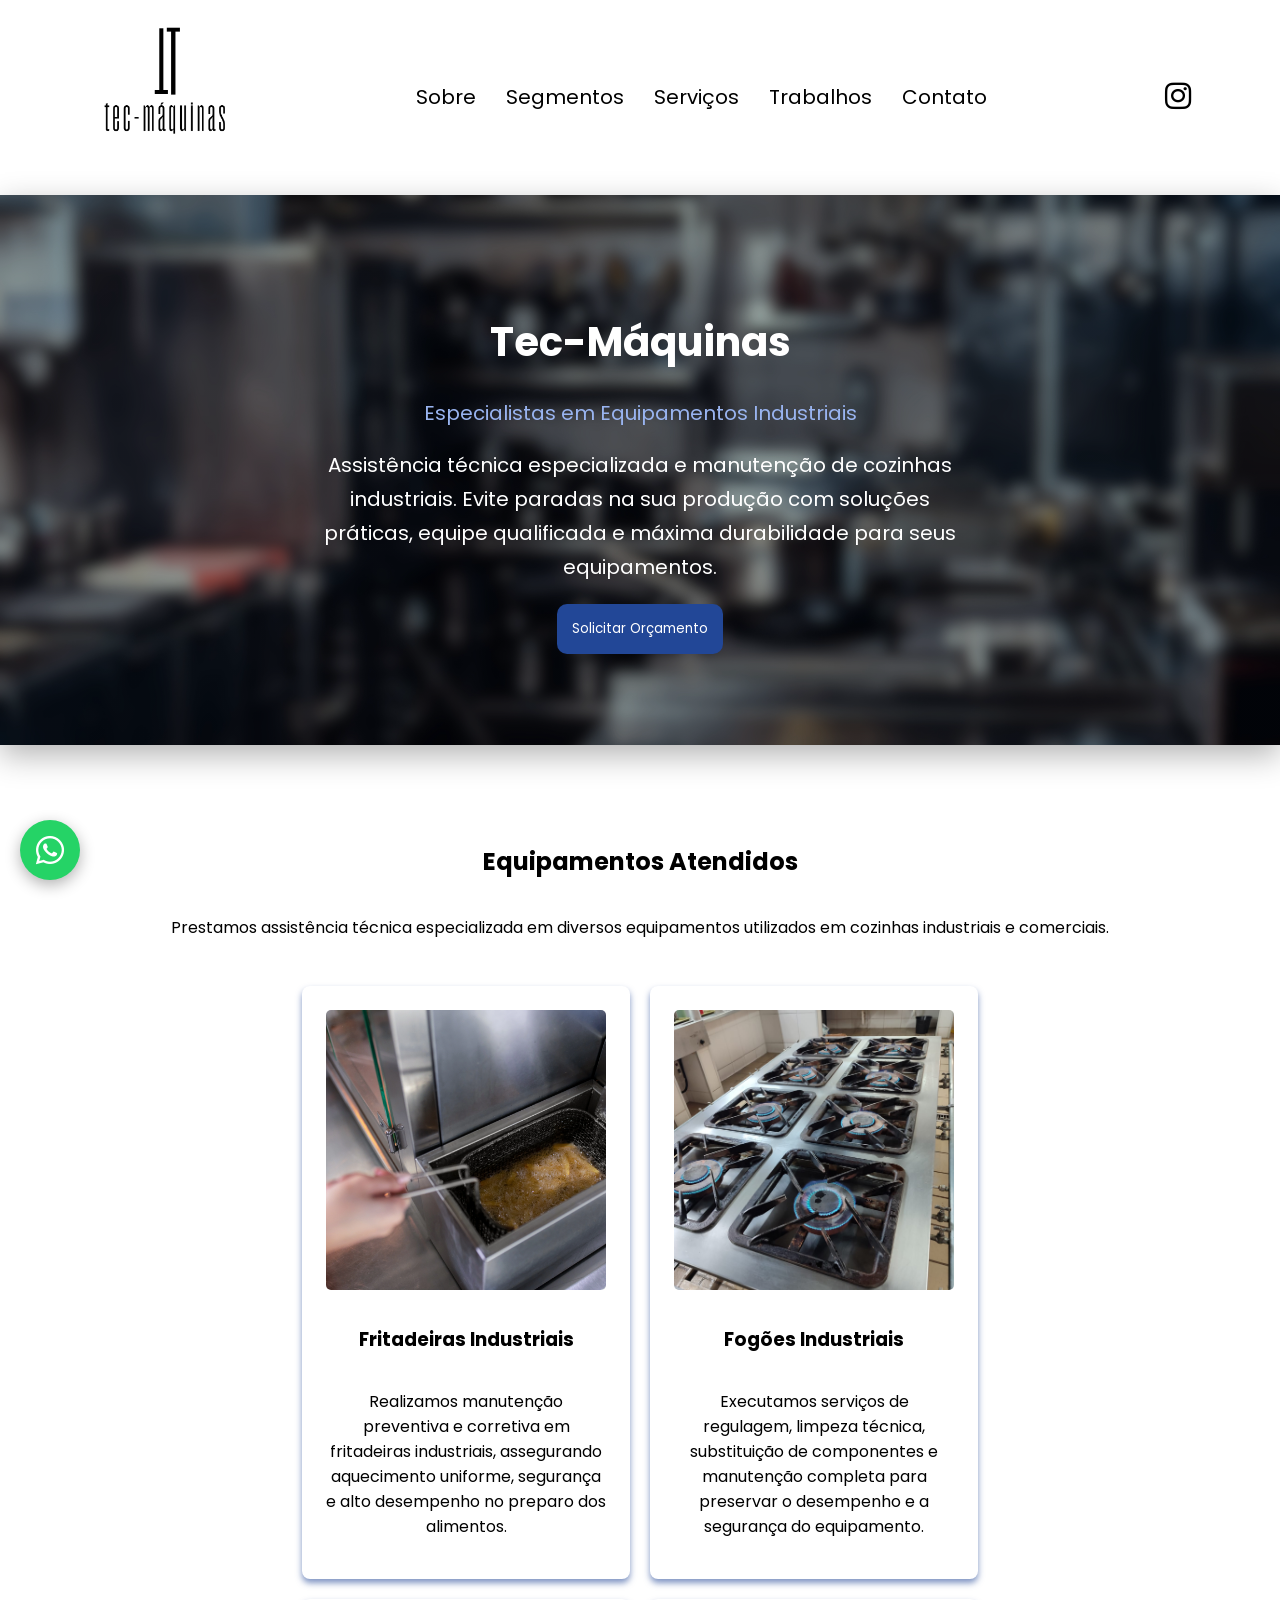
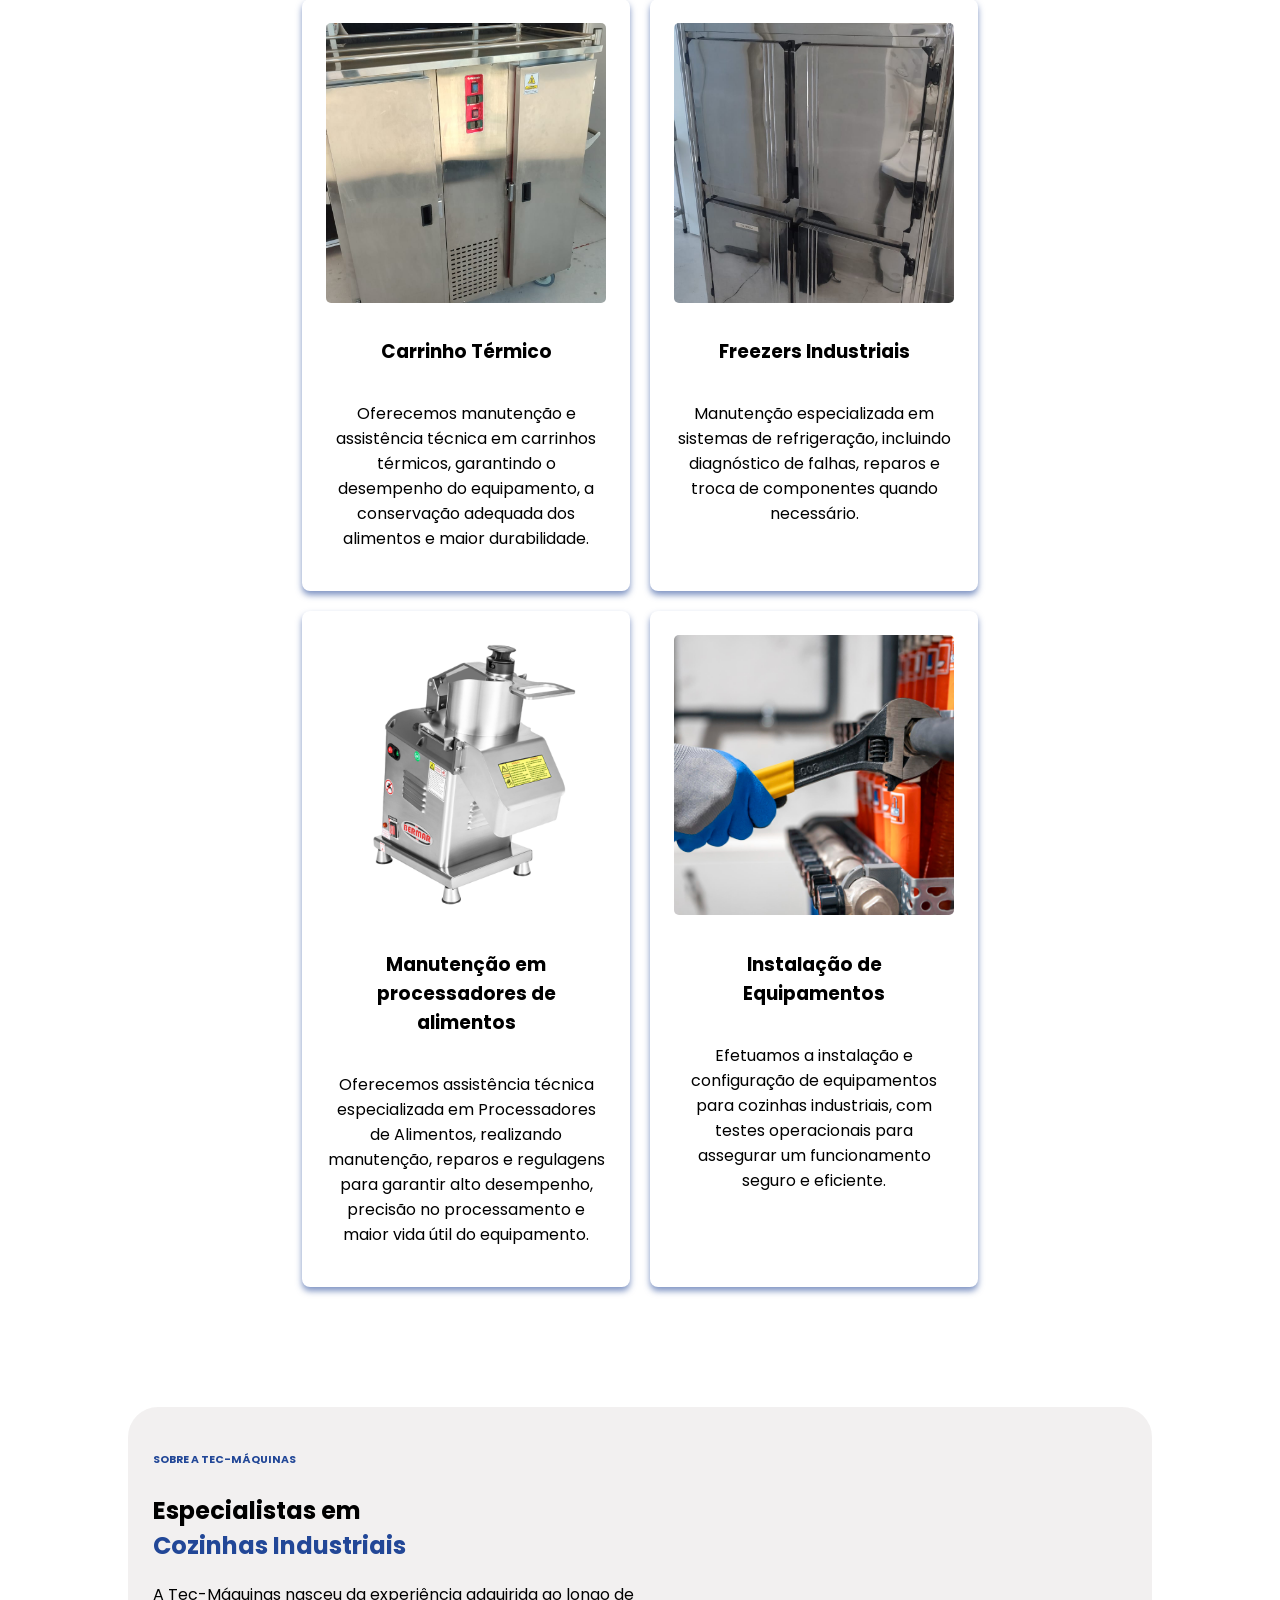
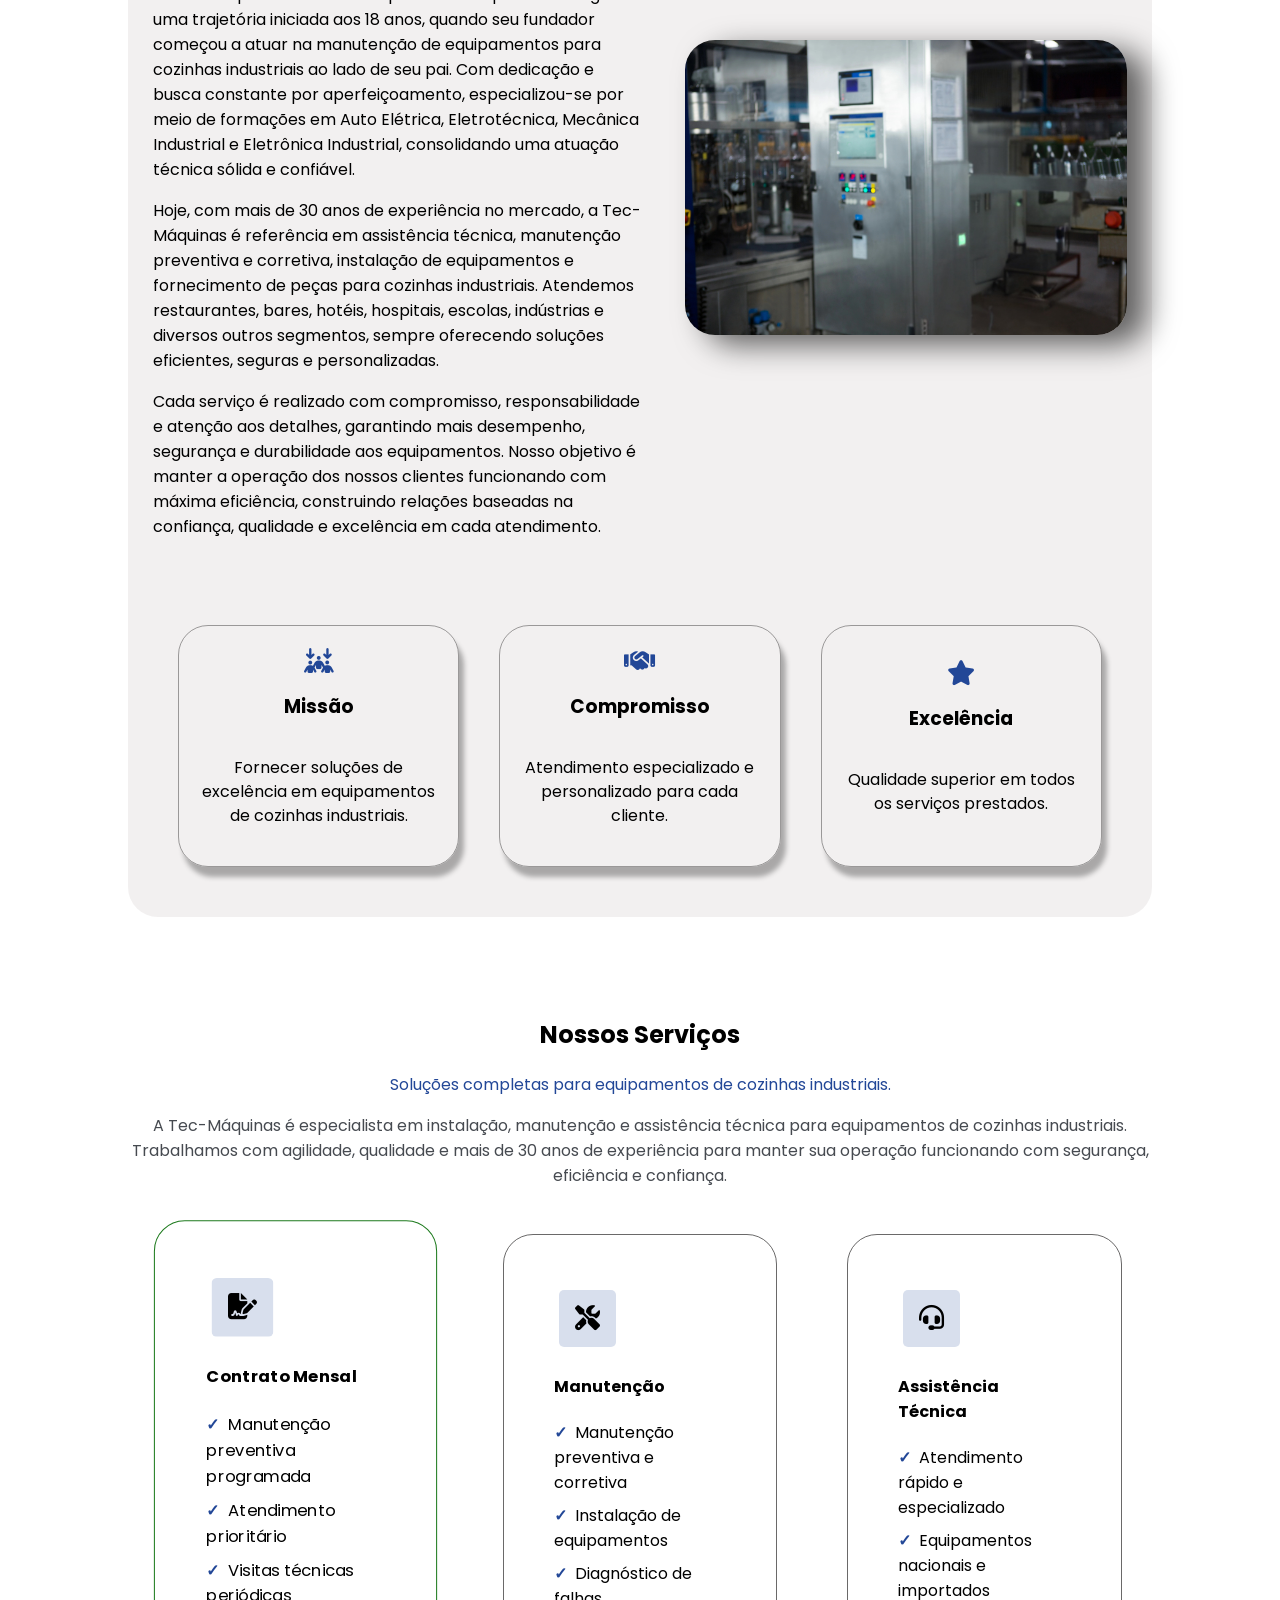
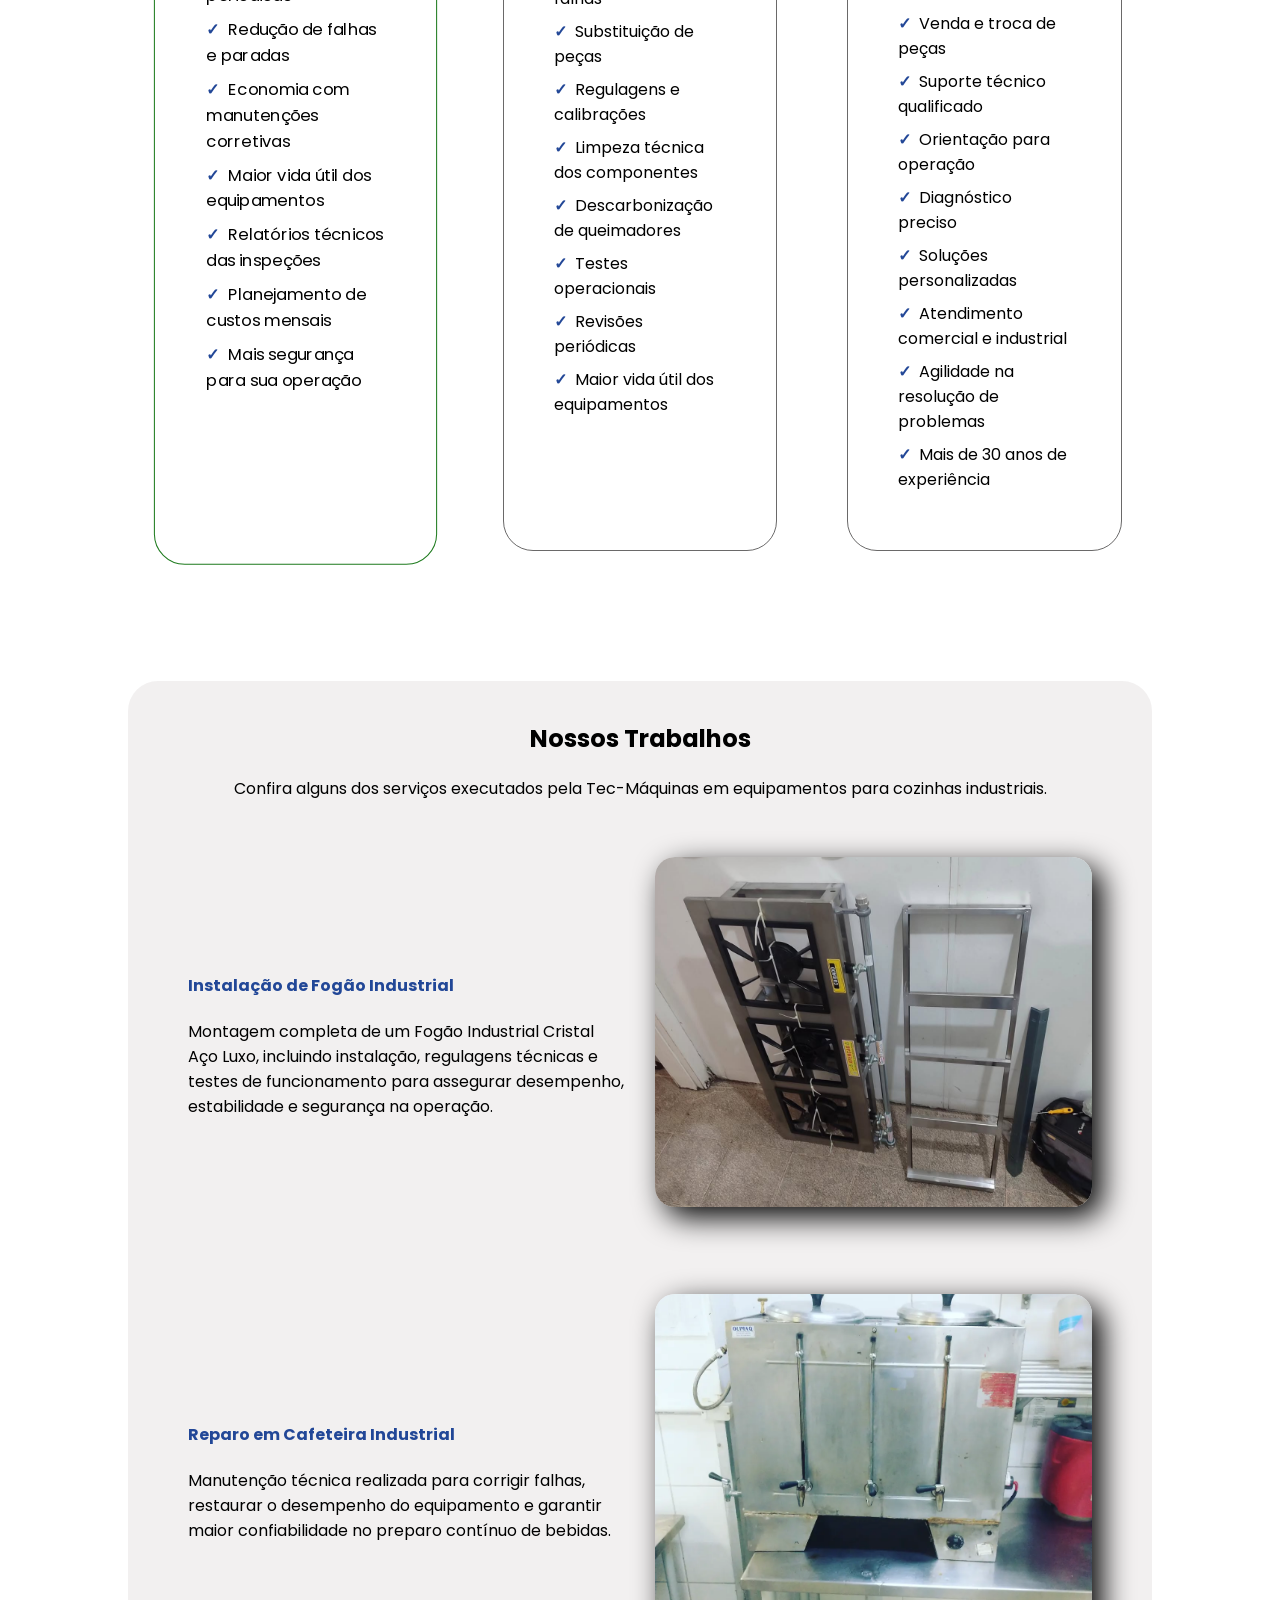
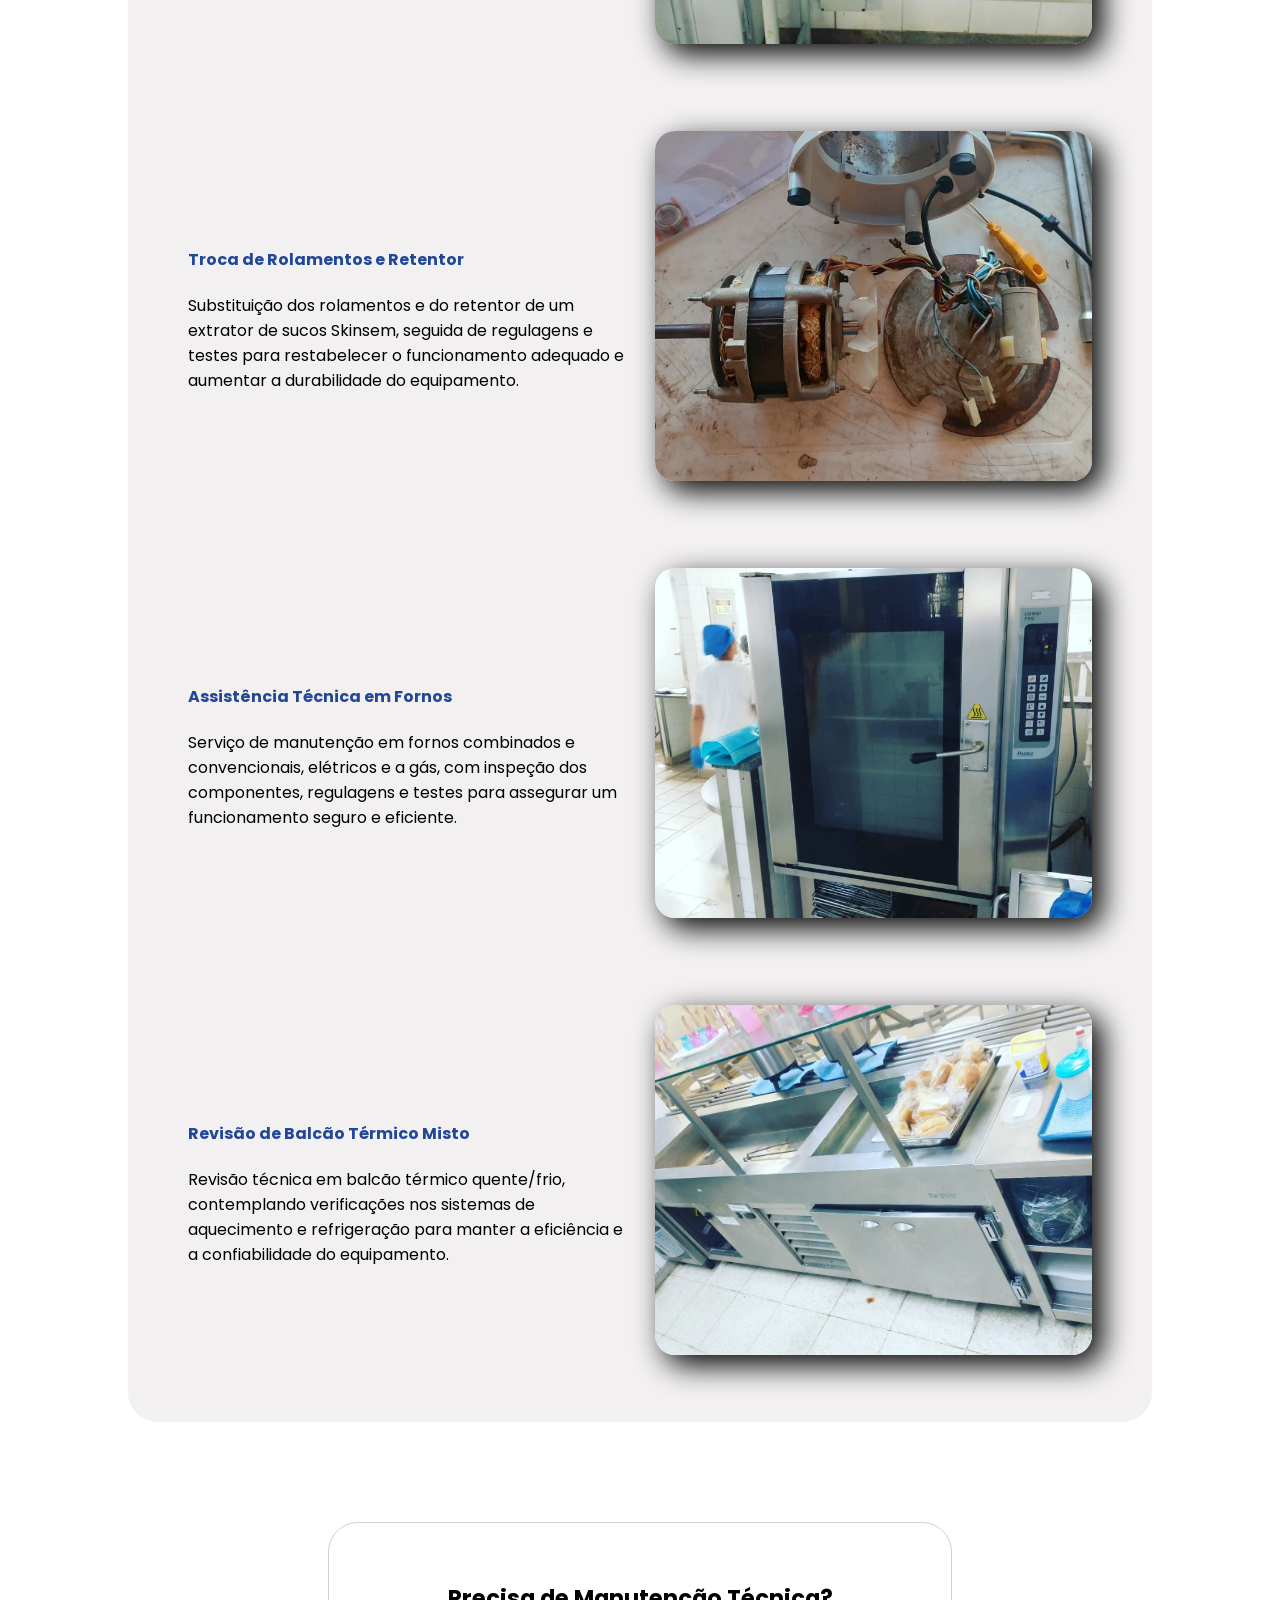
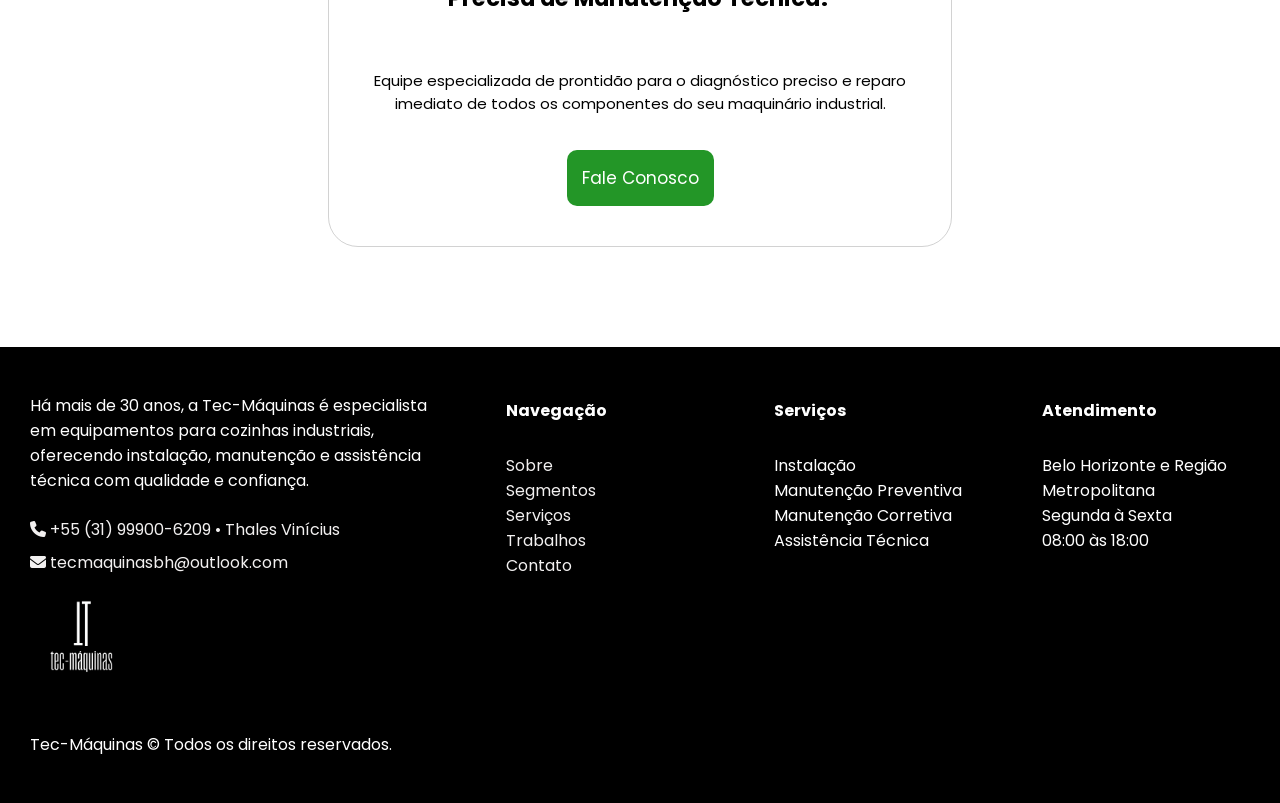
==== index.html @ dbc66d6c "Update index.html" ====
<!DOCTYPE html>

<html lang="pt-br">

<head>
    <meta charset="utf-8" />
    <meta content="width=device-width, initial-scale=1.0" name="viewport" />
    <link href="assets/styles/style.css" rel="stylesheet" />
    <link href="assets/styles/global.css" rel="stylesheet" />
    <link href="assets/styles/responsividade.css" rel="stylesheet" />
    <link href="assets/styles/sections.css" rel="stylesheet" />
    <link href="https://fonts.googleapis.com" rel="preconnect" />
    <link crossorigin="" href="https://fonts.gstatic.com" rel="preconnect" />
    <link
        href="https://fonts.googleapis.com/css2?family=Poppins:wght@100;200;300;400;500;600;700;800;900&amp;display=swap"
        rel="stylesheet" />
    <link href="https://cdnjs.cloudflare.com/ajax/libs/font-awesome/6.7.2/css/all.min.css" rel="stylesheet" />
    <title>Assistência Técnica para Cozinhas Industriais em Belo Horizonte | Tec-Máquinas</title>
    <link href="imgs/logo branca png.png" rel="icon" type="image/x-icon" />
    <meta name="description"
        content="Especialistas em assistência técnica, manutenção preventiva, manutenção corretiva e instalação de equipamentos para cozinhas industriais em Belo Horizonte e Região Metropolitana. Mais de 30 anos de experiência. Solicite um orçamento.">
    <meta name="keywords"
        content="assistência técnica cozinha industrial, manutenção cozinha industrial, manutenção fogão industrial, manutenção forno combinado, manutenção fritadeira industrial, manutenção freezer industrial, equipamentos industriais Belo Horizonte">
    <meta name="geo.region" content="BR-MG">
    <meta name="geo.placename" content="Belo Horizonte">
    <meta name="geo.position" content="-19.9167;-43.9345">
    <meta name="ICBM" content="-19.9167,-43.9345">
    <meta property="og:site_name" content="Tec-Máquinas">

    <meta property="og:url" content="https://tecmaquinasbh.com.br/">

    <meta property="og:image" content="https://tecmaquinasbh.com.br/imgs/og-image.jpg">

    <meta property="og:image:width" content="1200">

    <meta property="og:image:height" content="630">

    <meta property="og:image:alt" content="Assistência técnica para cozinhas industriais">
    <meta name="twitter:card" content="summary_large_image">

    <meta name="twitter:title" content="Tec-Máquinas">

    <meta name="twitter:description" content="Especialistas em cozinhas industriais.">

    <meta name="twitter:image" content="https://tecmaquinasbh.com.br/imgs/og-image.jpg">
    <meta name="theme-color" content="#224797">

    <meta name="msapplication-TileColor" content="#224797">
    <meta http-equiv="X-UA-Compatible" content="IE=edge">

    <meta name="referrer" content="strict-origin-when-cross-origin">
    <link rel="preload" href="imgs/cozinha-industrial-editada.jpg" as="image">

    <link rel="preload" href="imgs/LOGO TEC-MAQUINAS BRANCA ESPACADO png.png" as="image">
    <link rel="canonical" href="https://tecmaquinasbh.com.br/">
    <meta content="index,follow,max-image-preview:large" name="robots" />
    <meta content="Tec-Máquinas" name="author" />
    <meta content="#224797" name="theme-color" />
    <link href="https://davi-severinokkj.github.io/tec-maquinas/" rel="canonical" />
    <meta content="Tec-Máquinas | Manutenção de Equipamentos para Cozinhas Industriais" property="og:title" />
    <meta content="Assistência técnica especializada em equipamentos para cozinhas industriais."
        property="og:description" />
    <meta content="website" property="og:type" />
    <meta content="pt_BR" property="og:locale" />
    <script
        type="application/ld+json">{"@context":"https://schema.org","@type":"LocalBusiness","name":"Tec-Máquinas","telephone":"+55 31 99900-6209","email":"tecmaquinasbh@outlook.com","areaServed":"Belo Horizonte e Região Metropolitana","url":"https://davi-severinokkj.github.io/tec-maquinas/","description":"Assistência técnica e manutenção de equipamentos para cozinhas industriais."}</script>
</head>

<body>
    <header>
        <div class="header_container">
            <a href="index.html">
                <img alt="Logo da Tec-Máquinas" decoding="async" loading="lazy"
                    src="imgs/LOGO TEC-MAQUINAS BRANCA ESPACADO png.png" />
            </a>
            <nav>
                <div class="nav_header">
                    <ul>
                        <li><a class="sobre-btn" href="#sobre-section">Sobre</a></li>
                        <li><a class="servicos-btn" href="#eq-section">Segmentos</a></li>
                        <li><a class="servicos-btn" href="#servicos-section">Serviços</a></li>
                        <li><a class="trabalhos-btn" href="#trabalhos-section">Trabalhos</a></li>
                        <li><a href="#contato-section">Contato</a></li>
                    </ul>
                </div>
            </nav>
            <button class="menu-toggle">
                <i class="fa-solid fa-bars"></i>
            </button>
            <a href="https://www.instagram.com/tecmaquinascozinhasindustriais?utm_source=ig_web_button_share_sheet&amp;igsh=ZDNlZDc0MzIxNw=="
                target="_blank">
                <i class="fa-brands fa-instagram"></i>
            </a>
        </div>
    </header>
    <main>
        <div class="main-section">
            <div class="text">
                <h1>Tec-Máquinas</h1>
                <span style="color: #99b4f0;">Especialistas em Equipamentos Industriais</span>
                <p style="padding-right: 50px; padding-left: 50px;">
                    Assistência técnica especializada e manutenção de
                    cozinhas industriais. Evite paradas na sua produção com soluções práticas, equipe qualificada e
                    máxima durabilidade para seus equipamentos.
                </p>
                <a href="https://wa.me/5531999006209" target="_blank">
                    <button class="btn-orcamento">Solicitar Orçamento</button>
                </a>
            </div>
        </div>
        <div class="container">
            <section id="eq-section">
                <h2>Equipamentos Atendidos</h2>
                <p>Prestamos assistência técnica especializada em diversos equipamentos utilizados em cozinhas
                    industriais e comerciais.</p>
                <div class="cards-container">
                    <div class="card-eq">
                        <img alt="Equipamento para cozinha industrial" decoding="async" loading="lazy"
                            src="imgs/fritadeira.webp" />
                        <h3>Fritadeiras Industriais</h3>
                        <p>Realizamos manutenção preventiva e corretiva em fritadeiras industriais, assegurando
                            aquecimento uniforme, segurança e alto desempenho no preparo dos alimentos.</p>
                    </div>
                    <div class="card-eq">
                        <img alt="Fogão industrial" decoding="async" loading="lazy" src="imgs/fogão-industrial.jpeg" />
                        <h3>Fogões Industriais</h3>
                        <p>Executamos serviços de regulagem, limpeza técnica, substituição de componentes e manutenção
                            completa para preservar o desempenho e a segurança do equipamento.</p>
                    </div>
                    <div class="card-eq">
                        <img alt="Equipamento para cozinha industrial" decoding="async" loading="lazy"
                            src="imgs/servicos/Carrinho-Térmico.jpeg" />
                        <h3>Carrinho Térmico</h3>
                        <p>Oferecemos manutenção e assistência técnica em carrinhos térmicos, garantindo o desempenho do
                            equipamento, a conservação adequada dos alimentos e maior durabilidade.</p>
                    </div>
                    <div class="card-eq">
                        <img alt="Equipamento para cozinha industrial" decoding="async" loading="lazy"
                            src="imgs/servicos/Freezer-Industrial.jpeg" />
                        <h3>Freezers Industriais</h3>
                        <p>Manutenção especializada em sistemas de refrigeração, incluindo diagnóstico de falhas,
                            reparos e troca de componentes quando necessário.</p>
                    </div>
                    <div class="card-eq">
                        <img alt="Equipamento para cozinha industrial" decoding="async" loading="lazy"
                            src="imgs/servicos/Manutencao-em-processadores-de-alimentos.jpeg" />
                        <h3>Manutenção em processadores de alimentos</h3>
                        <p>Oferecemos assistência técnica especializada em Processadores de Alimentos, realizando
                            manutenção, reparos e regulagens para garantir alto desempenho, precisão no processamento e
                            maior vida útil do equipamento.</p>
                    </div>
                    <div class="card-eq">
                        <img alt="Equipamento para cozinha industrial" decoding="async" loading="lazy"
                            src="imgs/instalação-de-equipamentos.jpg" />
                        <h3>Instalação de Equipamentos</h3>
                        <p>Efetuamos a instalação e configuração de equipamentos para cozinhas industriais, com testes
                            operacionais para assegurar um funcionamento seguro e eficiente.</p>
                    </div>
                </div>
            </section>
            <section id="sobre-section">
                <div class="container-sobre">
                    <div class="sobre-desc">
                        <h6 style="color: #224797;">SOBRE A TEC-MÁQUINAS</h6>
                        <h2>Especialistas em <br /><span style="color: #224797;">Cozinhas Industriais</span></h2>
                        <p>
                            A Tec-Máquinas nasceu da experiência adquirida ao longo de uma trajetória iniciada aos 18
                            anos,
                            quando seu fundador começou a atuar na manutenção de equipamentos para cozinhas industriais
                            ao
                            lado de seu pai. Com dedicação e busca constante por aperfeiçoamento, especializou-se por
                            meio
                            de formações em Auto Elétrica, Eletrotécnica, Mecânica Industrial e Eletrônica Industrial,
                            consolidando uma atuação técnica sólida e confiável.
                        </p>
                        <p>
                            Hoje, com mais de 30 anos de experiência no mercado, a Tec-Máquinas é referência em
                            assistência
                            técnica, manutenção preventiva e corretiva, instalação de equipamentos e fornecimento de
                            peças
                            para cozinhas industriais. Atendemos restaurantes, bares, hotéis, hospitais, escolas,
                            indústrias
                            e diversos outros segmentos, sempre oferecendo soluções eficientes, seguras e
                            personalizadas.
                        </p>
                        <p>
                            Cada serviço é realizado com compromisso, responsabilidade e atenção aos detalhes,
                            garantindo
                            mais desempenho, segurança e durabilidade aos equipamentos. Nosso objetivo é manter a
                            operação
                            dos nossos clientes funcionando com máxima eficiência, construindo relações baseadas na
                            confiança, qualidade e excelência em cada atendimento.
                        </p>
                    </div>
                    <div class="sobre-img">
                        <img alt="Equipamento para cozinha industrial" decoding="async" loading="lazy"
                            src="imgs/cozinha-industrial.jpg" />
                    </div>
                </div>
                <div class="container_box_sobre">
                    <div class="card-box-sobre">
                        <i class="fa-solid fa-arrows-down-to-people"></i>
                        <h3>Missão</h3>
                        <p>Fornecer soluções de excelência em equipamentos de cozinhas industriais.</p>
                    </div>
                    <div class="card-box-sobre">
                        <i class="fa-solid fa-handshake"></i>
                        <h3>Compromisso</h3>
                        <p>Atendimento especializado e personalizado para cada cliente.</p>
                    </div>
                    <div class="card-box-sobre">
                        <i class="fa-solid fa-star"></i>
                        <h3>Excelência</h3>
                        <p>Qualidade superior em todos os serviços prestados.</p>
                    </div>
                </div>
            </section>
            <section id="servicos-section">
                <h2 style="text-align: center;">Nossos Serviços</h2>
                <p style="text-align: center; color: #224797;">
                    Soluções completas para equipamentos de cozinhas industriais.
                </p>
                <p style="text-align: center; font-size: 1rem; color: #464a50;">
                    A Tec-Máquinas é especialista em instalação, manutenção e assistência técnica para equipamentos de
                    cozinhas industriais. Trabalhamos com agilidade, qualidade e mais de 30 anos de experiência para
                    manter sua operação funcionando com segurança, eficiência e confiança.
                </p>
                <div class="container-cards-servicos">
                    <div class="cards-servicos destaque-contrato">
                        <i class="fa-solid fa-file-signature"></i>
                        <h4>Contrato Mensal</h4>
                        <ul>
                            <li>Manutenção preventiva programada</li>
                            <li>Atendimento prioritário</li>
                            <li>Visitas técnicas periódicas</li>
                            <li>Redução de falhas e paradas</li>
                            <li>Economia com manutenções corretivas</li>
                            <li>Maior vida útil dos equipamentos</li>
                            <li>Relatórios técnicos das inspeções</li>
                            <li>Planejamento de custos mensais</li>
                            <li>Mais segurança para sua operação</li>
                        </ul>
                    </div>
                    <div class="cards-servicos">
                        <i class="fa-solid fa-screwdriver-wrench"></i>
                        <h4>Manutenção</h4>
                        <ul>
                            <li>Manutenção preventiva e corretiva</li>
                            <li>Instalação de equipamentos</li>
                            <li>Diagnóstico de falhas</li>
                            <li>Substituição de peças</li>
                            <li>Regulagens e calibrações</li>
                            <li>Limpeza técnica dos componentes</li>
                            <li>Descarbonização de queimadores</li>
                            <li>Testes operacionais</li>
                            <li>Revisões periódicas</li>
                            <li>Maior vida útil dos equipamentos</li>
                        </ul>
                    </div>
                    <div class="cards-servicos">
                        <i class="fa-solid fa-headset"></i>
                        <h4>Assistência Técnica</h4>
                        <ul>
                            <li>Atendimento rápido e especializado</li>
                            <li>Equipamentos nacionais e importados</li>
                            <li>Venda e troca de peças</li>
                            <li>Suporte técnico qualificado</li>
                            <li>Orientação para operação</li>
                            <li>Diagnóstico preciso</li>
                            <li>Soluções personalizadas</li>
                            <li>Atendimento comercial e industrial</li>
                            <li>Agilidade na resolução de problemas</li>
                            <li>Mais de 30 anos de experiência</li>
                        </ul>
                    </div>
                </div>
            </section>
            <section id="trabalhos-section">
                <h2 style="text-align: center;">Nossos Trabalhos</h2>
                <p style="text-align: center;">Confira alguns dos serviços executados pela Tec-Máquinas em equipamentos
                    para cozinhas industriais.</p>
                <div class="container_trabalhos">
                    <div class="trabalhos_conteudo">
                        <h4>Instalação de Fogão Industrial</h4>
                        <span>
                            Montagem completa de um Fogão Industrial Cristal Aço Luxo, incluindo instalação, regulagens
                            técnicas e testes de funcionamento para assegurar desempenho, estabilidade e segurança na
                            operação.
                        </span>
                    </div>
                    <div class="trabalhos_imagem">
                        <img alt="Fogão industrial" decoding="async" loading="lazy"
                            src="imgs/servicos/Montagem e instalação . Fogão industrial Cristal Aço Luxo..jpg" />
                    </div>
                </div>
                <div class="container_trabalhos">
                    <div class="trabalhos_conteudo">
                        <h4>Reparo em Cafeteira Industrial</h4>
                        <span>
                            Manutenção técnica realizada para corrigir falhas, restaurar o desempenho do equipamento e
                            garantir maior confiabilidade no preparo contínuo de bebidas.
                        </span>
                    </div>
                    <div class="trabalhos_imagem">
                        <img alt="Equipamento para cozinha industrial" decoding="async" loading="lazy"
                            src="imgs/servicos/Manutenção em cafeteira industrial..webp" />
                    </div>
                </div>
                <div class="container_trabalhos">
                    <div class="trabalhos_conteudo">
                        <h4>Troca de Rolamentos e Retentor</h4>
                        <span>
                            Substituição dos rolamentos e do retentor de um extrator de sucos Skinsem, seguida de
                            regulagens e testes para restabelecer o funcionamento adequado e aumentar a durabilidade do
                            equipamento.
                        </span>
                    </div>
                    <div class="trabalhos_imagem">
                        <img alt="Equipamento para cozinha industrial" decoding="async" loading="lazy"
                            src="imgs/servicos/Substituição dos rolamentos e retentor, Extrator de sucos marca Skinsem..jpg" />
                    </div>
                </div>
                <div class="container_trabalhos">
                    <div class="trabalhos_conteudo">
                        <h4>Assistência Técnica em Fornos</h4>
                        <span>
                            Serviço de manutenção em fornos combinados e convencionais, elétricos e a gás, com inspeção
                            dos componentes, regulagens e testes para assegurar um funcionamento seguro e eficiente.
                        </span>
                    </div>
                    <div class="trabalhos_imagem">
                        <img alt="Equipamento para cozinha industrial" decoding="async" loading="lazy"
                            src="imgs/servicos/Manutenção em Fornos combinados, convencionais Elétricos e a gás..webp" />
                    </div>
                </div>
                <div class="container_trabalhos">
                    <div class="trabalhos_conteudo">
                        <h4>Revisão de Balcão Térmico Misto</h4>
                        <span>
                            Revisão técnica em balcão térmico quente/frio, contemplando verificações nos sistemas de
                            aquecimento e refrigeração para manter a eficiência e a confiabilidade do equipamento.
                        </span>
                    </div>
                    <div class="trabalhos_imagem">
                        <img alt="Equipamento para cozinha industrial" decoding="async" loading="lazy"
                            src="imgs/servicos/Manutenção em Balcão Termico Mixto, Quente -Frio..webp" />
                    </div>
                </div>
            </section>
            <section id="contato-section">
                <div class="box-help">
                    <div class="container-boxh">
                        <h2>Precisa de Manutenção Técnica?</h2>
                        <p>
                            Equipe especializada de prontidão para o diagnóstico preciso e reparo imediato de todos os
                            componentes do seu maquinário industrial.
                        </p>
                        <a href="faleconosco.html">
                            <button>Fale Conosco</button>
                        </a>
                    </div>
                </div>
            </section>
        </div>

    </main>
    <footer>
        <div class="footer_container">
            <div class="containers_child_footer">
                <p>
                    Há mais de 30 anos, a Tec-Máquinas é especialista em equipamentos para cozinhas industriais,
                    oferecendo instalação, manutenção e assistência técnica com qualidade e confiança.

                </p>
                <a href="tel:+553199900-6209">
                    <i class="fa-solid fa-phone"></i>
                    <span>+55 (31) 99900-6209 • Thales Vinícius</span>
                </a>
                <a href="mailto:tecmaquinasbh@outlook.com">
                    <i class="fa-solid fa-envelope"></i>
                    <span>tecmaquinasbh@outlook.com</span>
                </a>
                <img alt="Logo da Tec-Máquinas" decoding="async" loading="lazy" src="imgs/logo branca png.png" />
                <p>Tec-Máquinas © Todos os direitos reservados.</p>
            </div>
            <div class="containers_child_footer">
                <h4>
                    Navegação
                </h4>
                <ul>
                    <li><a class="sobre-btn" href="#sobre-section">Sobre</a></li>
                    <li><a class="servicos-btn" href="#eq-section">Segmentos</a></li>
                    <li><a class="servicos-btn" href="#servicos-section">Serviços</a></li>
                    <li><a class="trabalhos-btn" href="#trabalhos-section">Trabalhos</a></li>
                    <li><a href="#contato-section">Contato</a></li>
                </ul>
            </div>
            <div class="containers_child_footer">
                <h4>
                    Serviços
                </h4>
                <ul>
                    <li>Instalação</li>
                    <li>Manutenção Preventiva</li>
                    <li>Manutenção Corretiva</li>
                    <li>Assistência Técnica</li>
                </ul>
            </div>
            <div class="containers_child_footer">
                <h4>
                    Atendimento
                </h4>
                <ul>
                    <li>Belo Horizonte e Região Metropolitana</li>
                    <li>Segunda à Sexta</li>
                    <li>08:00 às 18:00</li>
                </ul>
            </div>
        </div>
    </footer>
    <a aria-label="Falar no WhatsApp" class="whatsapp-float" href="https://wa.me/5531999006209" target="_blank">
        <i class="fa-brands fa-whatsapp"></i>
    </a>
    <a class="btn-subir" href="#" id="btn-topo">⬆</a>
    <script src="assets/scripts/scripts.js"></script>
    <!-- Google tag (gtag.js) -->
    <script async src="https://www.googletagmanager.com/gtag/js?id=G-BG6LTEKSBY"></script>
    <script>
        window.dataLayer = window.dataLayer || [];
        function gtag() { dataLayer.push(arguments); }
        gtag('js', new Date());

        gtag('config', 'G-BG6LTEKSBY');
    </script>
</body>

</html>
---- assets/styles/style.css ----
/* HEADER */
.header_container {
    display: flex;
    justify-content: space-around;
    align-items: center;
    flex-direction: row;
    flex-wrap: wrap;
    padding: 0px;
    margin: 0px;
}

.header_container img {
    max-width: 150px;
    height: auto;
    transition: 0.3s;
    padding: 0px;
    margin: 0px;
}

.header_container img:hover {
    transition: 0.5s;
    transform: scale(1.02);
}

.nav_header {
    text-decoration: none;
    list-style: none;
    color: black;
}

.nav_header ul {
    font-size: 20px;
    display: flex;
}

.nav_header li:hover {
    transition: 0.3s;
    transform: scale(1.03);
    cursor: pointer;
    color: rgb(34, 71, 151);
}

.nav_header li {
    transition: 0.3s;
}

.nav_header a {
    transition: 0.3s;
}

.nav_header a:hover {
    transition: 0.3s;
    transform: scale(1.03);
    cursor: pointer;
    color: rgb(34, 71, 151);
}

.header_container i {
    font-size: 30px;
    color: rgb(0, 0, 0);
    transition: 0.3s;
}

.header_container i:hover {
    cursor: pointer;
    color: #C13584;
    transform: scale(1.03);
}

.btn-orcamento {

    size: 330px;
    font-family: "Poppins";
    border-radius: 10px;
    border: none;
    padding: 15px;
    color: white;
    background-color: rgb(34, 71, 151);
}

.btn-orcamento:hover {
    cursor: pointer;
    transition: 0.3s;
    transform: scale(1.02);
}

/* MAIN */

.main-section {
    /* Criamos uma camada preta transparente em cima da imagem */
    background-image: linear-gradient(rgba(0, 0, 0, 0.3), rgba(0, 0, 0, 0.3)), url(../../imgs/cozinha-industrial-editada.jpg);
    /* 3. A imagem lá no fundo */
    /* 3. A imagem lá no fundo */
    background-repeat: no-repeat;
    background-size: cover;
    background-position: center;
    box-shadow: 0 10px 30px rgba(0, 0, 0, 0.3);
    width: 100%;
    height: 550px;

    /* Propriedades extras para alinhar os textos que você colocar dentro dela */
    display: flex;
    justify-content: center;
    text-align: center;
    align-items: center;
    color: white;
    font-size: 20px;
}

.main-section p {
    max-width: 650px;
    line-height: 1.7;
}



.cards-container {
    display: flex;
    flex-direction: row;
    flex-wrap: wrap;
    justify-content: center;
    gap: 20px;
    margin-top: 30px;
    width: 100%;
}


.card-eq {
    display: flex;
    align-items: center;
    flex-direction: column;
    text-align: center;

    border-radius: 8px;
    padding: 24px;
    width: 280px;
    box-shadow: 0 4px 6px rgba(34, 71, 151, 0.58);
    transition: transform 0.2s;
}

.card-eq:hover {
    transform: translateY(-5px);
}


.card-eq img {
    object-fit: cover;
    border-radius: 5px;
    width: 100%;
    height: 280px;
    margin-bottom: 16px;
}

/* BOX-HELP */

.container-boxh {
    margin: 100px 200px 100px 200px;
    border-radius: 30px;
    border: 1px solid rgba(128, 128, 128, 0.357);
    padding: 40px 0px 40px 0px;
    text-align: center;
    display: flex;
    align-items: center;
    flex-direction: column;
    justify-content: center;
    font-size: 15px;
}

.container-boxh p {
    max-width: 590px;
    padding: 20px;
}

.container-boxh button {
    font-size: 17px;
    font-family: "Poppins";
    border-radius: 10px;
    border: none;
    padding: 15px;
    color: white;
    background-color: #239627;

}

.container-boxh button:hover {
    cursor: pointer;
    transition: 0.2s;
    transform: scale(1.02);
}


/* SOBRE */

.container-sobre {
    background-color: rgba(211, 205, 205, 0.295);
    padding: 20px;
    border-radius: 30px 30px 0px 0px;
    margin-top: 100px;
    display: flex;
    flex-direction: row;
    align-items: center;
    justify-content: center;
    gap: 40px;

}

.sobre-desc {
    flex: 1;
    max-width: 50%;
}

.sobre-img {
    flex: 1;
    max-width: 45%;
}

.container-sobre img {
    border-radius: 30px;
    width: 100%;
    /* Em vez de 500px fixos, ela vai se adaptar ao tamanho da div pai */
    max-width: 500px;
    /* Mas ela nunca vai passar de 500px se a tela for gigante */
    height: auto;
    transition: 0.2s;
    box-shadow: 20px 10px 30px rgba(0, 0, 0, 0.6);
}

.container-sobre img:hover {
    cursor: pointer;
    transition: 0.2s;
    transform: scale(1.01);
}

/* BOX-SOBRE */

.container_box_sobre {
    background-color: rgba(211, 205, 205, 0.295);
    padding: 20px;
    border-radius: 0px 0px 30px 30px;
    display: flex;
    justify-content: space-evenly;
    align-items: center;
    flex-direction: row;
    gap: 40px;
    text-align: center;
    padding: 50px;
}

.card-box-sobre {    
    display: flex;
    justify-content: center;
    align-items: center;
    flex-direction: column;
    border-radius: 30px;
    height: 200px;
    padding: 20px;
    border: 1px solid rgba(82, 80, 80, 0.548);
    box-shadow: 5px 10px 5px rgba(0, 0, 0, 0.3);

}

.card-box-sobre:hover {
    cursor: default;
    transform: translateY(-1px);
    transition: 0.2s;
    border: 1px solid #224797;
}

.card-box-sobre p {
    max-width: 250px;
    line-height: 1.5;
}

.card-box-sobre i {
    color: #224797;
    font-size: 25px;
}

/* TRABALHOS REALIZADOS */

.container_trabalhos {
    display: flex;
    flex-direction: row;
    align-items: center;
    /* Alinha o texto e a imagem verticalmente ao centro */
    justify-content: space-between;
    /* Distribui o espaço entre o texto e a imagem */
    gap: 30px;
    /* Um espaço um pouco maior fica mais elegante */
    padding: 40px;
    /* Espaçamento interno para o conteúdo não colar na borda da tela */
}

.container_trabalhos h4 {
    color: #224797;
}

/* Garante que o texto e a imagem dividam o espaço meio a meio */
.trabalhos_conteudo,
.trabalhos_imagem {
    flex: 1;
}

.container_trabalhos img {
    transition: 0.3s;
    box-shadow: 10px 10px 30px;
    width: 100%;
    max-width: 550px;
    height: 350px;
    object-fit: cover;
    border-radius: 20px;
}

.container_trabalhos img:hover {
    box-shadow: 10px 10px 30px;
    cursor: default;
    transition: 0.3s;
    transform: scale(1.01);
}

.footer_container {
    padding: 150px;
    color: #F2F0F0;
    padding: 30px;
    background-color: black;
    justify-content: space-around;
    gap: 30px;
    display: grid;
    grid-template-columns: 2fr 1fr 1fr 1fr;
    gap: 60px;
}

.footer_container img {
    padding: 0px;
    margin: 0px;
    max-width: 100px;
    height: auto;
    transition: 0.2s;
}

.containers_child_footer {
    display: flex;
    gap: 0.5rem;
    flex-direction: column;
    color: #F2F0F0;
    max-width: 550px;
}

.containers_child_footer a {
    padding: 0px;
    margin: 0px;
    transition: 0.3s;
    color: #F2F0F0;
}

.containers_child_footer i:hover {
    cursor: default;
}

.containers_child_footer span:hover {
    cursor: pointer;
    transition: 0.1s;
    color: #224797;
}

.containers_child_footer {
    display: flex;
    gap: 0.5rem;
    flex-direction: column;
    color: white;
    max-width: 550px;
}

.containers_child_footer a {
    text-decoration: none;
    list-style: none;
    color: white;
    padding: 0px;
    margin: 0px;
    transition: 0.3s;
    color: #F2F0F0;
}

.containers_child_footer a:hover {
    cursor: pointer;
    transition: 0.1s;
    color: #224797;
}

.containers_child_footer li:hover {
    color: #3a77fcc5;
    cursor: default;
}

/* SERVIÇOS */

.container-cards-servicos {
    transition: 0.3s;
    padding: 30px;
    gap: 70px;
    display: flex;
    text-align: start;
    justify-content: space-around;
    flex-direction: row;
}

.cards-servicos {
    width: 100%;
    padding: 50px;
    border-radius: 30px;
    border: solid 1px rgba(48, 47, 47, 0.719);
}

.cards-servicos i {
    transition: 0.3s;
    background-color: #2247972c;
    color: black;
    font-size: 25px;
    margin: 5px;
    padding: 15px;
    border-radius: 5px;
    border: solid 1px rgba(0, 0, 0, 0);
}

.cards-servicos ul {
    list-style: none;
    padding: 0;
    margin: 15px 0 0;
}

.cards-servicos li {
    margin: 8px 0;
    text-align: left;
}

.cards-servicos li::before {
    content: "✓";
    color: #224797;
    font-weight: bold;
    margin-right: 8px;
}

.destaque-contrato {
    transform: scale(1.03);
    border: 1px solid #1d7a1d;
    position: relative;
}

.cards-servicos:hover {
    box-shadow: 5px 10px 40px rgba(0, 0, 0, 0.137);
    cursor: default;
    transition: 0.3s;
    border-color: #224797;
}

.cards-servicos:hover i {
    cursor: default;
    transition: 0.3s;
    color: white;
    background-color: #224797;
}


.tag-card{
    display: flex;
    justify-content: center;
    font-size: 14px
}

.menu-toggle {
    display: none;

    background: none;
    border: none;

    font-size: 30px;
    cursor: pointer;
}

.whatsapp-float {
    position: fixed;
    left: 20px;
    bottom: 20px;

    width: 60px;
    height: 60px;

    background-color: #25D366;
    color: white;

    border-radius: 50%;

    display: flex;
    justify-content: center;
    align-items: center;

    text-decoration: none;

    font-size: 32px;

    box-shadow: 0 5px 15px rgba(0,0,0,.3);

    transition: .3s;
    z-index: 9999;
}

.whatsapp-float:hover {
    transform: scale(1.08);
    background-color: #20b358;
}
.whatsapp-float {
    animation: aparecer 0.5s ease;
}

@keyframes aparecer {
    from {
        opacity: 0;
        transform: translateY(20px);
    }

    to {
        opacity: 1;
        transform: translateY(0);
    }
}
.whatsapp-float {
    opacity: 1;
    transition: opacity .3s ease;
}

.whatsapp-float.hide {
    opacity: 0;
    pointer-events: none;
}
---- assets/styles/global.css ----
ul {
    gap: 30px;
    list-style-type: none;
    padding: 0;
    margin: 0;
}

html,
body {
    font-family: "Poppins";
    padding: 0px;
    margin: 0px;
    scroll-behavior: smooth;
}

.container {
    margin: 0 10%;
}

header {
    margin: 0px;
    padding: 0px;
}

a {
    color: black;
    text-decoration: none;
}

.btn-subir {
    transition: 0.3s;
    position: fixed;
    bottom: 20px;
    right: 20px;
    background-color: #224797;
    color: white;
    padding: 10px 15px;
    border-radius: 5px;
    text-decoration: none;
    z-index: 9999;
    /* <--- Adicione isso aqui! */
    display: inline-block;
}

.btn-subir:hover {
    transition: 0.3s;
    transform: scale(1.03);
    background-color: #0056b3;
    /* Cor quando passa o mouse */
}
---- assets/styles/responsividade.css ----
/* =======================================================
   TABLETS
======================================================= */

@media (max-width: 992px) {

    .trabalhos-section.mobile {
        display: block;
    }

    body {
        padding: 0px;
        margin: 0px;
    }

    .header_container {
        display: flex;
        flex-direction: row;
        padding: 0px;
        margin: 0px;
    }

    .nav_header ul {
        gap: 20px;
        font-size: 18px;
    }

    .container-sobre {
        flex-direction: column;
        text-align: center;
    }

    .sobre-desc,
    .sobre-img {
        max-width: 100%;
    }

    .container_box_sobre {
        flex-wrap: wrap;
    }

    .container-cards-servicos {
        flex-wrap: wrap;
        justify-content: center;
        gap: 30px;
    }

    .footer_container {

        grid-template-columns: 1fr 1fr;
        gap: 40px;
    }

    .containers_child_footer {
        text-align: start;
    }

    .container-boxh {
        margin: 80px 40px;
    }

    .container_trabalhos {
        flex-direction: column;
        text-align: center;
    }

    .container_trabalhos:nth-child(even) {
        flex-direction: column;
    }

    .container_trabalhos img {
        max-width: 100%;
        height: auto;
    }

    .container {
        padding: 0px;
        margin: 0px;
    }

    * {
        box-sizing: border-box;
    }

}

/* =======================================================
   CELULARES
======================================================= */

@media (max-width:768px) {


    * {
        box-sizing: border-box;
    }

    .container {
        padding: 0px;
        margin: 0px;
    }

    h2 {
        font-size: 2rem;
    }

    p {
        font-size: .95rem;
    }

    .container {
        margin: 0;
        padding: 20px;
    }

    /* HEADER */

    body {
        padding: 0px;
        margin: 0px;
    }

    .header_container {
        display: flex;
        flex-direction: row;
        padding: 0px;
        margin: 0px;
    }

    .header_container img {
        width: 130px;
    }

    .nav_header ul {
        flex-direction: column;
        gap: 15px;
        font-size: 18px;
        align-items: center;
    }

    /* HERO */

    .main-section {
        height: 420px;
        padding: 30px;
        font-size: 16px;
        width: 100%;
    }

    .main-section p {
        padding: 0 !important;
    }

    .btn-orcamento {
        width: 100%;
        max-width: 300px;
    }

    /* SEGMENTOS */

    .cards-container {
        gap: 20px;
    }

    .card-eq {
        width: 100%;
        max-width: 350px;
    }

    .card-eq img {
        object-fit: cover;
        border-radius: 5px;
        width: 100%;
        height: 300px;
        margin-bottom: 16px;
    }

    /* SOBRE */

    .container-sobre {
        margin-top: 100px;
        flex-direction: column;
        text-align: center;
        gap: 30px;
    }

    .sobre-desc,
    .sobre-img {
        max-width: 100%;
    }

    .container_box_sobre {
        flex-direction: column;
        gap: 20px;
        margin-bottom: 80px;
    }

    .card-box-sobre {
        width: 100%;
        box-sizing: border-box;
    }

    /* SERVIÇOS */

    .container-cards-servicos {
        flex-direction: column;
        align-items: center;
        gap: 25px;
    }

    .cards-servicos {
        width: 100%;
        max-width: 350px;
        padding: 30px;
        box-sizing: border-box;
    }

    /* TRABALHOS */

    .container_trabalhos {
        flex-direction: column !important;
        text-align: center;
        padding: 20px;
    }


    .container_trabalhos img {
        width: 100%;
        height: auto;
    }

    .trabalhos_imagem {
        width: 300px;
    }

    .trabalhos_conteudo {
        font-size: 15px;
    }


    /* CONTATO */

    .container-boxh {
        margin: 70px 20px;
        padding: 30px 20px;
    }

    /* FOOTER */

    .footer_container {
        grid-template-columns: 1fr;

        padding: 40px 20px;
        gap: 35px;
    }

    .containers_child_footer {
        align-items: start;
    }


    .menu-toggle {

        display: block;

    }



    .nav_header {
        z-index: 9999;



        position: absolute;



        top: 90px;

        left: 0;



        width: 100%;



        background: white;



        display: none;



        padding: 20px 0;



        box-shadow: 0 5px 15px rgba(0, 0, 0, .1);

    }



    .nav_header ul {



        flex-direction: column;

        align-items: center;

        gap: 20px;



    }



    .nav_header.active {

        display: block;
        z-index: 999;

    }
}
---- assets/styles/sections.css ----
#eq-section {
    margin-top: 60px;
    padding: 20px;
    text-align: center;
    display: flex;
    flex-direction: column;
    align-items: center;
}

#trabalhos-section {
    background-color: rgba(211, 205, 205, 0.295);
    padding: 20px;
    border-radius: 30px
}
#servicos-section{
    margin-bottom: 100px;
    margin-top: 100px;
}
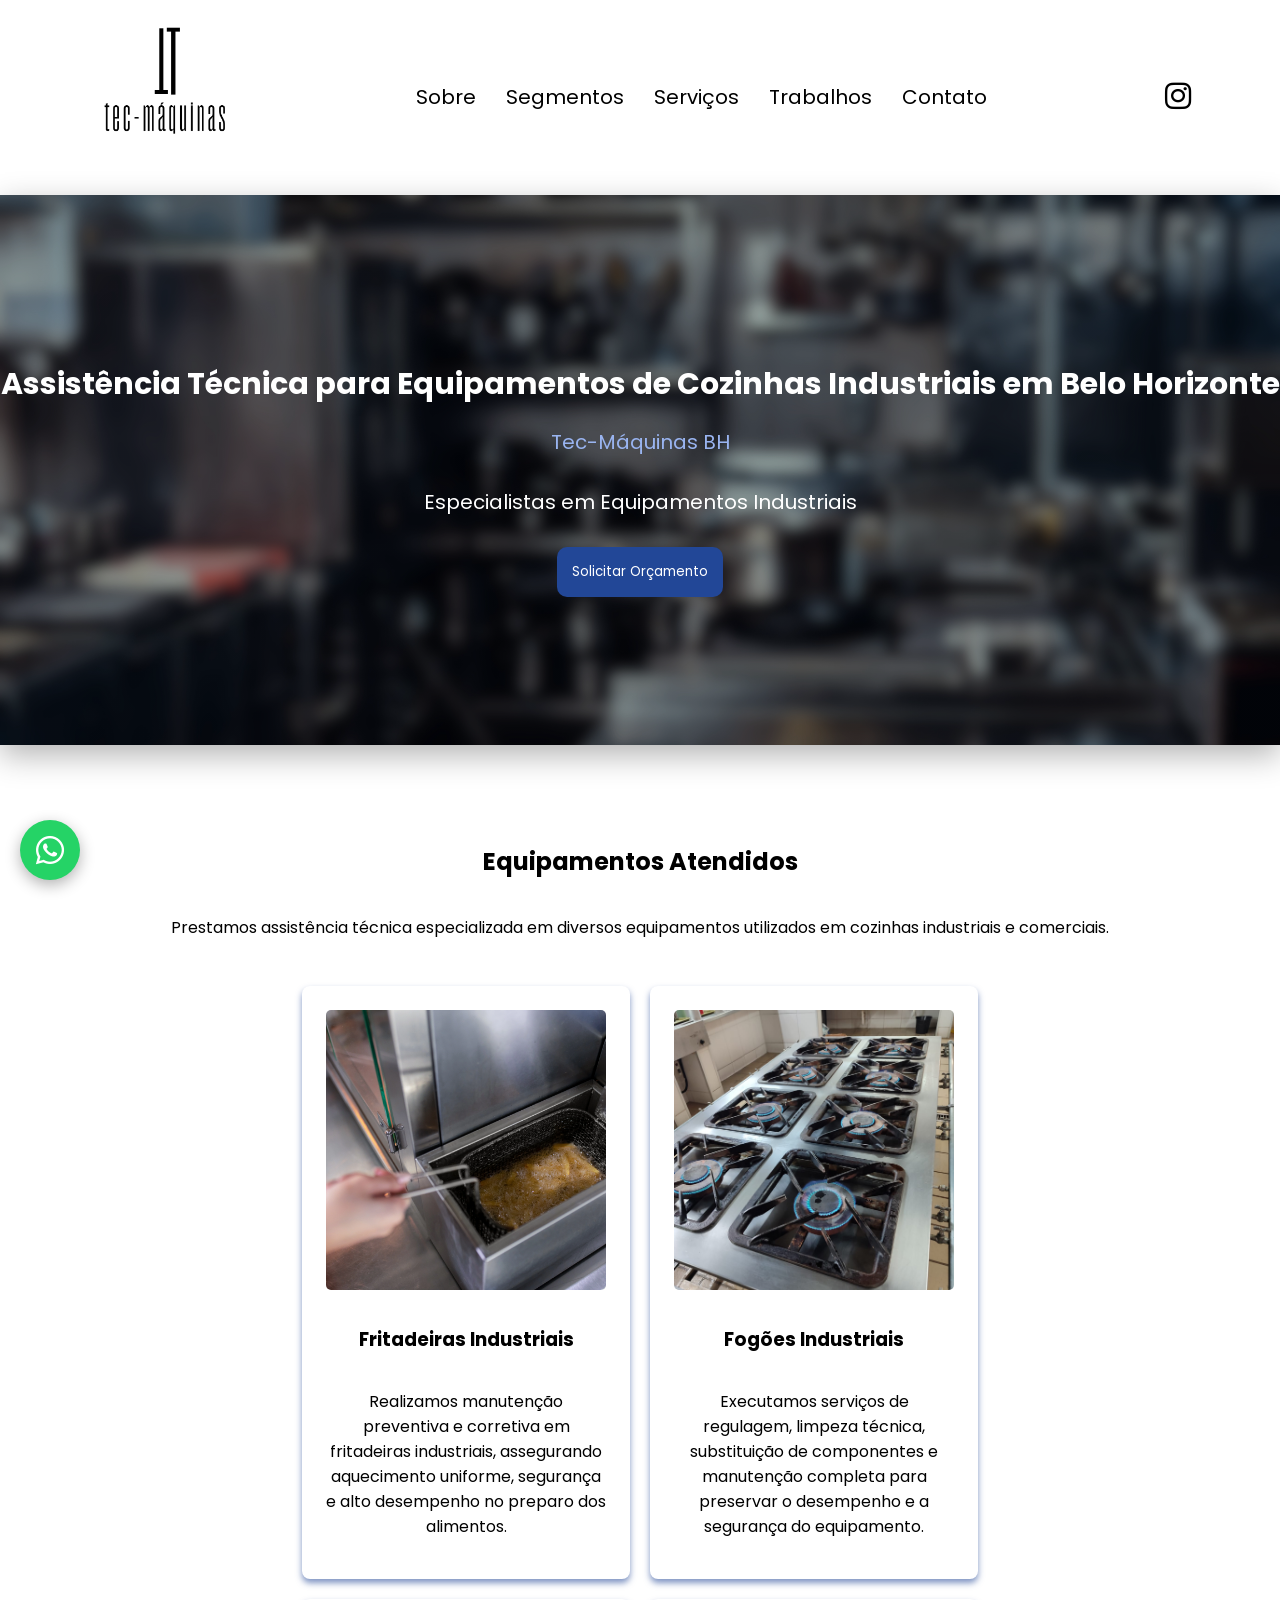
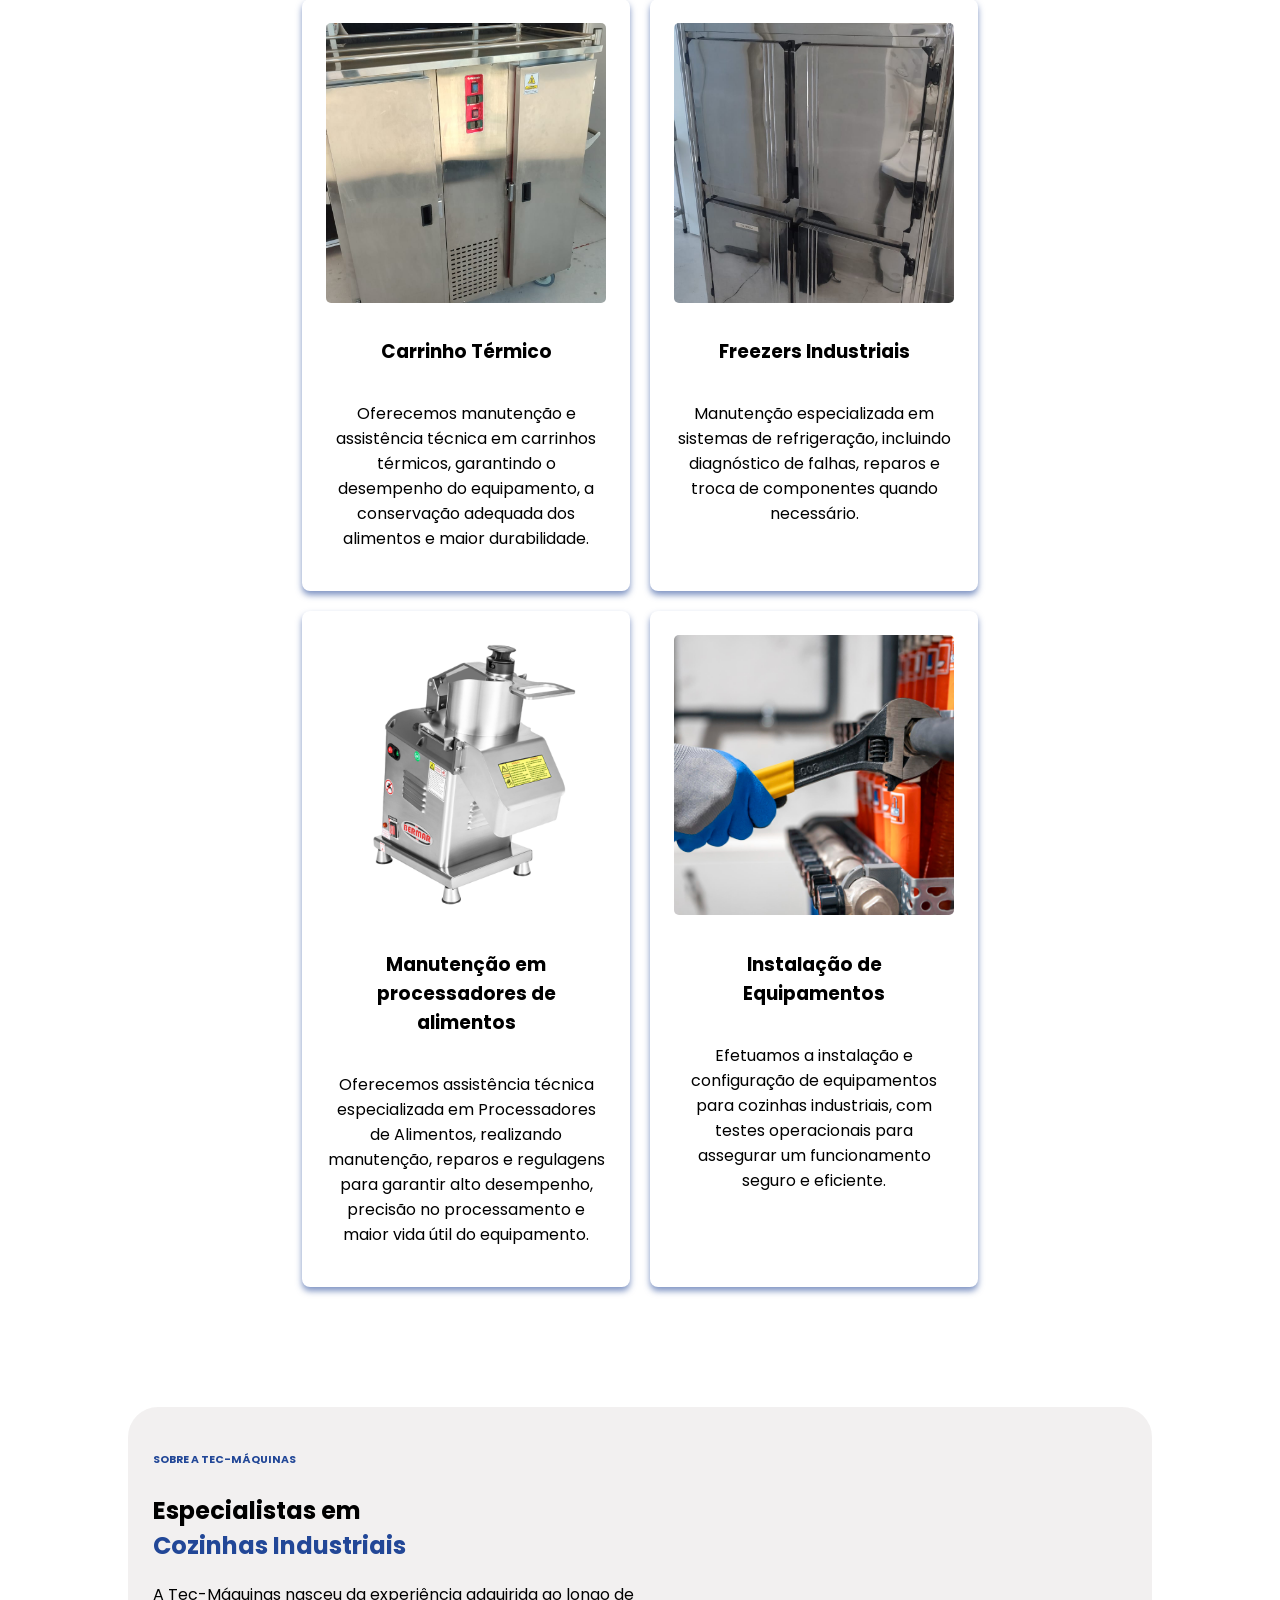
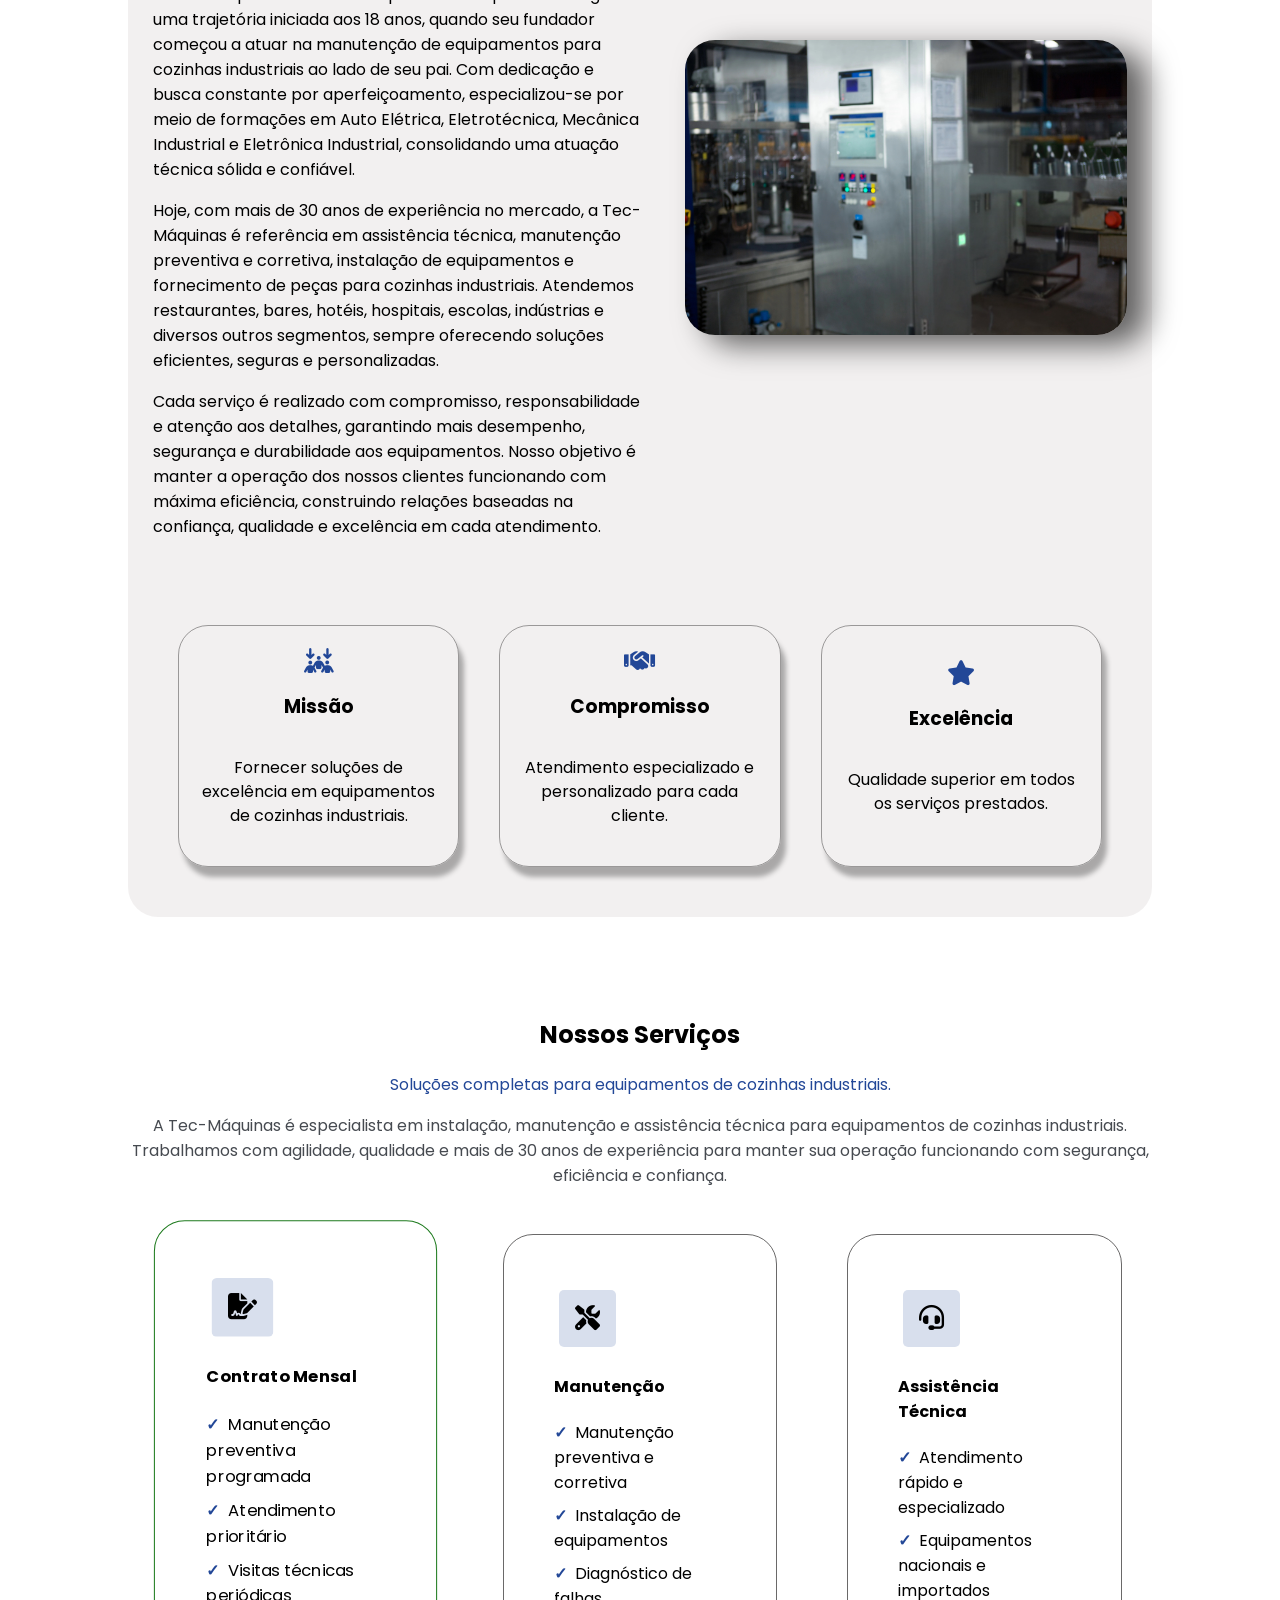
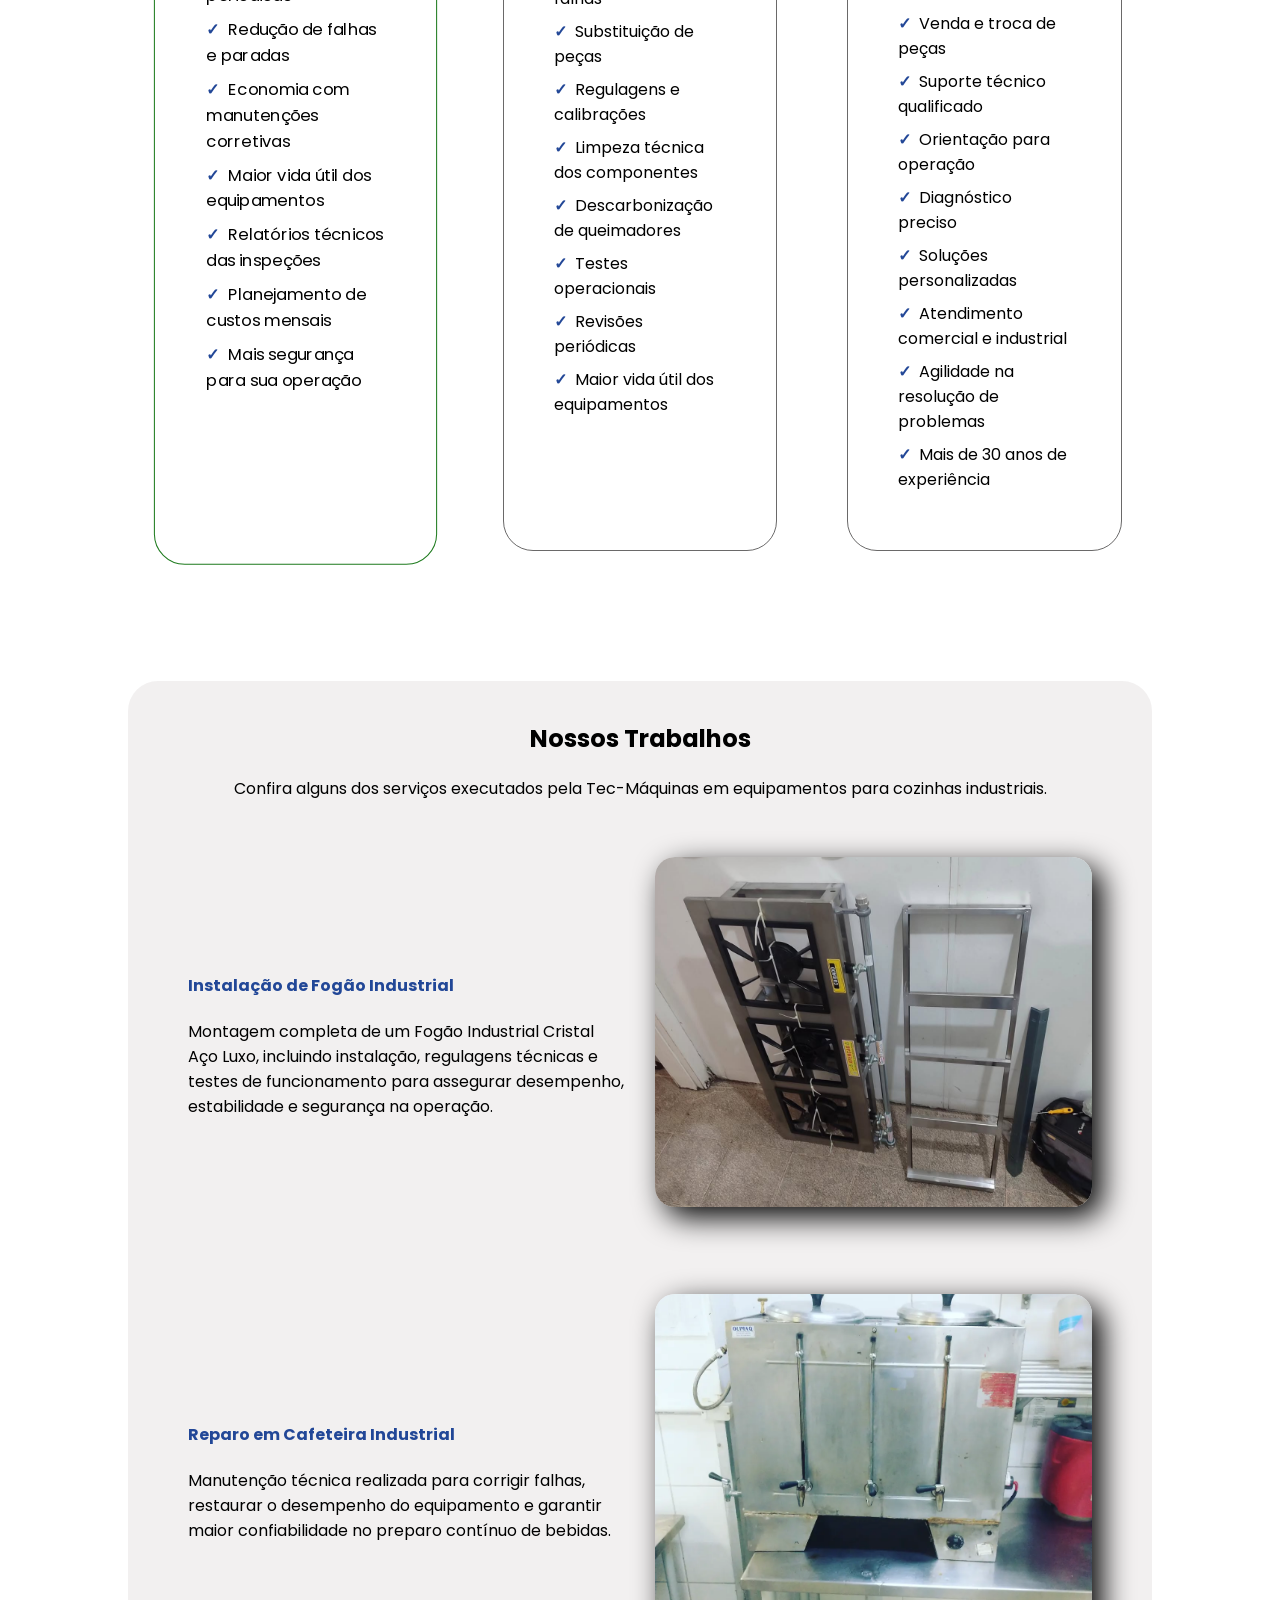
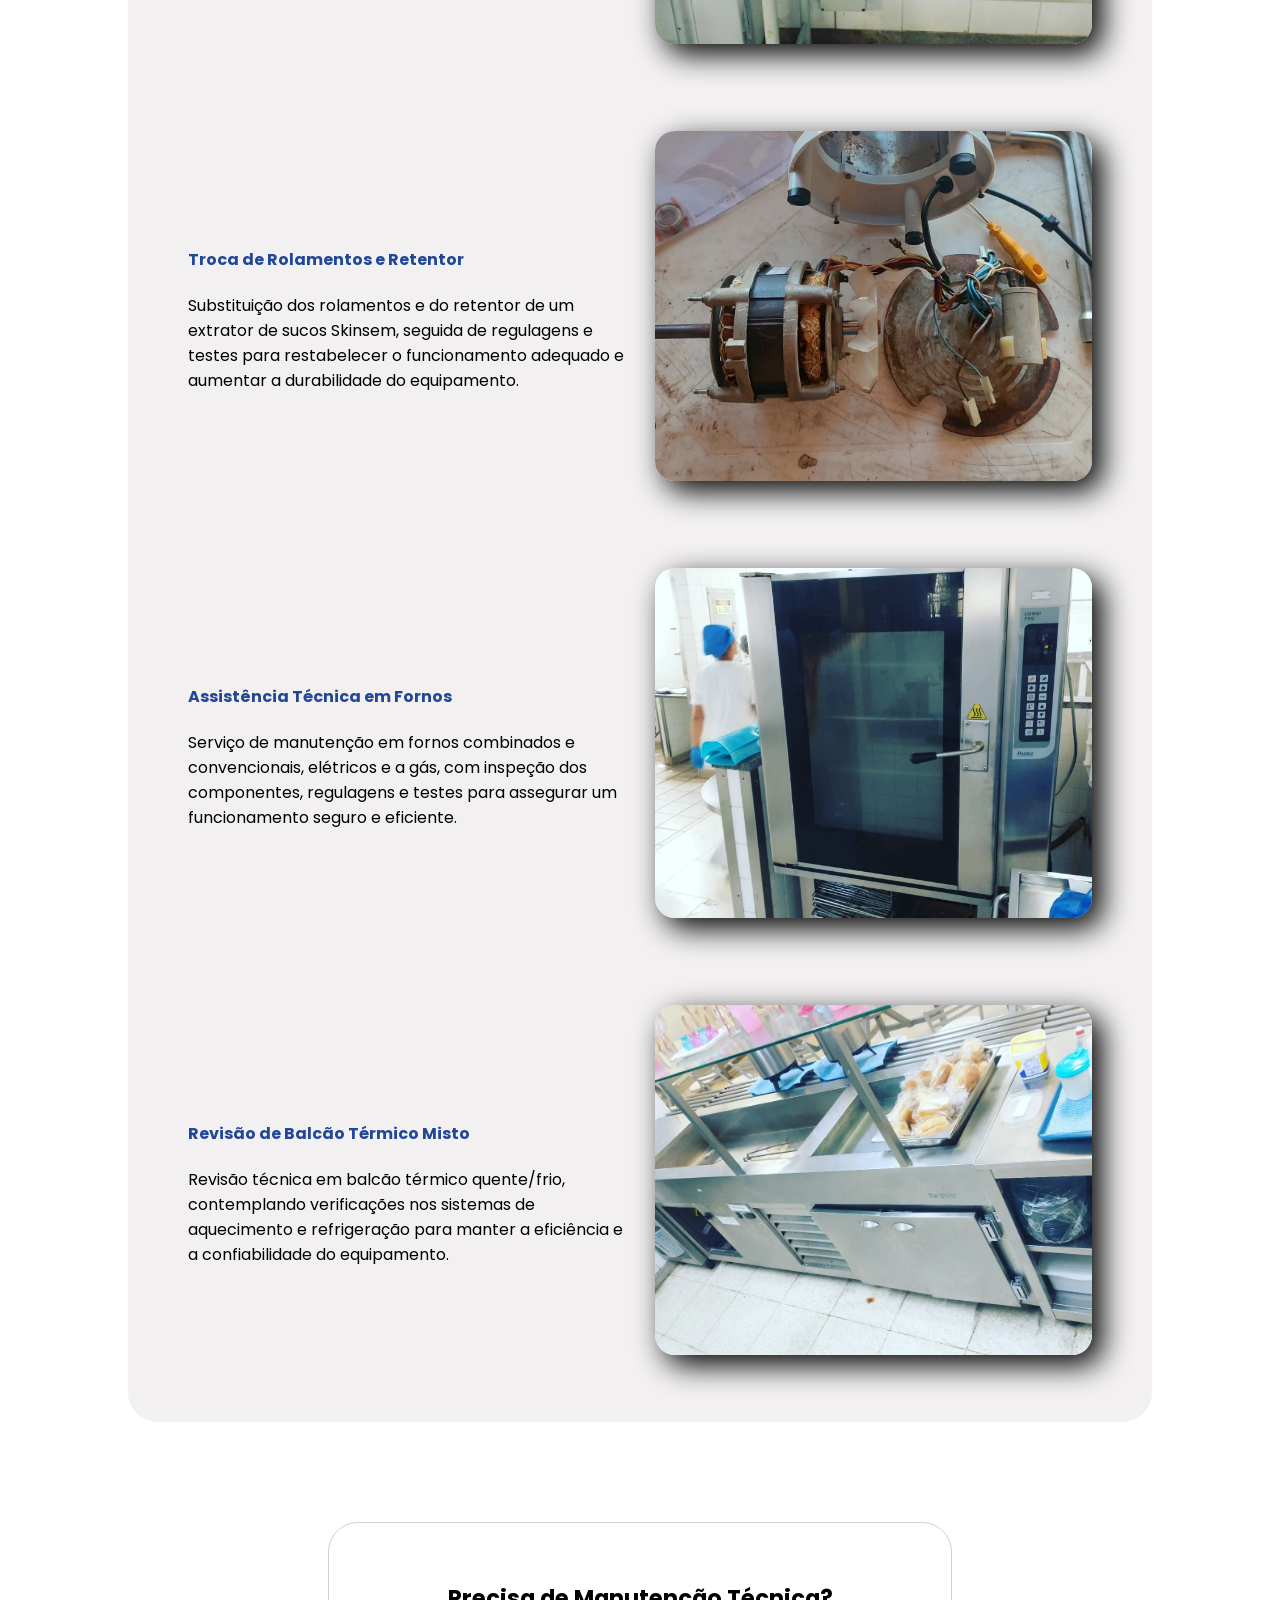
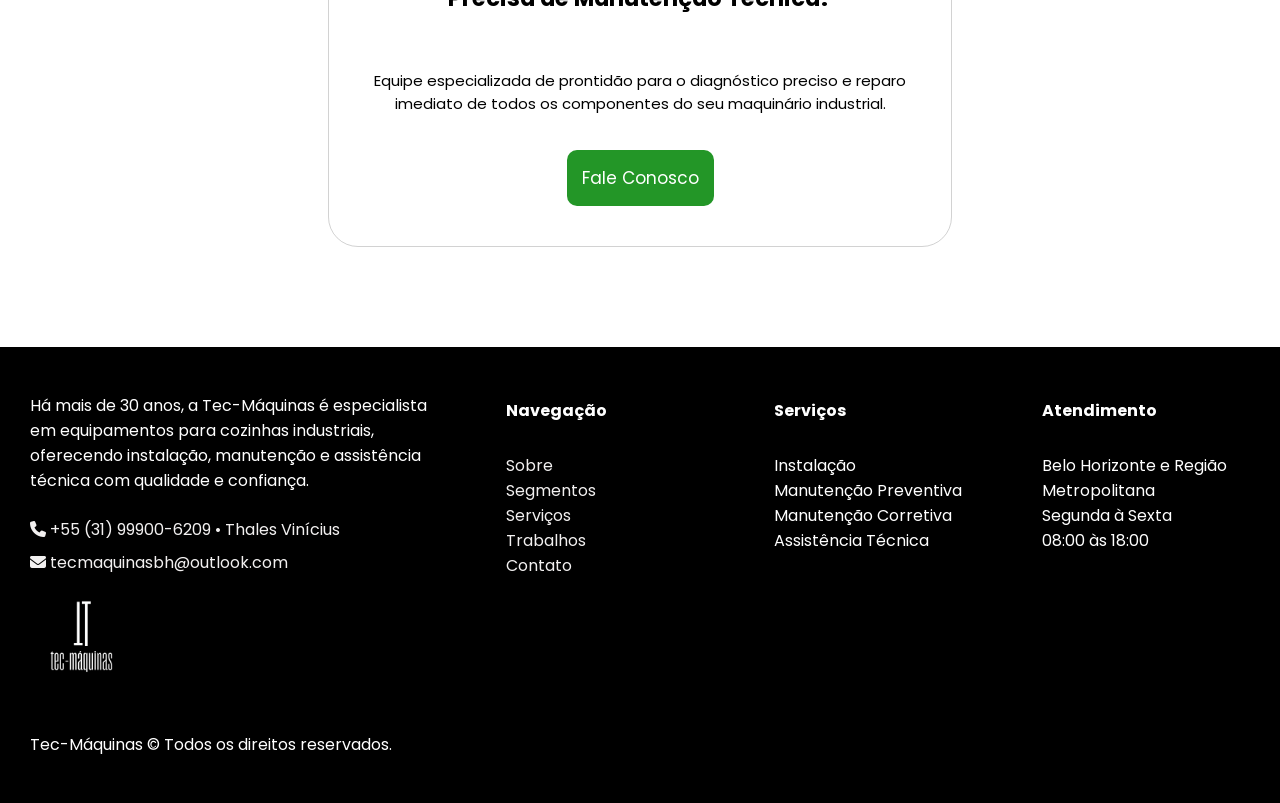
==== commit efbe3560: "." ====
--- a/index.html
+++ b/index.html
@@ -3,75 +3,558 @@
 <html lang="pt-br">
 
 <head>
-    <meta charset="utf-8" />
-    <meta content="width=device-width, initial-scale=1.0" name="viewport" />
-    <link href="assets/styles/style.css" rel="stylesheet" />
-    <link href="assets/styles/global.css" rel="stylesheet" />
-    <link href="assets/styles/responsividade.css" rel="stylesheet" />
-    <link href="assets/styles/sections.css" rel="stylesheet" />
-    <link href="https://fonts.googleapis.com" rel="preconnect" />
-    <link crossorigin="" href="https://fonts.gstatic.com" rel="preconnect" />
-    <link
-        href="https://fonts.googleapis.com/css2?family=Poppins:wght@100;200;300;400;500;600;700;800;900&amp;display=swap"
-        rel="stylesheet" />
-    <link href="https://cdnjs.cloudflare.com/ajax/libs/font-awesome/6.7.2/css/all.min.css" rel="stylesheet" />
-    <title>Assistência Técnica para Cozinhas Industriais em Belo Horizonte | Tec-Máquinas</title>
-    <link href="imgs/logo branca png.png" rel="icon" type="image/x-icon" />
-    <meta name="description"
-        content="Especialistas em assistência técnica, manutenção preventiva, manutenção corretiva e instalação de equipamentos para cozinhas industriais em Belo Horizonte e Região Metropolitana. Mais de 30 anos de experiência. Solicite um orçamento.">
-    <meta name="keywords"
-        content="assistência técnica cozinha industrial, manutenção cozinha industrial, manutenção fogão industrial, manutenção forno combinado, manutenção fritadeira industrial, manutenção freezer industrial, equipamentos industriais Belo Horizonte">
-    <meta name="geo.region" content="BR-MG">
-    <meta name="geo.placename" content="Belo Horizonte">
-    <meta name="geo.position" content="-19.9167;-43.9345">
-    <meta name="ICBM" content="-19.9167,-43.9345">
-    <meta property="og:site_name" content="Tec-Máquinas">
-
-    <meta property="og:url" content="https://tecmaquinasbh.com.br/">
-
-    <meta property="og:image" content="https://tecmaquinasbh.com.br/imgs/og-image.jpg">
-
-    <meta property="og:image:width" content="1200">
-
-    <meta property="og:image:height" content="630">
-
-    <meta property="og:image:alt" content="Assistência técnica para cozinhas industriais">
-    <meta name="twitter:card" content="summary_large_image">
-
-    <meta name="twitter:title" content="Tec-Máquinas">
-
-    <meta name="twitter:description" content="Especialistas em cozinhas industriais.">
-
-    <meta name="twitter:image" content="https://tecmaquinasbh.com.br/imgs/og-image.jpg">
-    <meta name="theme-color" content="#224797">
-
-    <meta name="msapplication-TileColor" content="#224797">
-    <meta http-equiv="X-UA-Compatible" content="IE=edge">
-
-    <meta name="referrer" content="strict-origin-when-cross-origin">
-    <link rel="preload" href="imgs/cozinha-industrial-editada.jpg" as="image">
-
-    <link rel="preload" href="imgs/LOGO TEC-MAQUINAS BRANCA ESPACADO png.png" as="image">
-    <link rel="canonical" href="https://tecmaquinasbh.com.br/">
-    <meta content="index,follow,max-image-preview:large" name="robots" />
-    <meta content="Tec-Máquinas" name="author" />
-    <meta content="#224797" name="theme-color" />
-    <link href="https://davi-severinokkj.github.io/tec-maquinas/" rel="canonical" />
-    <meta content="Tec-Máquinas | Manutenção de Equipamentos para Cozinhas Industriais" property="og:title" />
-    <meta content="Assistência técnica especializada em equipamentos para cozinhas industriais."
-        property="og:description" />
-    <meta content="website" property="og:type" />
-    <meta content="pt_BR" property="og:locale" />
-    <script
-        type="application/ld+json">{"@context":"https://schema.org","@type":"LocalBusiness","name":"Tec-Máquinas","telephone":"+55 31 99900-6209","email":"tecmaquinasbh@outlook.com","areaServed":"Belo Horizonte e Região Metropolitana","url":"https://davi-severinokkj.github.io/tec-maquinas/","description":"Assistência técnica e manutenção de equipamentos para cozinhas industriais."}</script>
-</head>
+
+    <head>
+
+        <link rel="icon" href="imgs/LOGO TEC-MAQUINAS BRANCA ESPACADO.jpeg">
+
+        <!-- ========================= -->
+        <!-- Configurações Básicas -->
+        <!-- ========================= -->
+
+        <meta charset="UTF-8">
+
+        <meta http-equiv="X-UA-Compatible" content="IE=edge">
+
+        <meta name="viewport" content="width=device-width, initial-scale=1, viewport-fit=cover">
+
+        <meta name="robots" content="index,follow,max-image-preview:large,max-snippet:-1,max-video-preview:-1">
+
+        <meta name="googlebot" content="index,follow">
+
+        <meta name="author" content="Tec-Máquinas">
+
+        <meta name="generator" content="Visual Studio Code">
+
+        <meta name="language" content="pt-BR">
+
+        <meta name="rating" content="general">
+
+        <meta name="distribution" content="global">
+
+        <meta name="revisit-after" content="7 days">
+
+        <meta name="referrer" content="strict-origin-when-cross-origin">
+
+        <meta name="theme-color" content="#224797">
+
+        <meta name="color-scheme" content="light">
+        <title>Tec-Máquinas | Assistência Técnica para Cozinhas Industriais em Belo Horizonte</title>
+        <meta name="description"
+            content="Especialistas em assistência técnica, manutenção preventiva, manutenção corretiva e instalação de equipamentos para cozinhas industriais em Belo Horizonte e Região Metropolitana. Mais de 30 anos de experiência. Solicite um orçamento.">
+        <meta name="keywords" content="
+            assistência técnica cozinha industrial,
+            cozinha industrial,
+            manutenção cozinha industrial,
+            manutenção preventiva,
+            manutenção corretiva,
+            fogão industrial,
+            forno combinado,
+            forno industrial,
+            fritadeira industrial,
+            freezer industrial,
+            processador de alimentos,
+            carrinho térmico,
+            balcão térmico,
+            instalação de equipamentos,
+            cozinhas industriais BH,
+            equipamentos industriais Belo Horizonte">
+
+        <link rel="canonical" href="https://tecmaquinasbh.com.br/">
+        <link rel="icon" href="/favicon.ico" sizes="any">
+
+        <link rel="icon" type="image/png" sizes="32x32" href="/imgs/favicon-32.png">
+
+        <link rel="icon" type="image/png" sizes="192x192" href="/imgs/android-chrome-192.png">
+
+        <link rel="apple-touch-icon" sizes="180x180" href="/imgs/apple-touch-icon.png">
+
+        <link rel="manifest" href="/site.webmanifest">
+
+        <!-- Performance -->
+
+        <link rel="preconnect" href="https://fonts.googleapis.com">
+
+        <link rel="preconnect" href="https://fonts.gstatic.com" crossorigin>
+
+        <link rel="dns-prefetch" href="//fonts.googleapis.com">
+
+        <link rel="dns-prefetch" href="//cdnjs.cloudflare.com">
+
+        <link rel="preload" as="image" href="imgs/cozinha-industrial-editada.jpg" fetchpriority="high">
+
+        <link
+            href="https://fonts.googleapis.com/css2?family=Poppins:wght@100;200;300;400;500;600;700;800;900&display=swap"
+            rel="stylesheet">
+        <link rel="stylesheet" href="https://cdnjs.cloudflare.com/ajax/libs/font-awesome/6.7.2/css/all.min.css">
+
+        <link rel="stylesheet" href="assets/styles/global.css">
+
+        <link rel="stylesheet" href="assets/styles/style.css">
+
+        <link rel="stylesheet" href="assets/styles/sections.css">
+
+        <link rel="stylesheet" href="assets/styles/responsividade.css">
+
+
+        <!-- ========================================================= -->
+        <!-- Open Graph (Facebook, WhatsApp, LinkedIn, Discord etc.) -->
+        <!-- ========================================================= -->
+
+        <meta property="og:type" content="website">
+
+        <meta property="og:locale" content="pt_BR">
+
+        <meta property="og:site_name" content="Tec-Máquinas">
+
+        <meta property="og:title"
+            content="Tec-Máquinas | Assistência Técnica para Cozinhas Industriais em Belo Horizonte">
+
+        <meta property="og:description"
+            content="Mais de 30 anos oferecendo assistência técnica, manutenção preventiva, manutenção corretiva e instalação de equipamentos para cozinhas industriais em Belo Horizonte e Região Metropolitana.">
+
+        <meta property="og:url" content="https://tecmaquinasbh.com.br/">
+
+        <meta property="og:image" content="https://tecmaquinasbh.com.br/imgs/og-image.png">
+
+        <meta property="og:image:secure_url" content="https://tecmaquinasbh.com.br/imgs/og-image.png">
+
+        <meta property="og:image:type" content="image/jpeg">
+
+        <meta property="og:image:width" content="1200">
+
+        <meta property="og:image:height" content="630">
+
+        <meta property="og:image:alt" content="Tec-Máquinas - Assistência Técnica para Cozinhas Industriais">
+
+        <meta property="og:updated_time" content="2026-07-18T00:00:00-03:00">
+
+        <!-- ========================================================= -->
+        <!-- Twitter Card -->
+        <!-- ========================================================= -->
+
+        <meta name="twitter:card" content="summary_large_image">
+
+        <meta name="twitter:title" content="Tec-Máquinas | Assistência Técnica para Cozinhas Industriais">
+
+        <meta name="twitter:description"
+            content="Especialistas em manutenção preventiva, corretiva e instalação de equipamentos para cozinhas industriais.">
+
+        <meta name="twitter:image" content="https://tecmaquinasbh.com.br/imgs/og-image.jpg">
+
+        <meta name="twitter:image:alt" content="Tec-Máquinas Assistência Técnica">
+
+        <meta name="twitter:site" content="@tecmaquinascozinhasindustriais">
+
+        <meta name="twitter:creator" content="@tecmaquinascozinhasindustriais">
+
+        <script type="application/ld+json">
+            {"@context":"https://schema.org",
+
+    "@graph":[
+
+    {
+
+    "@type":"Organization",
+
+    "@id":"https://tecmaquinasbh.com.br/#organization",
+
+    "name":"Tec-Máquinas",
+
+    "url":"https://tecmaquinasbh.com.br",
+
+    "logo":{
+
+    "@type":"ImageObject",
+
+    "url":"https://tecmaquinasbh.com.br/imgs/LOGO TEC-MAQUINAS BRANCA ESPACADO png.png"
+
+    },
+
+    "image":"https://tecmaquinasbh.com.br/imgs/og-image.jpg",
+
+    "description":"Especialistas em assistência técnica para cozinhas industriais em Belo Horizonte.",
+
+    "email":"tecmaquinasbh@outlook.com",
+
+    "telephone":"+55 31 99900-6209",
+
+    "sameAs":[
+
+    "https://www.instagram.com/tecmaquinascozinhasindustriais/"
+
+    ],
+
+    "knowsAbout":[
+
+    "Cozinhas Industriais",
+
+    "Assistência Técnica",
+
+    "Manutenção Preventiva",
+
+    "Manutenção Corretiva",
+
+    "Instalação de Equipamentos",
+
+    "Fogões Industriais",
+
+    "Fritadeiras Industriais",
+
+    "Freezers Industriais",
+
+    "Fornos Industriais"
+
+    ]
+
+    }, 
+    {
+
+"@type":"ProfessionalService",
+
+"@id":"https://tecmaquinasbh.com.br/#business",
+
+"name":"Tec-Máquinas",
+
+"url":"https://tecmaquinasbh.com.br",
+
+"image":"https://tecmaquinasbh.com.br/imgs/og-image.jpg",
+
+"telephone":"+55 31 99900-6209",
+
+"email":"tecmaquinasbh@outlook.com",
+
+"priceRange":"$$",
+
+"slogan":"Mais de 30 anos em assistência técnica para cozinhas industriais.",
+
+"areaServed":[
+
+{
+
+"@type":"City",
+
+"name":"Belo Horizonte"
+
+},
+
+{
+
+"@type":"AdministrativeArea",
+
+"name":"Região Metropolitana de Belo Horizonte"
+
+}
+
+],
+
+"address":{
+
+"@type":"PostalAddress",
+
+"streetAddress":"Rua Alfredo Lelis, 131",
+
+"addressLocality":"Belo Horizonte",
+
+"addressRegion":"MG",
+
+"postalCode":"31730-190",
+
+"addressCountry":"BR"
+
+},
+
+"geo":{
+
+"@type":"GeoCoordinates",
+
+"latitude":"-19.863",
+
+"longitude":"-43.945"
+
+},
+
+"openingHoursSpecification":[
+
+{
+
+"@type":"OpeningHoursSpecification",
+
+"dayOfWeek":[
+
+"Monday",
+
+"Tuesday",
+
+"Wednesday",
+
+"Thursday",
+
+"Friday"
+
+],
+
+"opens":"08:00",
+
+"closes":"18:00"
+
+}
+
+],
+
+"contactPoint":{
+
+"@type":"ContactPoint",
+
+"telephone":"+55 31 99900-6209",
+
+"contactType":"customer service",
+
+"availableLanguage":[
+
+"Portuguese"
+
+]
+
+}
+
+},
+{
+
+  "@type":"OfferCatalog",
+
+  "@id":"https://tecmaquinasbh.com.br/#catalog",
+
+  "name":"Serviços da Tec-Máquinas",
+
+  "itemListElement":[
+
+    {
+
+      "@type":"Offer",
+
+      "itemOffered":{
+
+        "@type":"Service",
+
+        "name":"Assistência Técnica para Cozinhas Industriais",
+
+        "serviceType":"Assistência Técnica"
+
+      }
+
+    },
+
+    {
+
+      "@type":"Offer",
+
+      "itemOffered":{
+
+        "@type":"Service",
+
+        "name":"Manutenção Preventiva",
+
+        "serviceType":"Manutenção Preventiva"
+
+      }
+
+    },
+
+    {
+
+      "@type":"Offer",
+
+      "itemOffered":{
+
+        "@type":"Service",
+
+        "name":"Manutenção Corretiva",
+
+        "serviceType":"Manutenção Corretiva"
+
+      }
+
+    },
+
+    {
+
+      "@type":"Offer",
+
+      "itemOffered":{
+
+        "@type":"Service",
+
+        "name":"Instalação de Equipamentos Industriais",
+
+        "serviceType":"Instalação"
+
+      }
+
+    }
+
+  ]
+
+},
+{
+
+"@type":"Service",
+
+"name":"Manutenção de Fogões Industriais",
+
+"provider":{
+
+"@id":"https://tecmaquinasbh.com.br/#organization"
+
+}
+
+},
+
+{
+
+"@type":"Service",
+
+"name":"Manutenção de Fritadeiras Industriais",
+
+"provider":{
+
+"@id":"https://tecmaquinasbh.com.br/#organization"
+
+}
+
+},
+
+{
+
+"@type":"Service",
+
+"name":"Manutenção de Freezers Industriais",
+
+"provider":{
+
+"@id":"https://tecmaquinasbh.com.br/#organization"
+
+}
+
+},
+
+{
+
+"@type":"Service",
+
+"name":"Manutenção de Fornos Industriais",
+
+"provider":{
+
+"@id":"https://tecmaquinasbh.com.br/#organization"
+
+}
+
+},
+
+{
+
+"@type":"Service",
+
+"name":"Manutenção de Carrinhos Térmicos",
+
+"provider":{
+
+"@id":"https://tecmaquinasbh.com.br/#organization"
+
+}
+
+},
+
+{
+
+"@type":"Service",
+
+"name":"Manutenção de Processadores de Alimentos",
+
+"provider":{
+
+"@id":"https://tecmaquinasbh.com.br/#organization"
+
+}
+
+},
+
+{
+
+"@type":"Service",
+
+"name":"Manutenção de Balcões Térmicos",
+
+"provider":{
+
+"@id":"https://tecmaquinasbh.com.br/#organization"
+
+}
+
+},
+{
+
+"@type":"WebSite",
+
+"@id":"https://tecmaquinasbh.com.br/#website",
+
+"url":"https://tecmaquinasbh.com.br",
+
+"name":"Tec-Máquinas",
+
+"inLanguage":"pt-BR",
+
+"publisher":{
+
+"@id":"https://tecmaquinasbh.com.br/#organization"
+
+}
+
+},
+{
+
+"@type":"WebPage",
+
+"@id":"https://tecmaquinasbh.com.br/#homepage",
+
+"url":"https://tecmaquinasbh.com.br",
+
+"name":"Tec-Máquinas",
+
+"isPartOf":{
+
+"@id":"https://tecmaquinasbh.com.br/#website"
+
+},
+
+"about":{
+
+"@id":"https://tecmaquinasbh.com.br/#organization"
+
+},
+
+"primaryImageOfPage":{
+
+"@type":"ImageObject",
+
+"url":"https://tecmaquinasbh.com.br/imgs/og-image.jpg"
+
+}
+
+},
+]}
+    
+</script>
+
+    </head>
 
 <body>
     <header>
         <div class="header_container">
             <a href="index.html">
-                <img alt="Logo da Tec-Máquinas" decoding="async" loading="lazy"
-                    src="imgs/LOGO TEC-MAQUINAS BRANCA ESPACADO png.png" />
+                <img alt="Logo oficial da Tec-Máquinas Assistência Técnica para Cozinhas Industriais" decoding="async"
+                    loading="lazy" src="imgs/LOGO TEC-MAQUINAS BRANCA ESPACADO png.png" />
             </a>
             <nav>
                 <div class="nav_header">
@@ -96,12 +579,12 @@
     <main>
         <div class="main-section">
             <div class="text">
-                <h1>Tec-Máquinas</h1>
-                <span style="color: #99b4f0;">Especialistas em Equipamentos Industriais</span>
-                <p style="padding-right: 50px; padding-left: 50px;">
-                    Assistência técnica especializada e manutenção de
-                    cozinhas industriais. Evite paradas na sua produção com soluções práticas, equipe qualificada e
-                    máxima durabilidade para seus equipamentos.
+                <h1 style="font-size: 30px;">
+                    Assistência Técnica para Equipamentos de Cozinhas Industriais em Belo Horizonte
+                </h1>
+                <span style="color: #99b4f0; font-size: 20px;">Tec-Máquinas BH</span>
+                <p>
+                    Especialistas em Equipamentos Industriais
                 </p>
                 <a href="https://wa.me/5531999006209" target="_blank">
                     <button class="btn-orcamento">Solicitar Orçamento</button>
@@ -115,42 +598,43 @@
                     industriais e comerciais.</p>
                 <div class="cards-container">
                     <div class="card-eq">
-                        <img alt="Equipamento para cozinha industrial" decoding="async" loading="lazy"
-                            src="imgs/fritadeira.webp" />
+                        <img alt="Manutenção em fritadeira industrial realizada pela Tec-Máquinas" decoding="async"
+                            loading="lazy" src="imgs/fritadeira.webp" />
                         <h3>Fritadeiras Industriais</h3>
                         <p>Realizamos manutenção preventiva e corretiva em fritadeiras industriais, assegurando
                             aquecimento uniforme, segurança e alto desempenho no preparo dos alimentos.</p>
                     </div>
                     <div class="card-eq">
-                        <img alt="Fogão industrial" decoding="async" loading="lazy" src="imgs/fogão-industrial.jpeg" />
+                        <img alt="Assistência técnica em fogão industrial" decoding="async" loading="lazy"
+                            src="imgs/fogão-industrial.jpeg" />
                         <h3>Fogões Industriais</h3>
                         <p>Executamos serviços de regulagem, limpeza técnica, substituição de componentes e manutenção
                             completa para preservar o desempenho e a segurança do equipamento.</p>
                     </div>
                     <div class="card-eq">
-                        <img alt="Equipamento para cozinha industrial" decoding="async" loading="lazy"
-                            src="imgs/servicos/Carrinho-Térmico.jpeg" />
+                        <img alt="Manutenção em carrinho térmico para cozinha industrial" decoding="async"
+                            loading="lazy" src="imgs/servicos/Carrinho-Térmico.jpeg" />
                         <h3>Carrinho Térmico</h3>
                         <p>Oferecemos manutenção e assistência técnica em carrinhos térmicos, garantindo o desempenho do
                             equipamento, a conservação adequada dos alimentos e maior durabilidade.</p>
                     </div>
                     <div class="card-eq">
-                        <img alt="Equipamento para cozinha industrial" decoding="async" loading="lazy"
+                        <img alt="Manutenção em freezer industrial" decoding="async" loading="lazy"
                             src="imgs/servicos/Freezer-Industrial.jpeg" />
                         <h3>Freezers Industriais</h3>
                         <p>Manutenção especializada em sistemas de refrigeração, incluindo diagnóstico de falhas,
                             reparos e troca de componentes quando necessário.</p>
                     </div>
                     <div class="card-eq">
-                        <img alt="Equipamento para cozinha industrial" decoding="async" loading="lazy"
-                            src="imgs/servicos/Manutencao-em-processadores-de-alimentos.jpeg" />
+                        <img alt="Assistência técnica em processador de alimentos industrial" decoding="async"
+                            loading="lazy" src="imgs/servicos/Manutencao-em-processadores-de-alimentos.jpeg" />
                         <h3>Manutenção em processadores de alimentos</h3>
                         <p>Oferecemos assistência técnica especializada em Processadores de Alimentos, realizando
                             manutenção, reparos e regulagens para garantir alto desempenho, precisão no processamento e
                             maior vida útil do equipamento.</p>
                     </div>
                     <div class="card-eq">
-                        <img alt="Equipamento para cozinha industrial" decoding="async" loading="lazy"
+                        <img alt="Instalação de equipamentos para cozinhas industriais" decoding="async" loading="lazy"
                             src="imgs/instalação-de-equipamentos.jpg" />
                         <h3>Instalação de Equipamentos</h3>
                         <p>Efetuamos a instalação e configuração de equipamentos para cozinhas industriais, com testes
@@ -193,8 +677,8 @@
                         </p>
                     </div>
                     <div class="sobre-img">
-                        <img alt="Equipamento para cozinha industrial" decoding="async" loading="lazy"
-                            src="imgs/cozinha-industrial.jpg" />
+                        <img alt="Cozinha industrial equipada com equipamentos profissionais" decoding="async"
+                            loading="lazy" src="imgs/cozinha-industrial.jpg" />
                     </div>
                 </div>
                 <div class="container_box_sobre">
@@ -289,7 +773,7 @@
                         </span>
                     </div>
                     <div class="trabalhos_imagem">
-                        <img alt="Fogão industrial" decoding="async" loading="lazy"
+                        <img alt="Instalação de fogão industrial Cristal Aço" decoding="async" loading="lazy"
                             src="imgs/servicos/Montagem e instalação . Fogão industrial Cristal Aço Luxo..jpg" />
                     </div>
                 </div>
@@ -302,7 +786,7 @@
                         </span>
                     </div>
                     <div class="trabalhos_imagem">
-                        <img alt="Equipamento para cozinha industrial" decoding="async" loading="lazy"
+                        <img alt="Reparo em cafeteira industrial" decoding="async" loading="lazy"
                             src="imgs/servicos/Manutenção em cafeteira industrial..webp" />
                     </div>
                 </div>
@@ -316,7 +800,7 @@
                         </span>
                     </div>
                     <div class="trabalhos_imagem">
-                        <img alt="Equipamento para cozinha industrial" decoding="async" loading="lazy"
+                        <img alt="Troca de rolamentos em extrator de sucos industrial" decoding="async" loading="lazy"
                             src="imgs/servicos/Substituição dos rolamentos e retentor, Extrator de sucos marca Skinsem..jpg" />
                     </div>
                 </div>
@@ -329,7 +813,7 @@
                         </span>
                     </div>
                     <div class="trabalhos_imagem">
-                        <img alt="Equipamento para cozinha industrial" decoding="async" loading="lazy"
+                        <img alt="Manutenção em forno combinado industrial" decoding="async" loading="lazy"
                             src="imgs/servicos/Manutenção em Fornos combinados, convencionais Elétricos e a gás..webp" />
                     </div>
                 </div>
@@ -342,7 +826,7 @@
                         </span>
                     </div>
                     <div class="trabalhos_imagem">
-                        <img alt="Equipamento para cozinha industrial" decoding="async" loading="lazy"
+                        <img alt="Revisão técnica em balcão térmico industrial" decoding="async" loading="lazy"
                             src="imgs/servicos/Manutenção em Balcão Termico Mixto, Quente -Frio..webp" />
                     </div>
                 </div>
--- a/assets/styles/style.css
+++ b/assets/styles/style.css
@@ -87,10 +87,7 @@
 /* MAIN */
 
 .main-section {
-    /* Criamos uma camada preta transparente em cima da imagem */
     background-image: linear-gradient(rgba(0, 0, 0, 0.3), rgba(0, 0, 0, 0.3)), url(../../imgs/cozinha-industrial-editada.jpg);
-    /* 3. A imagem lá no fundo */
-    /* 3. A imagem lá no fundo */
     background-repeat: no-repeat;
     background-size: cover;
     background-position: center;
@@ -98,20 +95,20 @@
     width: 100%;
     height: 550px;
 
-    /* Propriedades extras para alinhar os textos que você colocar dentro dela */
     display: flex;
     justify-content: center;
     text-align: center;
     align-items: center;
     color: white;
+
+}
+
+.main-section p {
+    margin: 30px;
     font-size: 20px;
-}
-
-.main-section p {
-    max-width: 650px;
-    line-height: 1.7;
-}
-
+    text-align: center;
+    line-height: 1.5;
+}
 
 
 .cards-container {
@@ -246,7 +243,7 @@
     padding: 50px;
 }
 
-.card-box-sobre {    
+.card-box-sobre {
     display: flex;
     justify-content: center;
     align-items: center;
@@ -461,7 +458,7 @@
 }
 
 
-.tag-card{
+.tag-card {
     display: flex;
     justify-content: center;
     font-size: 14px
@@ -498,7 +495,7 @@
 
     font-size: 32px;
 
-    box-shadow: 0 5px 15px rgba(0,0,0,.3);
+    box-shadow: 0 5px 15px rgba(0, 0, 0, .3);
 
     transition: .3s;
     z-index: 9999;
@@ -508,6 +505,7 @@
     transform: scale(1.08);
     background-color: #20b358;
 }
+
 .whatsapp-float {
     animation: aparecer 0.5s ease;
 }
@@ -523,6 +521,7 @@
         transform: translateY(0);
     }
 }
+
 .whatsapp-float {
     opacity: 1;
     transition: opacity .3s ease;
--- a/assets/styles/responsividade.css
+++ b/assets/styles/responsividade.css
@@ -148,6 +148,7 @@
     }
 
     .main-section p {
+        font-size: 15px;
         padding: 0 !important;
     }
 
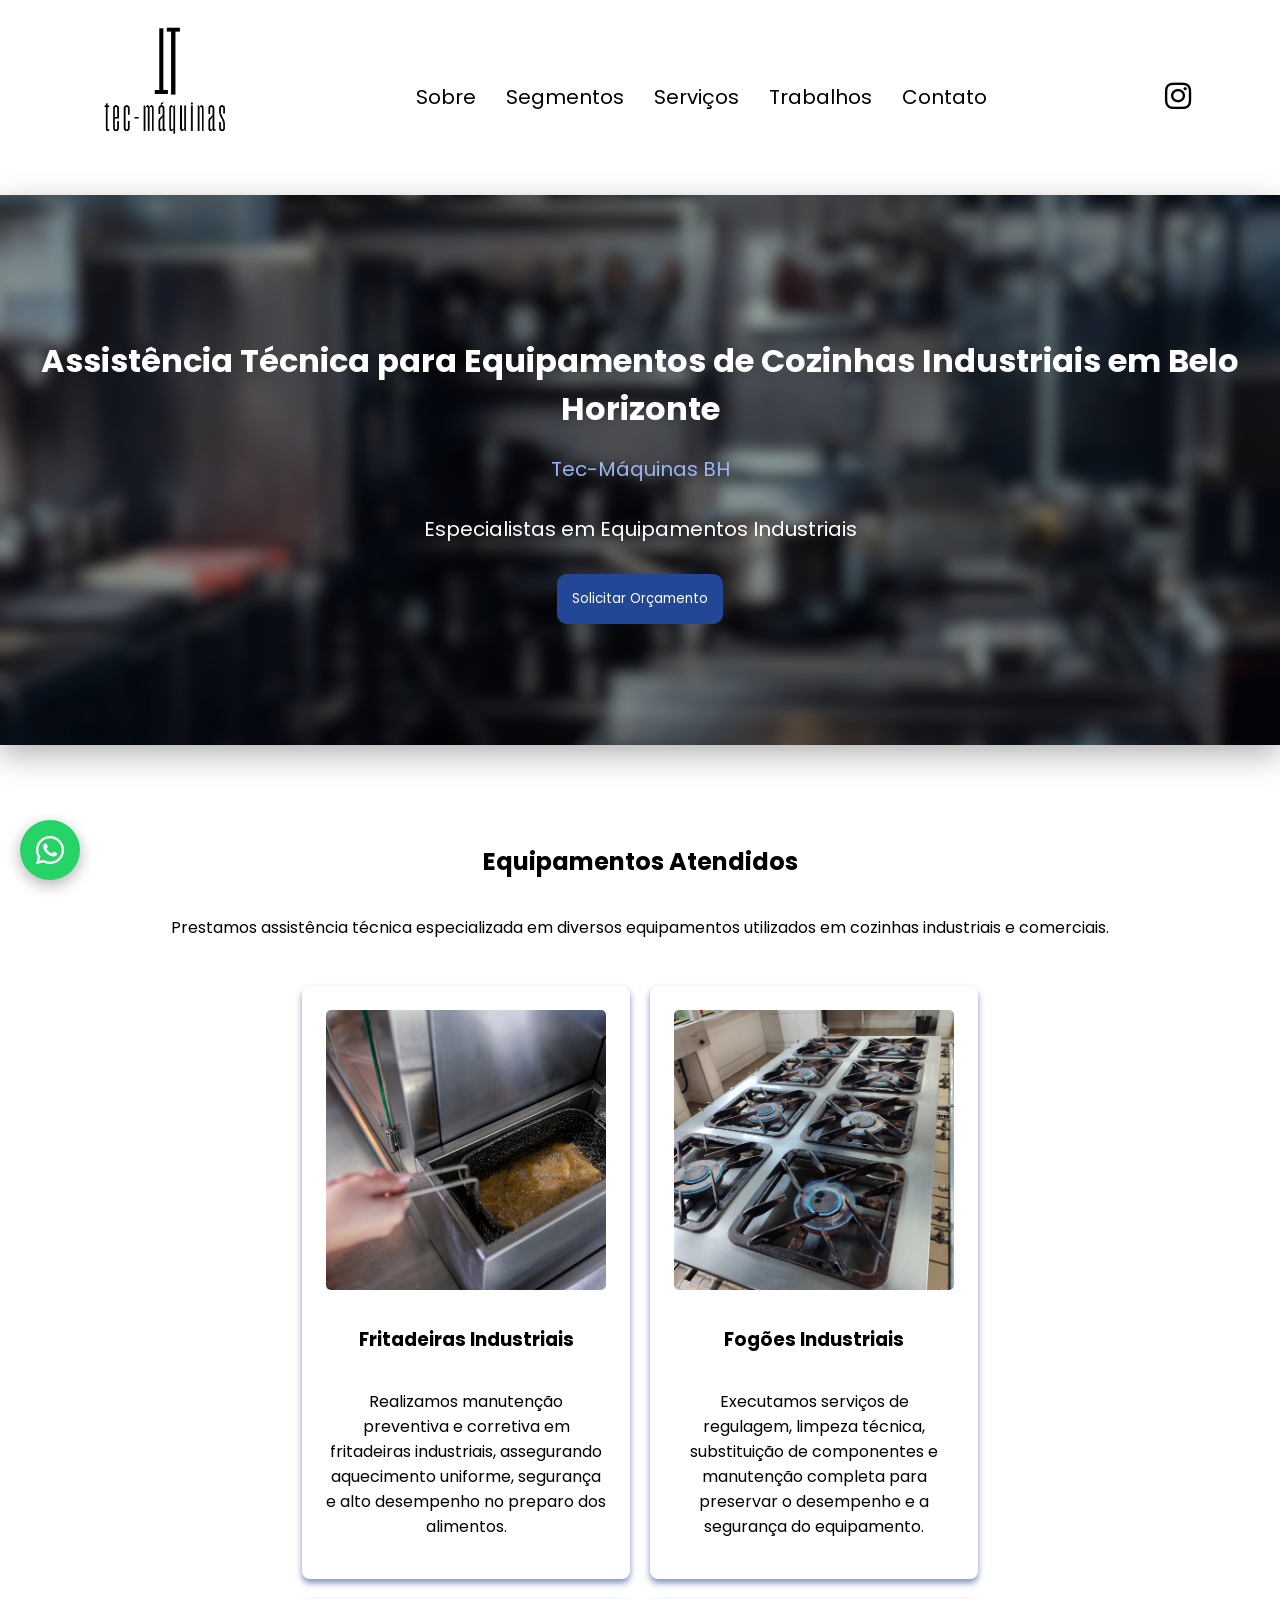
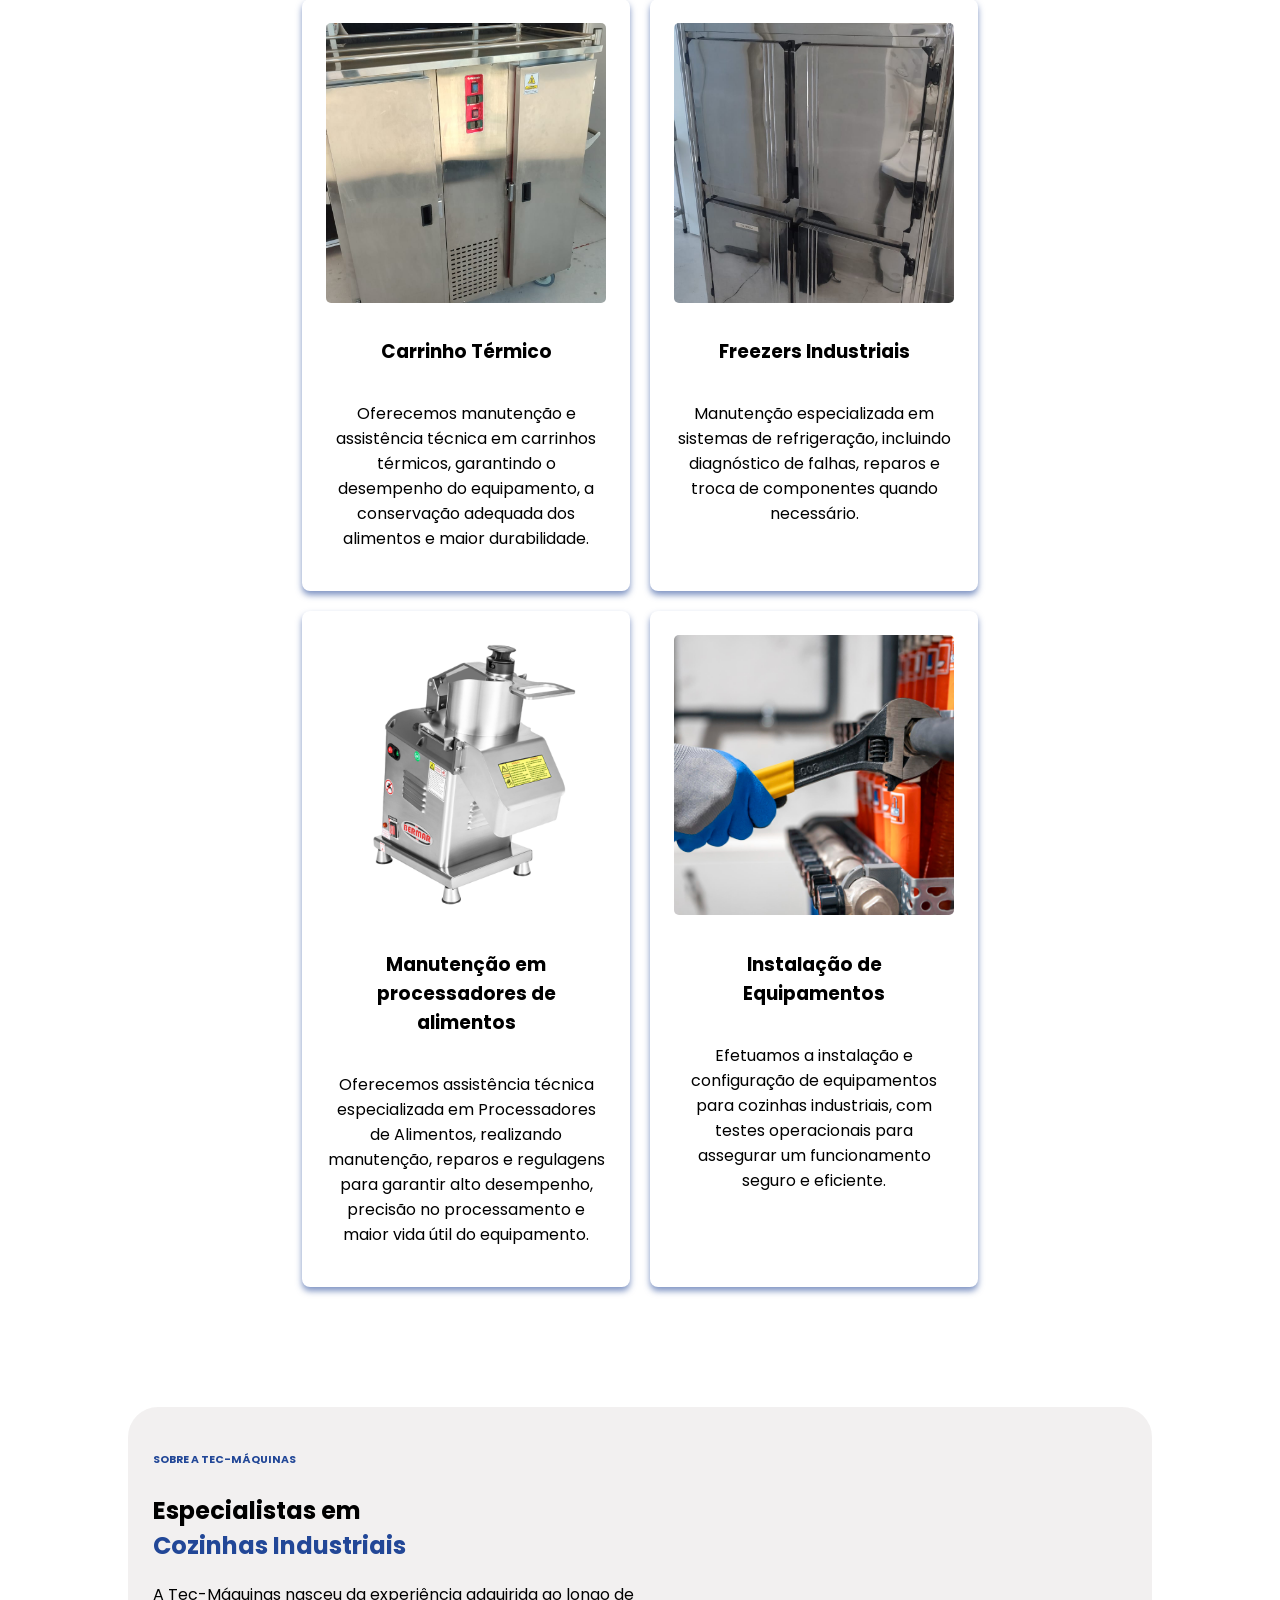
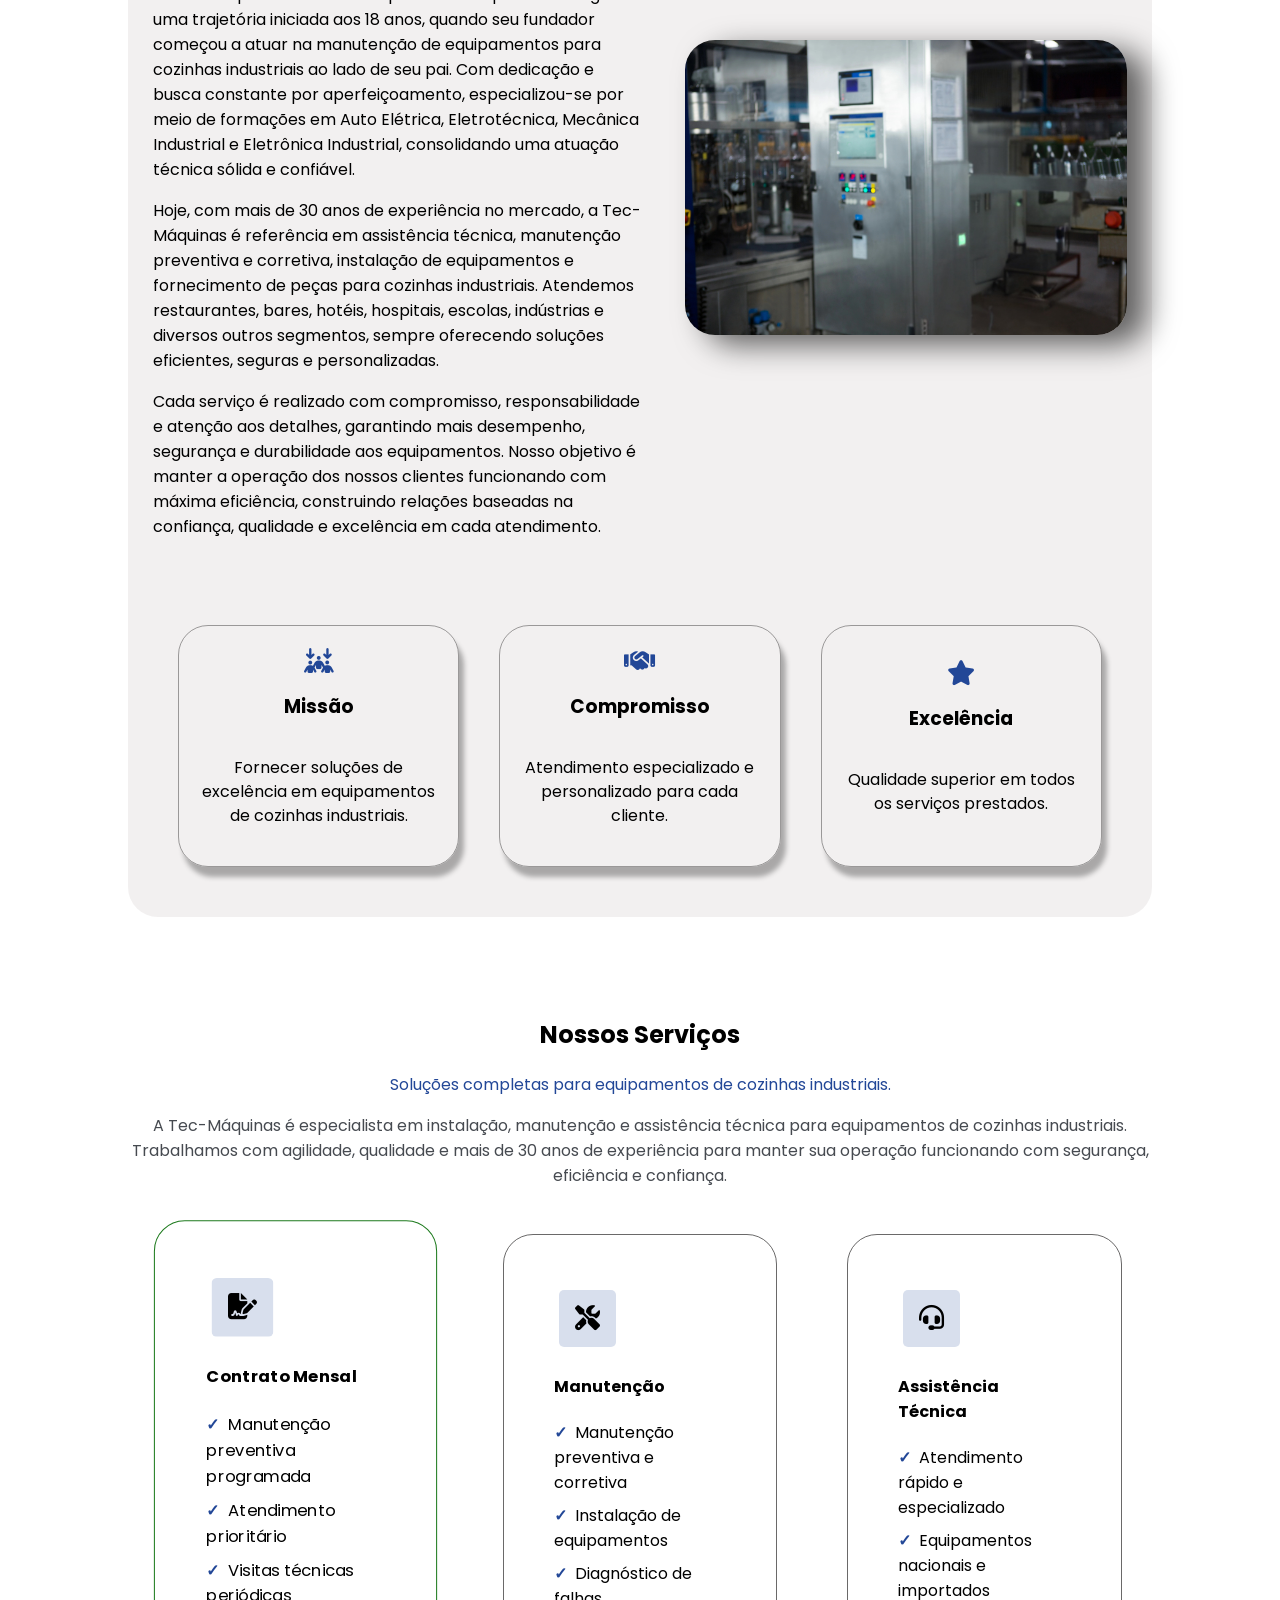
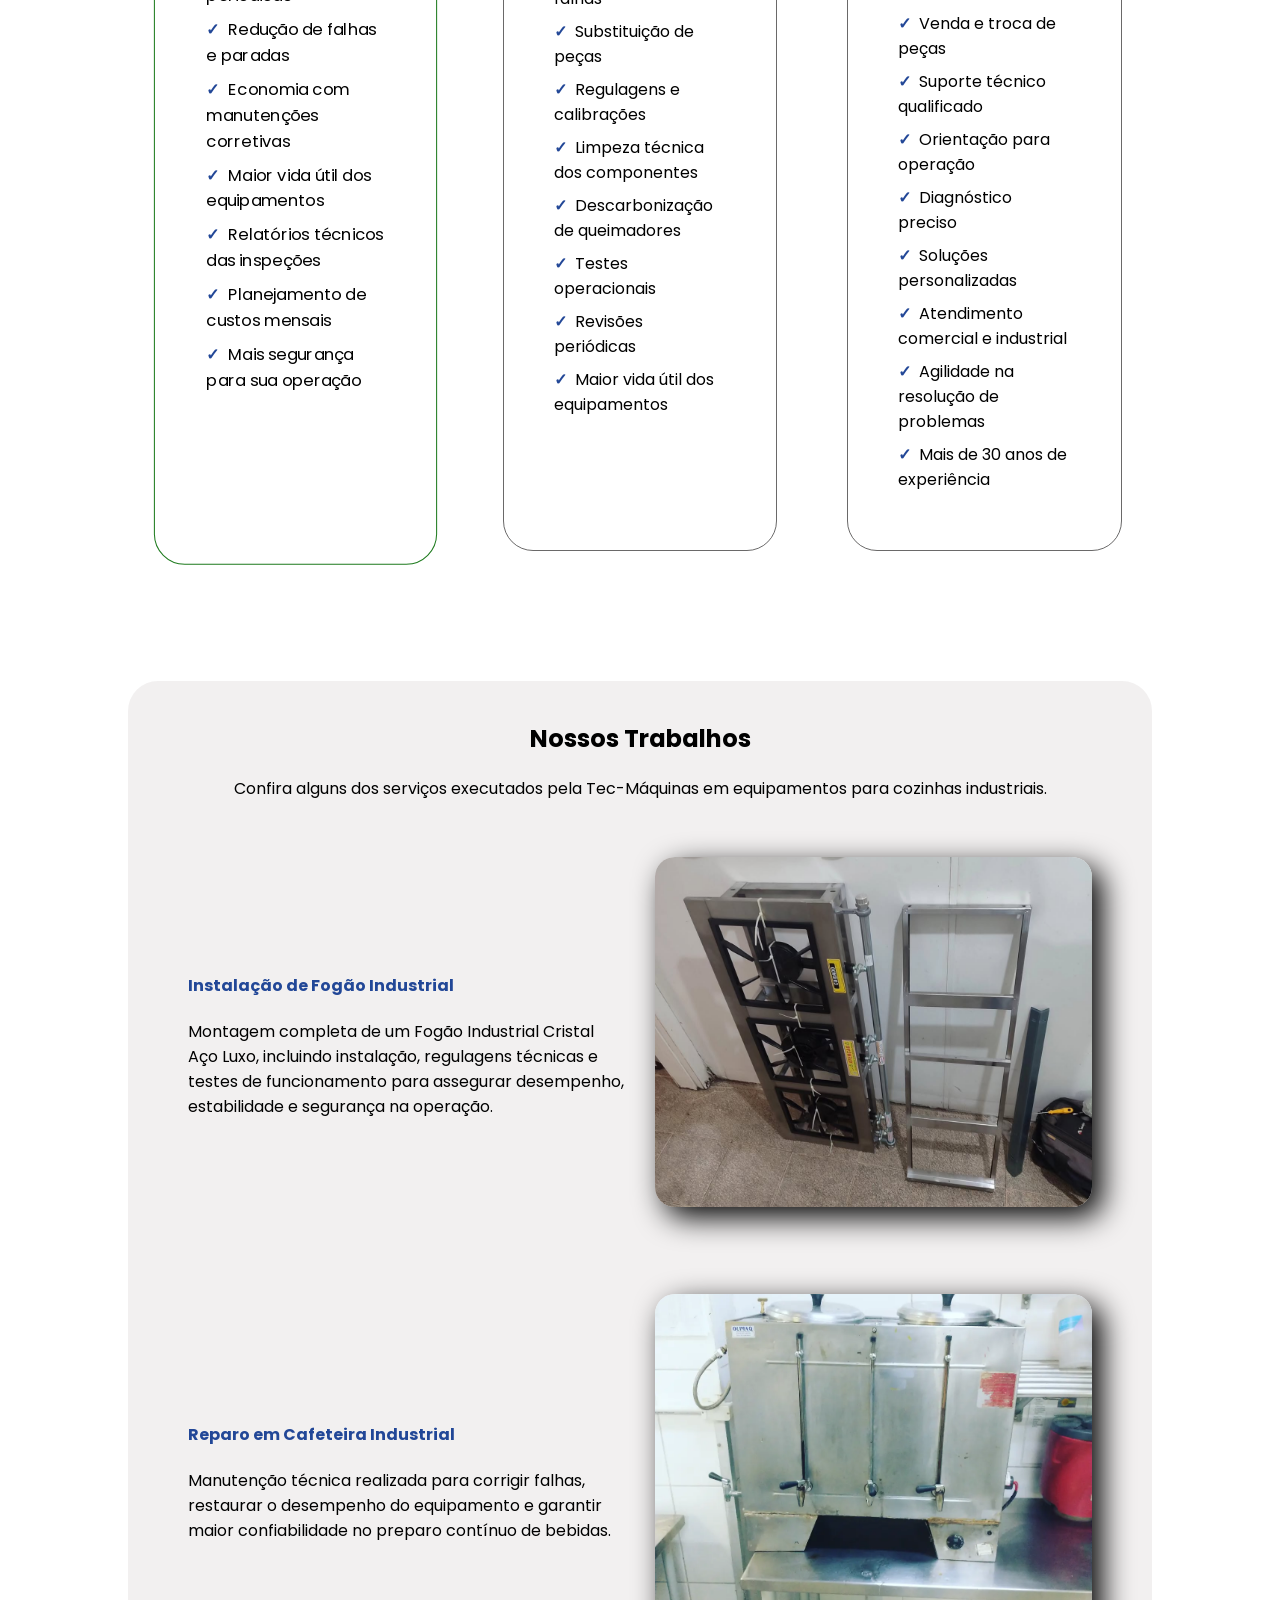
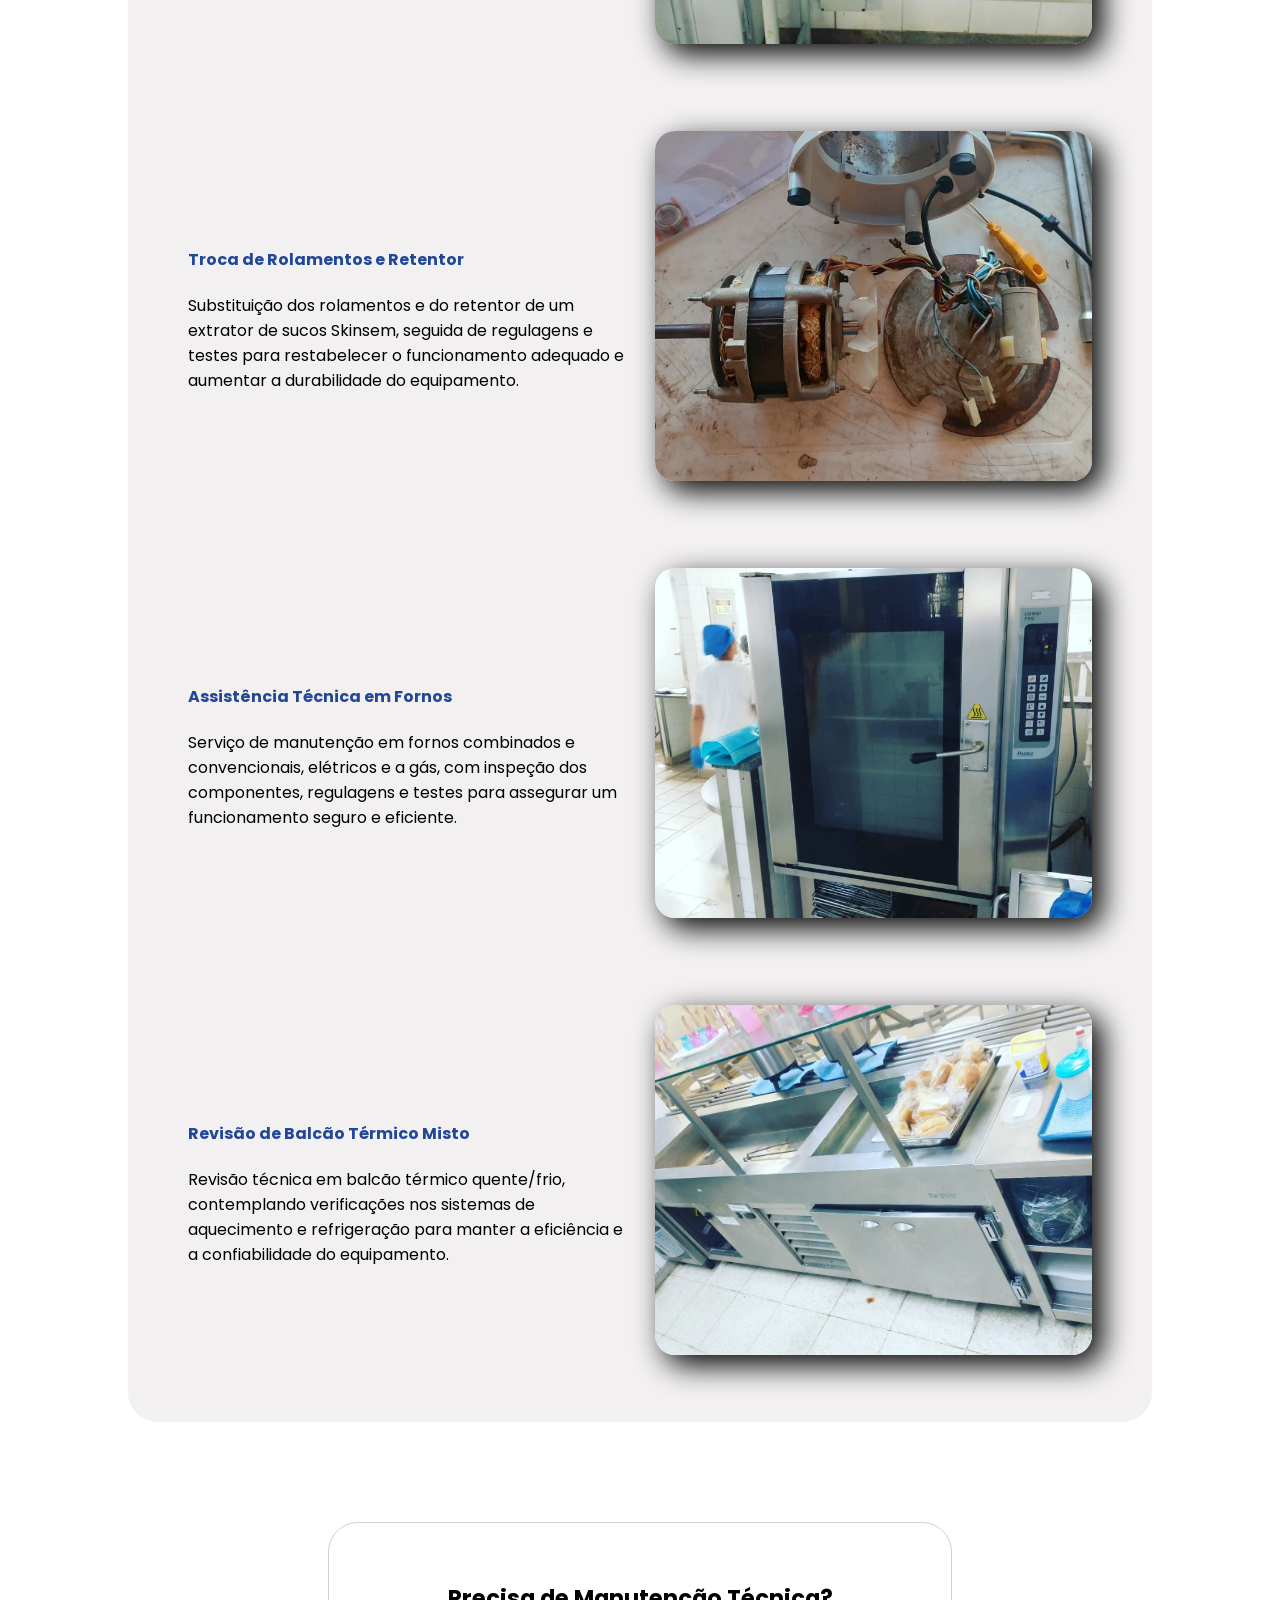
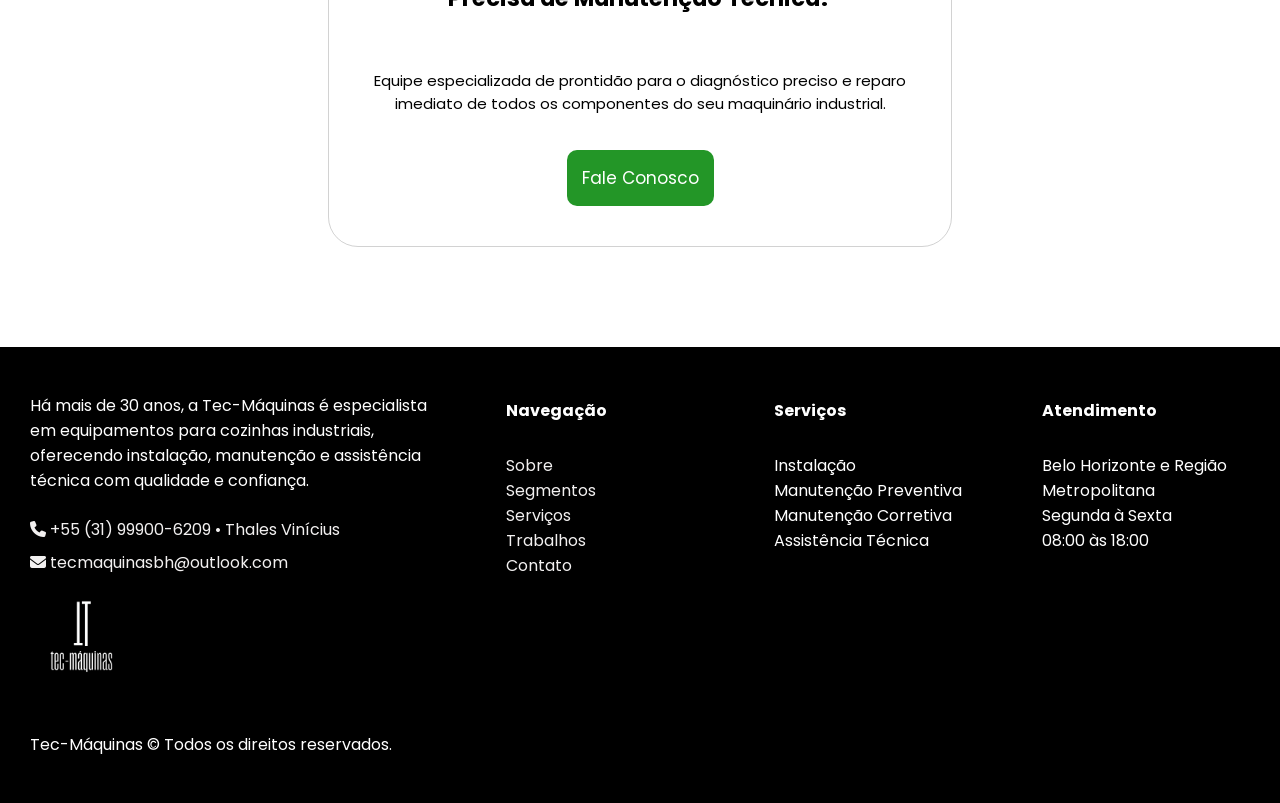
==== commit 86a733bf: "." ====
--- a/index.html
+++ b/index.html
@@ -543,7 +543,7 @@
 }
 
 },
-]}
+]
     
 </script>
 
@@ -579,7 +579,7 @@
     <main>
         <div class="main-section">
             <div class="text">
-                <h1 style="font-size: 30px;">
+                <h1>
                     Assistência Técnica para Equipamentos de Cozinhas Industriais em Belo Horizonte
                 </h1>
                 <span style="color: #99b4f0; font-size: 20px;">Tec-Máquinas BH</span>
--- a/assets/styles/responsividade.css
+++ b/assets/styles/responsividade.css
@@ -143,7 +143,7 @@
     .main-section {
         height: 420px;
         padding: 30px;
-        font-size: 16px;
+        font-size: 12px;
         width: 100%;
     }
 
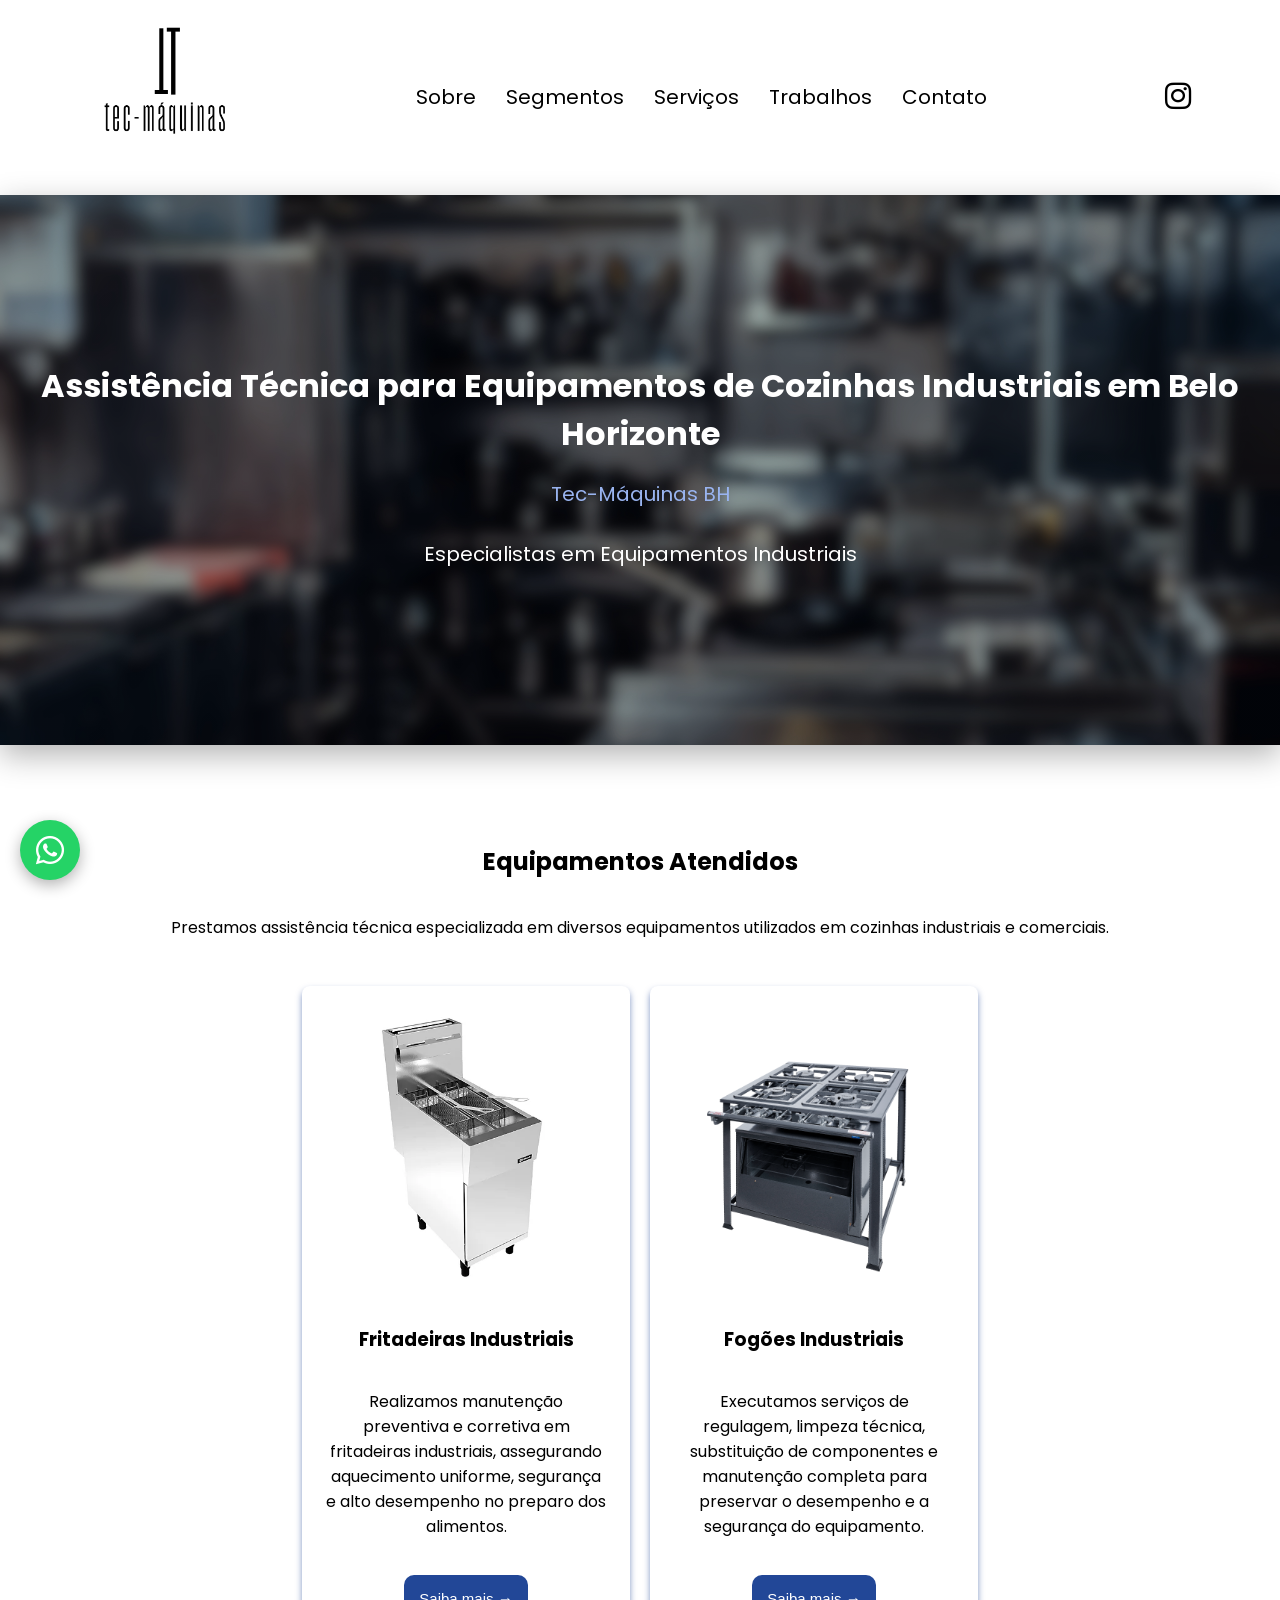
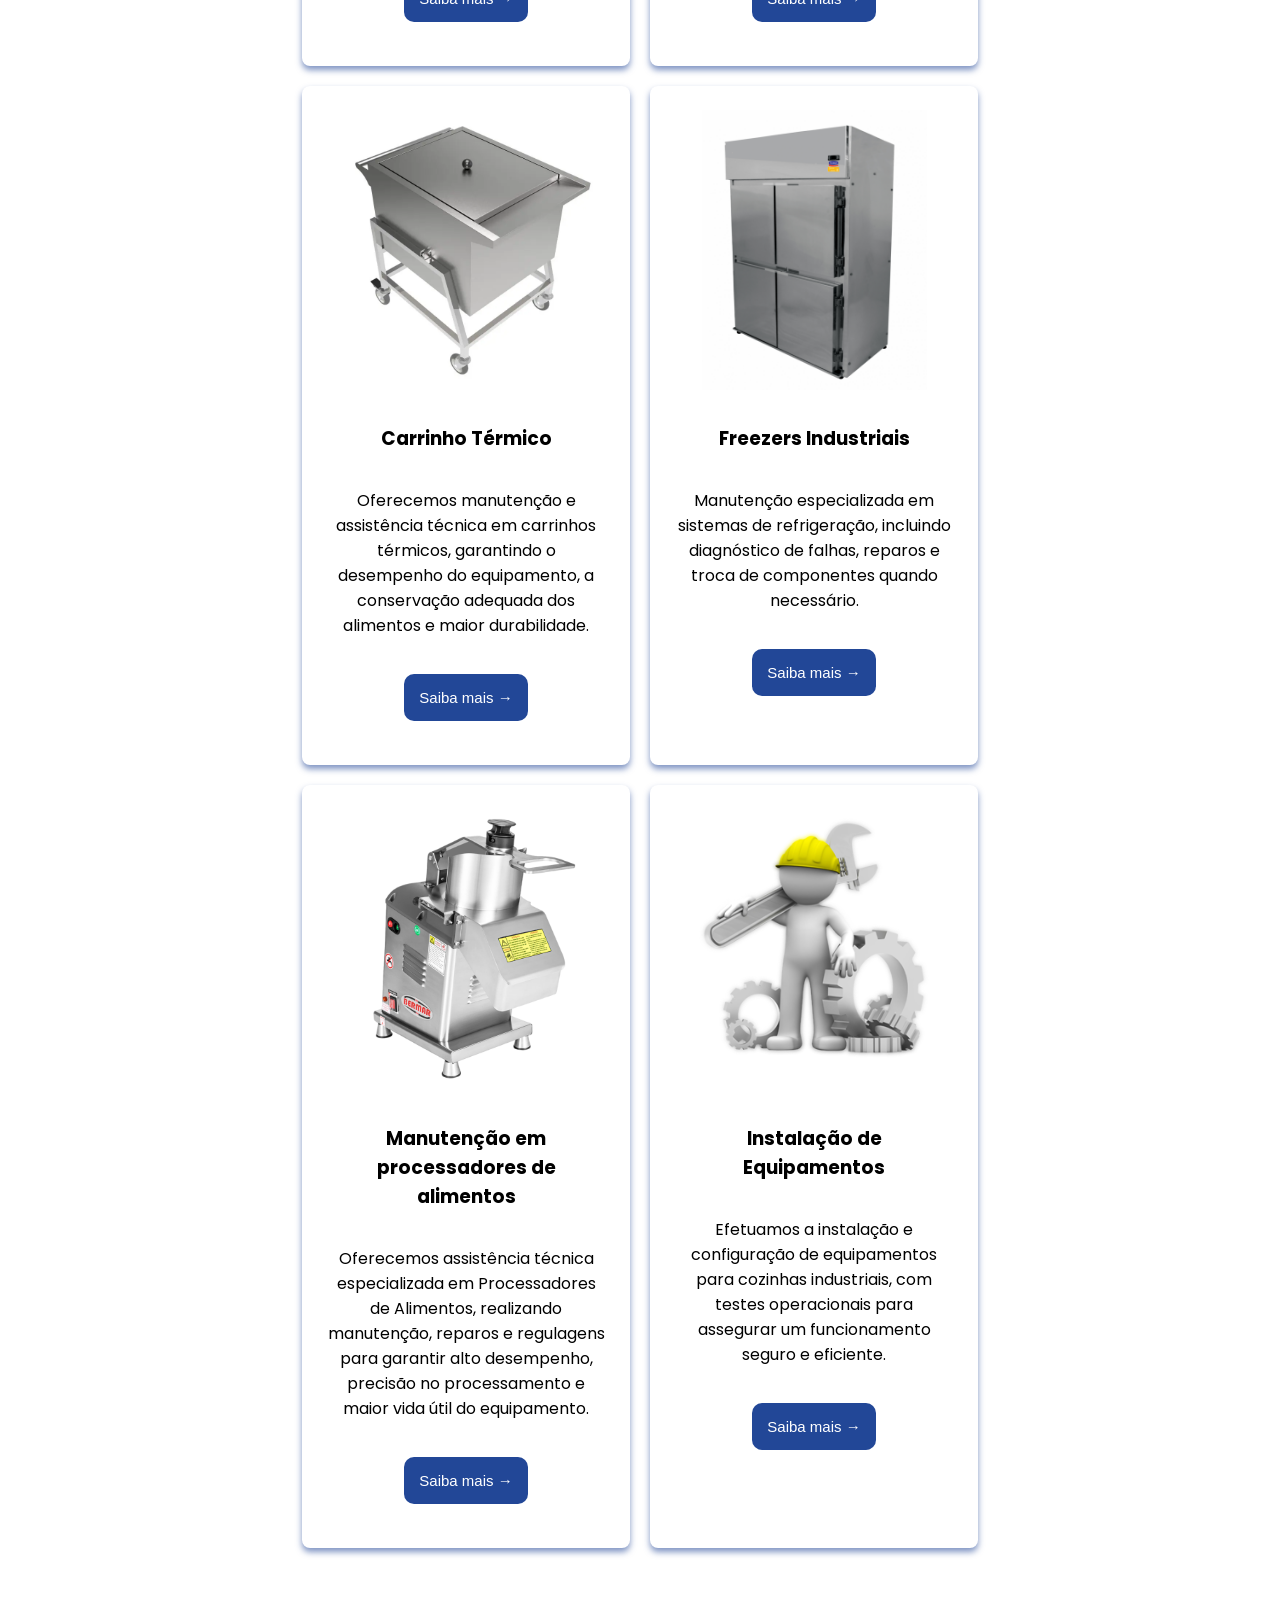
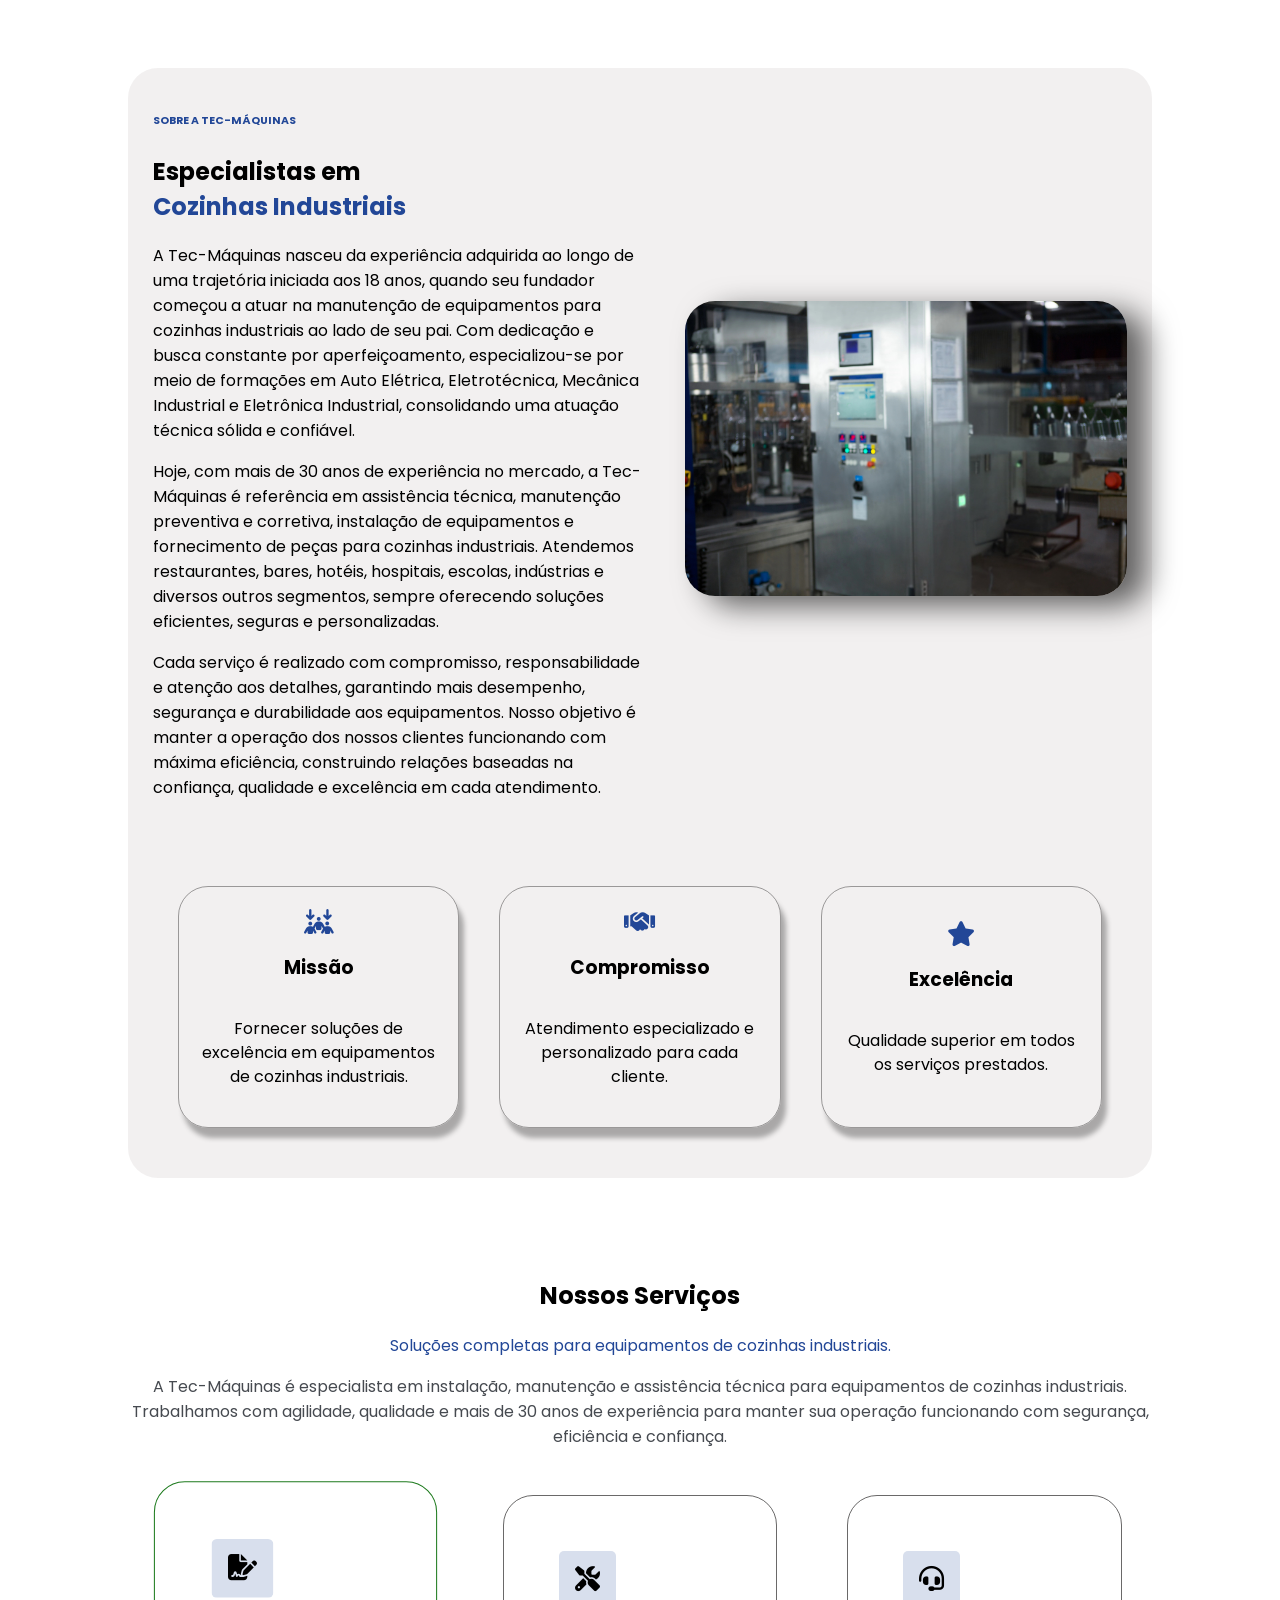
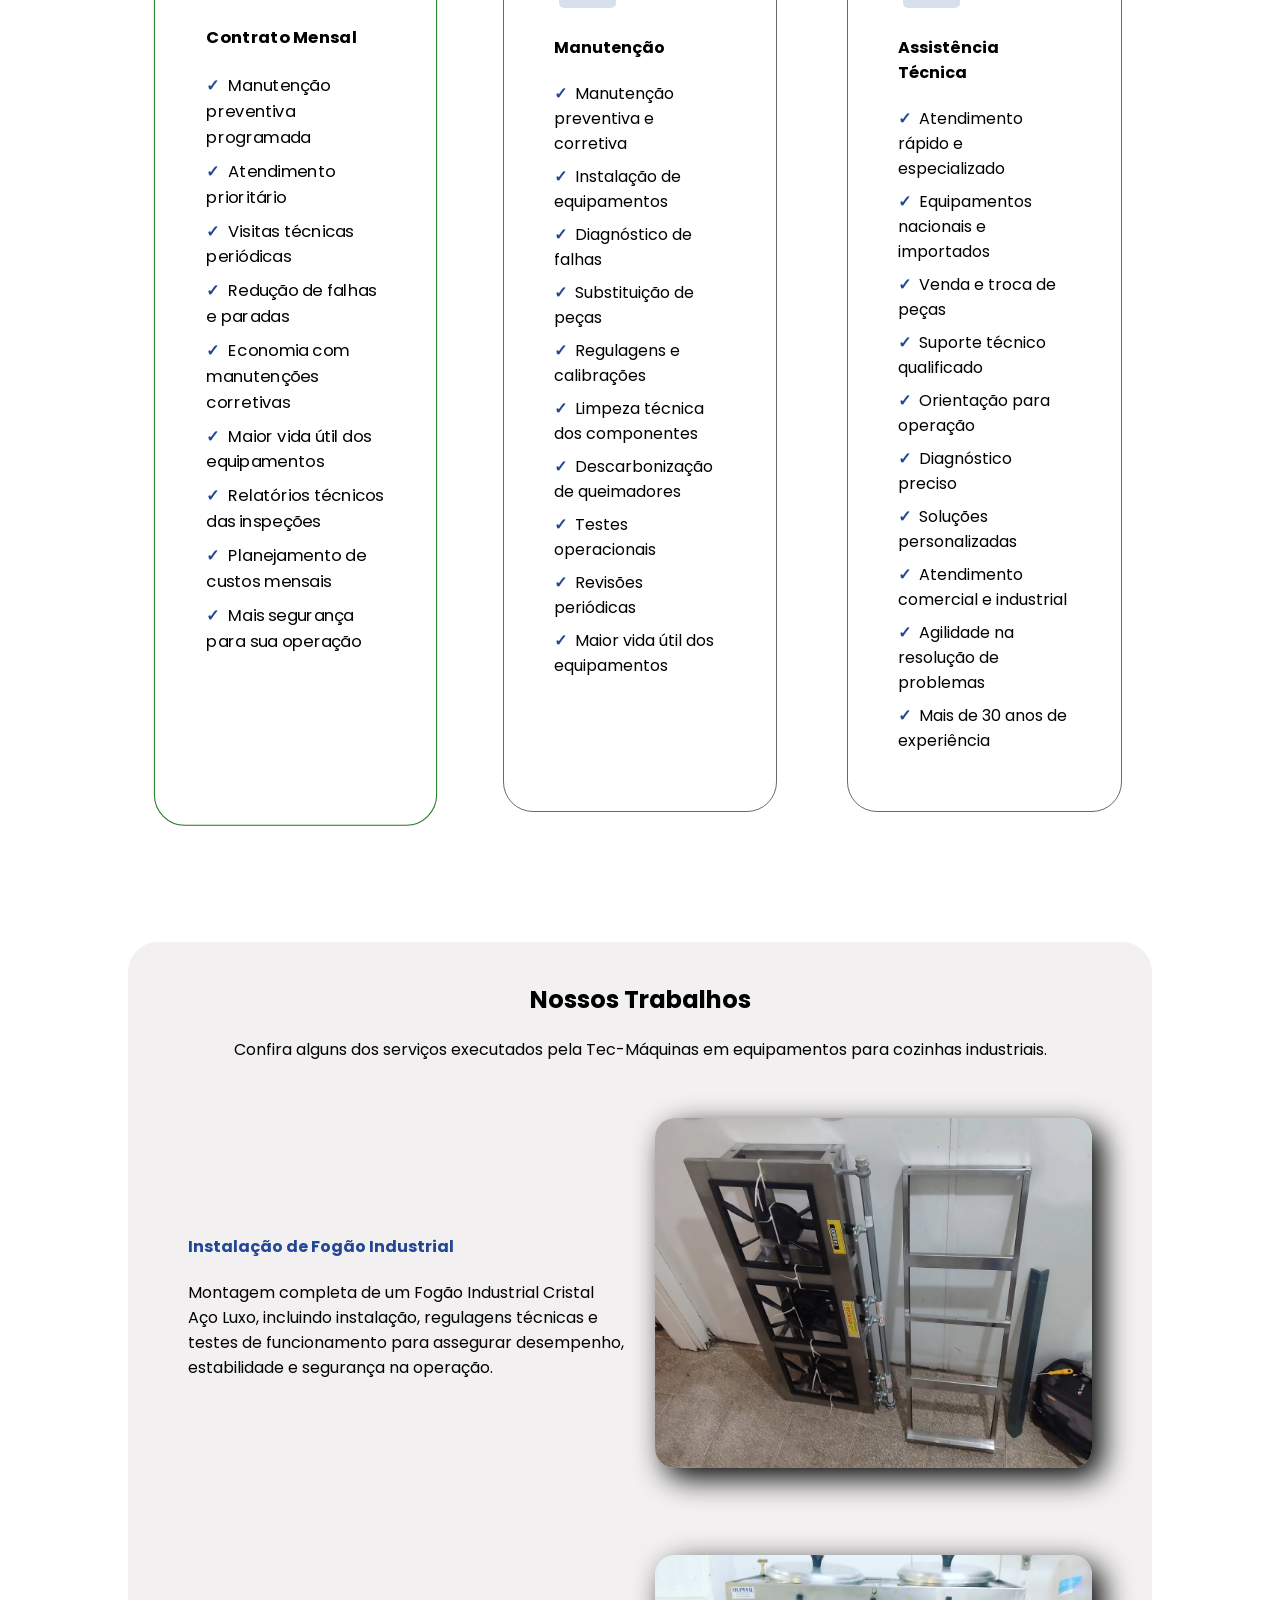
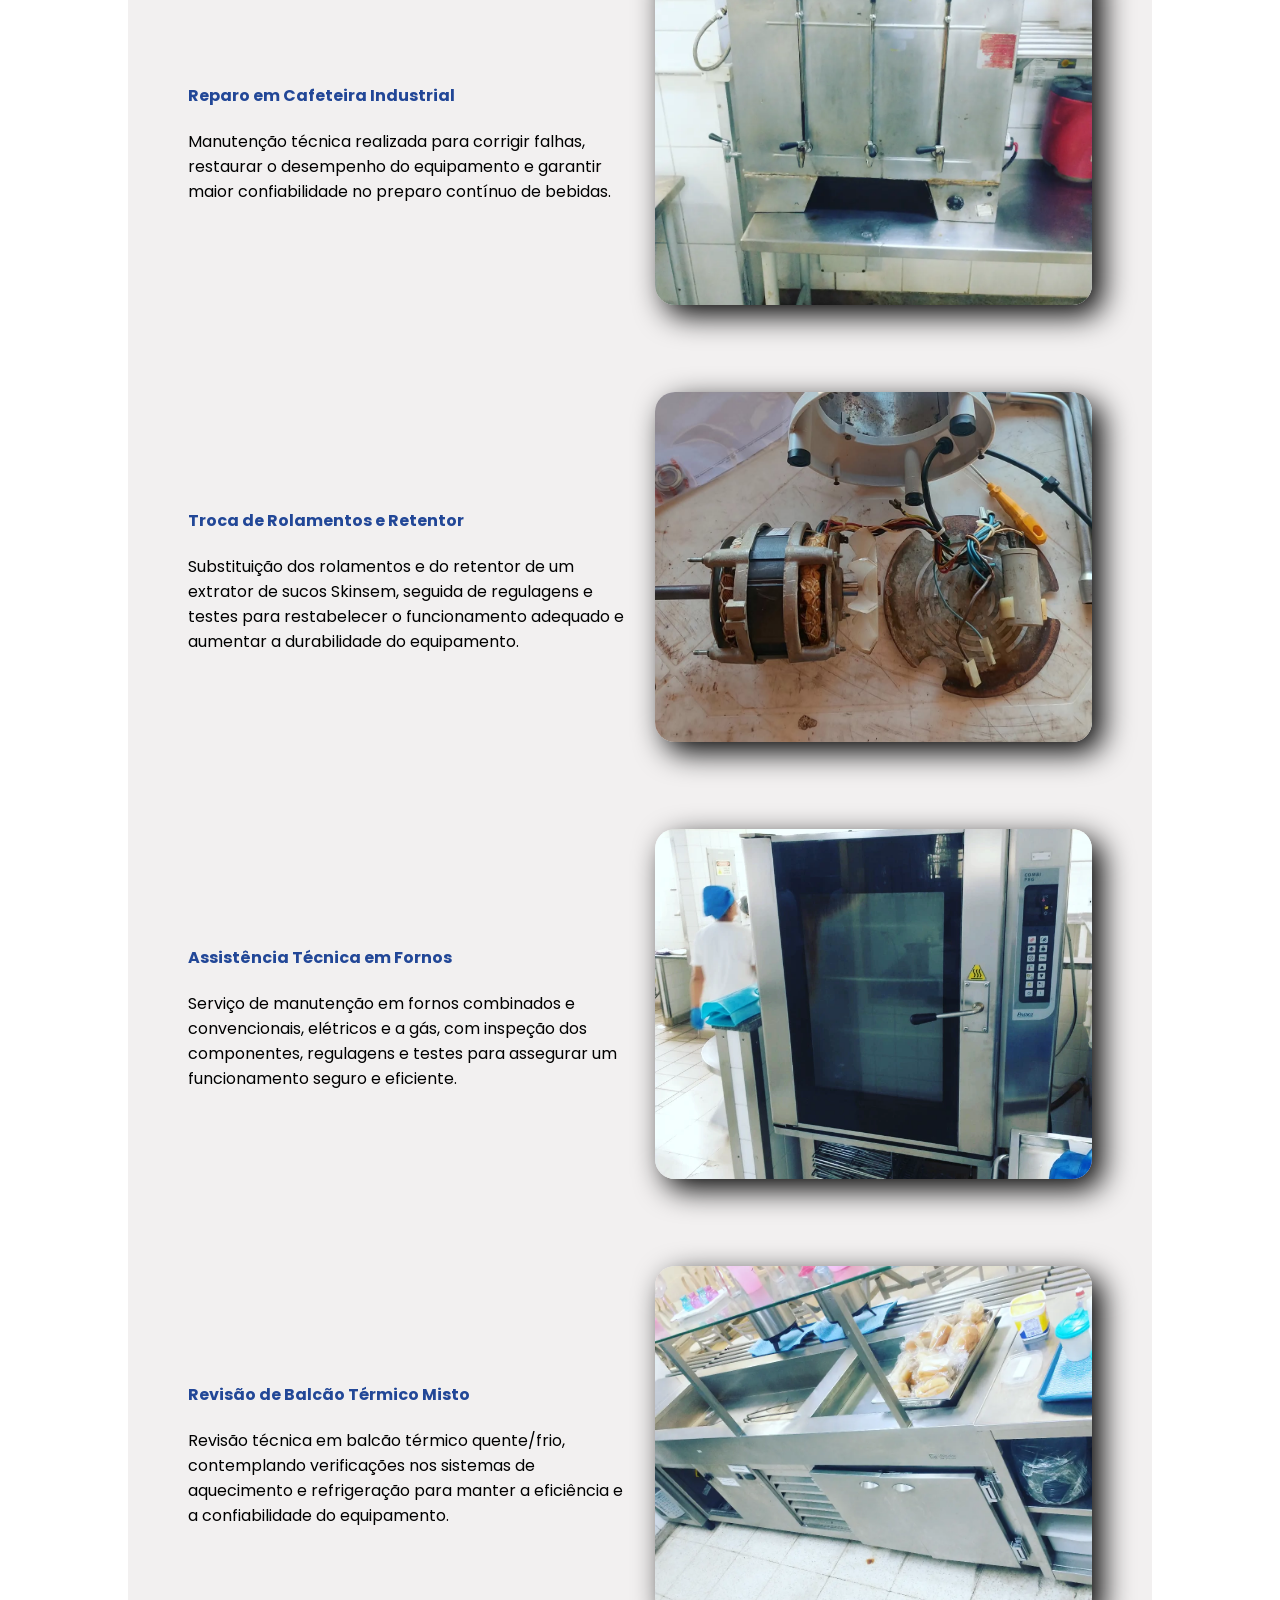
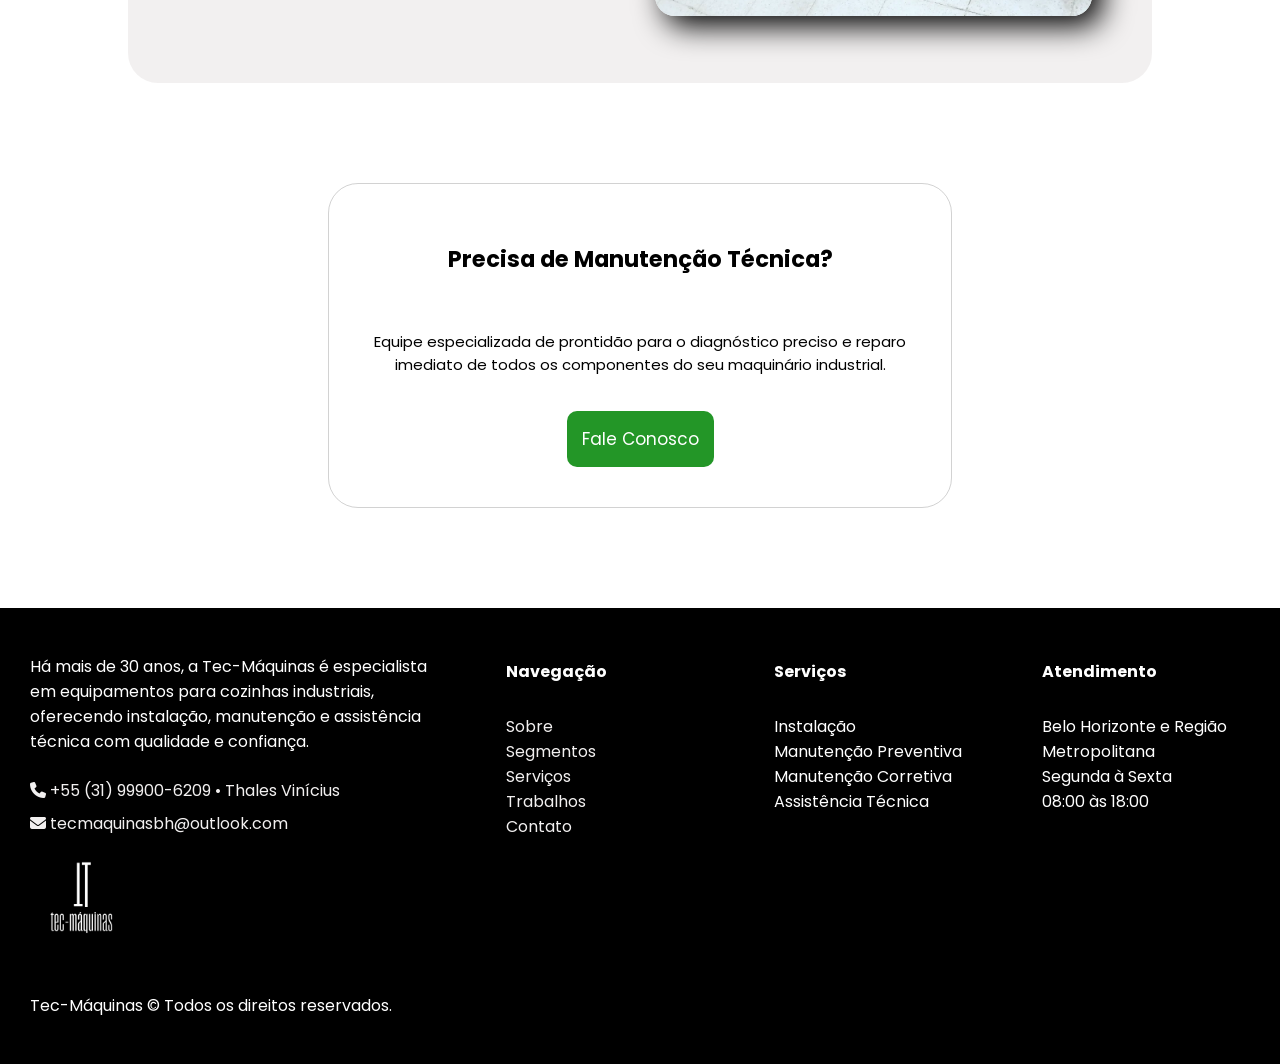
==== commit e6d62aea: "feat: criar páginas individuais dos segmentos e aprimorar estrutura SEO - Criadas páginas individuai" ====
--- a/index.html
+++ b/index.html
@@ -4,45 +4,43 @@
 
 <head>
 
-    <head>
-
-        <link rel="icon" href="imgs/LOGO TEC-MAQUINAS BRANCA ESPACADO.jpeg">
-
-        <!-- ========================= -->
-        <!-- Configurações Básicas -->
-        <!-- ========================= -->
-
-        <meta charset="UTF-8">
-
-        <meta http-equiv="X-UA-Compatible" content="IE=edge">
-
-        <meta name="viewport" content="width=device-width, initial-scale=1, viewport-fit=cover">
-
-        <meta name="robots" content="index,follow,max-image-preview:large,max-snippet:-1,max-video-preview:-1">
-
-        <meta name="googlebot" content="index,follow">
-
-        <meta name="author" content="Tec-Máquinas">
-
-        <meta name="generator" content="Visual Studio Code">
-
-        <meta name="language" content="pt-BR">
-
-        <meta name="rating" content="general">
-
-        <meta name="distribution" content="global">
-
-        <meta name="revisit-after" content="7 days">
-
-        <meta name="referrer" content="strict-origin-when-cross-origin">
-
-        <meta name="theme-color" content="#224797">
-
-        <meta name="color-scheme" content="light">
-        <title>Tec-Máquinas | Assistência Técnica para Cozinhas Industriais em Belo Horizonte</title>
-        <meta name="description"
-            content="Especialistas em assistência técnica, manutenção preventiva, manutenção corretiva e instalação de equipamentos para cozinhas industriais em Belo Horizonte e Região Metropolitana. Mais de 30 anos de experiência. Solicite um orçamento.">
-        <meta name="keywords" content="
+    <link rel="icon" href="imgs/LOGO TEC-MAQUINAS BRANCA ESPACADO.jpeg">
+
+    <!-- ========================= -->
+    <!-- Configurações Básicas -->
+    <!-- ========================= -->
+
+    <meta charset="UTF-8">
+
+    <meta http-equiv="X-UA-Compatible" content="IE=edge">
+
+    <meta name="viewport" content="width=device-width, initial-scale=1, viewport-fit=cover">
+
+    <meta name="robots" content="index,follow,max-image-preview:large,max-snippet:-1,max-video-preview:-1">
+
+    <meta name="googlebot" content="index,follow">
+
+    <meta name="author" content="Tec-Máquinas">
+
+    <meta name="generator" content="Visual Studio Code">
+
+    <meta name="language" content="pt-BR">
+
+    <meta name="rating" content="general">
+
+    <meta name="distribution" content="global">
+
+    <meta name="revisit-after" content="7 days">
+
+    <meta name="referrer" content="strict-origin-when-cross-origin">
+
+    <meta name="theme-color" content="#224797">
+
+    <meta name="color-scheme" content="light">
+    <title>Tec-Máquinas | Assistência Técnica para Cozinhas Industriais em Belo Horizonte</title>
+    <meta name="description"
+        content="Especialistas em assistência técnica, manutenção preventiva, manutenção corretiva e instalação de equipamentos para cozinhas industriais em Belo Horizonte e Região Metropolitana. Mais de 30 anos de experiência. Solicite um orçamento.">
+    <meta name="keywords" content="
             assistência técnica cozinha industrial,
             cozinha industrial,
             manutenção cozinha industrial,
@@ -60,95 +58,93 @@
             cozinhas industriais BH,
             equipamentos industriais Belo Horizonte">
 
-        <link rel="canonical" href="https://tecmaquinasbh.com.br/">
-        <link rel="icon" href="/favicon.ico" sizes="any">
-
-        <link rel="icon" type="image/png" sizes="32x32" href="/imgs/favicon-32.png">
-
-        <link rel="icon" type="image/png" sizes="192x192" href="/imgs/android-chrome-192.png">
-
-        <link rel="apple-touch-icon" sizes="180x180" href="/imgs/apple-touch-icon.png">
-
-        <link rel="manifest" href="/site.webmanifest">
-
-        <!-- Performance -->
-
-        <link rel="preconnect" href="https://fonts.googleapis.com">
-
-        <link rel="preconnect" href="https://fonts.gstatic.com" crossorigin>
-
-        <link rel="dns-prefetch" href="//fonts.googleapis.com">
-
-        <link rel="dns-prefetch" href="//cdnjs.cloudflare.com">
-
-        <link rel="preload" as="image" href="imgs/cozinha-industrial-editada.jpg" fetchpriority="high">
-
-        <link
-            href="https://fonts.googleapis.com/css2?family=Poppins:wght@100;200;300;400;500;600;700;800;900&display=swap"
-            rel="stylesheet">
-        <link rel="stylesheet" href="https://cdnjs.cloudflare.com/ajax/libs/font-awesome/6.7.2/css/all.min.css">
-
-        <link rel="stylesheet" href="assets/styles/global.css">
-
-        <link rel="stylesheet" href="assets/styles/style.css">
-
-        <link rel="stylesheet" href="assets/styles/sections.css">
-
-        <link rel="stylesheet" href="assets/styles/responsividade.css">
-
-
-        <!-- ========================================================= -->
-        <!-- Open Graph (Facebook, WhatsApp, LinkedIn, Discord etc.) -->
-        <!-- ========================================================= -->
-
-        <meta property="og:type" content="website">
-
-        <meta property="og:locale" content="pt_BR">
-
-        <meta property="og:site_name" content="Tec-Máquinas">
-
-        <meta property="og:title"
-            content="Tec-Máquinas | Assistência Técnica para Cozinhas Industriais em Belo Horizonte">
-
-        <meta property="og:description"
-            content="Mais de 30 anos oferecendo assistência técnica, manutenção preventiva, manutenção corretiva e instalação de equipamentos para cozinhas industriais em Belo Horizonte e Região Metropolitana.">
-
-        <meta property="og:url" content="https://tecmaquinasbh.com.br/">
-
-        <meta property="og:image" content="https://tecmaquinasbh.com.br/imgs/og-image.png">
-
-        <meta property="og:image:secure_url" content="https://tecmaquinasbh.com.br/imgs/og-image.png">
-
-        <meta property="og:image:type" content="image/jpeg">
-
-        <meta property="og:image:width" content="1200">
-
-        <meta property="og:image:height" content="630">
-
-        <meta property="og:image:alt" content="Tec-Máquinas - Assistência Técnica para Cozinhas Industriais">
-
-        <meta property="og:updated_time" content="2026-07-18T00:00:00-03:00">
-
-        <!-- ========================================================= -->
-        <!-- Twitter Card -->
-        <!-- ========================================================= -->
-
-        <meta name="twitter:card" content="summary_large_image">
-
-        <meta name="twitter:title" content="Tec-Máquinas | Assistência Técnica para Cozinhas Industriais">
-
-        <meta name="twitter:description"
-            content="Especialistas em manutenção preventiva, corretiva e instalação de equipamentos para cozinhas industriais.">
-
-        <meta name="twitter:image" content="https://tecmaquinasbh.com.br/imgs/og-image.jpg">
-
-        <meta name="twitter:image:alt" content="Tec-Máquinas Assistência Técnica">
-
-        <meta name="twitter:site" content="@tecmaquinascozinhasindustriais">
-
-        <meta name="twitter:creator" content="@tecmaquinascozinhasindustriais">
-
-        <script type="application/ld+json">
+    <link rel="canonical" href="https://tecmaquinasbh.com.br/">
+    <link rel="icon" href="/favicon.ico" sizes="any">
+
+    <link rel="icon" type="image/png" sizes="32x32" href="/imgs/favicon-32.png">
+
+    <link rel="icon" type="image/png" sizes="192x192" href="/imgs/android-chrome-192.png">
+
+    <link rel="apple-touch-icon" sizes="180x180" href="/imgs/apple-touch-icon.png">
+
+    <link rel="manifest" href="/site.webmanifest">
+
+    <!-- Performance -->
+
+    <link rel="preconnect" href="https://fonts.googleapis.com">
+
+    <link rel="preconnect" href="https://fonts.gstatic.com" crossorigin>
+
+    <link rel="dns-prefetch" href="//fonts.googleapis.com">
+
+    <link rel="dns-prefetch" href="//cdnjs.cloudflare.com">
+
+    <link rel="preload" as="image" href="imgs/cozinha-industrial-editada.jpg" fetchpriority="high">
+
+    <link href="https://fonts.googleapis.com/css2?family=Poppins:wght@100;200;300;400;500;600;700;800;900&display=swap"
+        rel="stylesheet">
+    <link rel="stylesheet" href="https://cdnjs.cloudflare.com/ajax/libs/font-awesome/6.7.2/css/all.min.css">
+
+    <link rel="stylesheet" href="assets/styles/global.css">
+
+    <link rel="stylesheet" href="assets/styles/style.css">
+
+    <link rel="stylesheet" href="assets/styles/sections.css">
+
+    <link rel="stylesheet" href="assets/styles/responsividade.css">
+
+
+    <!-- ========================================================= -->
+    <!-- Open Graph (Facebook, WhatsApp, LinkedIn, Discord etc.) -->
+    <!-- ========================================================= -->
+
+    <meta property="og:type" content="website">
+
+    <meta property="og:locale" content="pt_BR">
+
+    <meta property="og:site_name" content="Tec-Máquinas">
+
+    <meta property="og:title" content="Tec-Máquinas | Assistência Técnica para Cozinhas Industriais em Belo Horizonte">
+
+    <meta property="og:description"
+        content="Mais de 30 anos oferecendo assistência técnica, manutenção preventiva, manutenção corretiva e instalação de equipamentos para cozinhas industriais em Belo Horizonte e Região Metropolitana.">
+
+    <meta property="og:url" content="https://tecmaquinasbh.com.br/">
+
+    <meta property="og:image" content="https://tecmaquinasbh.com.br/imgs/og-image.png">
+
+    <meta property="og:image:secure_url" content="https://tecmaquinasbh.com.br/imgs/og-image.png">
+
+    <meta property="og:image:type" content="image/jpeg">
+
+    <meta property="og:image:width" content="1200">
+
+    <meta property="og:image:height" content="630">
+
+    <meta property="og:image:alt" content="Tec-Máquinas - Assistência Técnica para Cozinhas Industriais">
+
+    <meta property="og:updated_time" content="2026-07-18T00:00:00-03:00">
+
+    <!-- ========================================================= -->
+    <!-- Twitter Card -->
+    <!-- ========================================================= -->
+
+    <meta name="twitter:card" content="summary_large_image">
+
+    <meta name="twitter:title" content="Tec-Máquinas | Assistência Técnica para Cozinhas Industriais">
+
+    <meta name="twitter:description"
+        content="Especialistas em manutenção preventiva, corretiva e instalação de equipamentos para cozinhas industriais.">
+
+    <meta name="twitter:image" content="https://tecmaquinasbh.com.br/imgs/og-image.jpg">
+
+    <meta name="twitter:image:alt" content="Tec-Máquinas Assistência Técnica">
+
+    <meta name="twitter:site" content="@tecmaquinascozinhasindustriais">
+
+    <meta name="twitter:creator" content="@tecmaquinascozinhasindustriais">
+
+    <script type="application/ld+json">
             {"@context":"https://schema.org",
 
     "@graph":[
@@ -547,7 +543,7 @@
     
 </script>
 
-    </head>
+</head>
 
 <body>
     <header>
@@ -586,9 +582,6 @@
                 <p>
                     Especialistas em Equipamentos Industriais
                 </p>
-                <a href="https://wa.me/5531999006209" target="_blank">
-                    <button class="btn-orcamento">Solicitar Orçamento</button>
-                </a>
             </div>
         </div>
         <div class="container">
@@ -603,20 +596,31 @@
                         <h3>Fritadeiras Industriais</h3>
                         <p>Realizamos manutenção preventiva e corretiva em fritadeiras industriais, assegurando
                             aquecimento uniforme, segurança e alto desempenho no preparo dos alimentos.</p>
+                        <a href="manutencao-fritadeiras-industriais.html">
+                            <button class="btn_saiba_mais_eq">Saiba mais →</button>
+                        </a>
                     </div>
                     <div class="card-eq">
                         <img alt="Assistência técnica em fogão industrial" decoding="async" loading="lazy"
-                            src="imgs/fogão-industrial.jpeg" />
+                            src="imgs/fogao_industrial.jpeg" />
                         <h3>Fogões Industriais</h3>
                         <p>Executamos serviços de regulagem, limpeza técnica, substituição de componentes e manutenção
                             completa para preservar o desempenho e a segurança do equipamento.</p>
+
+                        <a href="manutencao-fogoes-industriais.html">
+                            <button class="btn_saiba_mais_eq">Saiba mais →</button>
+                        </a>
                     </div>
                     <div class="card-eq">
                         <img alt="Manutenção em carrinho térmico para cozinha industrial" decoding="async"
-                            loading="lazy" src="imgs/servicos/Carrinho-Térmico.jpeg" />
+                            loading="lazy" src="imgs/servicos/Carrinho-Termico.jpeg" />
                         <h3>Carrinho Térmico</h3>
                         <p>Oferecemos manutenção e assistência técnica em carrinhos térmicos, garantindo o desempenho do
                             equipamento, a conservação adequada dos alimentos e maior durabilidade.</p>
+                        <a href="manutencao-carrinhos-termicos.html">
+                            <button class="btn_saiba_mais_eq">Saiba mais →</button>
+                        </a>
+
                     </div>
                     <div class="card-eq">
                         <img alt="Manutenção em freezer industrial" decoding="async" loading="lazy"
@@ -624,6 +628,10 @@
                         <h3>Freezers Industriais</h3>
                         <p>Manutenção especializada em sistemas de refrigeração, incluindo diagnóstico de falhas,
                             reparos e troca de componentes quando necessário.</p>
+                        <a href="manutencao-freezers-industriais.html">
+                            <button class="btn_saiba_mais_eq">Saiba mais →</button>
+                        </a>
+
                     </div>
                     <div class="card-eq">
                         <img alt="Assistência técnica em processador de alimentos industrial" decoding="async"
@@ -632,13 +640,21 @@
                         <p>Oferecemos assistência técnica especializada em Processadores de Alimentos, realizando
                             manutenção, reparos e regulagens para garantir alto desempenho, precisão no processamento e
                             maior vida útil do equipamento.</p>
-                    </div>
+                        <a href="manutencao-processadores-de-alimentos.html">
+                            <button class="btn_saiba_mais_eq">Saiba mais →</button>
+                        </a>
+                    </div>
+
+
                     <div class="card-eq">
                         <img alt="Instalação de equipamentos para cozinhas industriais" decoding="async" loading="lazy"
-                            src="imgs/instalação-de-equipamentos.jpg" />
+                            src="imgs/instalacao_de_equipamentos.jpg" />
                         <h3>Instalação de Equipamentos</h3>
                         <p>Efetuamos a instalação e configuração de equipamentos para cozinhas industriais, com testes
                             operacionais para assegurar um funcionamento seguro e eficiente.</p>
+                        <a href="instalacao_de_equipamentos.html">
+                        <button class="btn_saiba_mais_eq">Saiba mais →</button>
+                    </a>
                     </div>
                 </div>
             </section>
@@ -774,7 +790,7 @@
                     </div>
                     <div class="trabalhos_imagem">
                         <img alt="Instalação de fogão industrial Cristal Aço" decoding="async" loading="lazy"
-                            src="imgs/servicos/Montagem e instalação . Fogão industrial Cristal Aço Luxo..jpg" />
+                            src="imgs/servicos/Montagem e instalacao . Fogao industrial Cristal Aco Luxo..jpg" />
                     </div>
                 </div>
                 <div class="container_trabalhos">
@@ -787,7 +803,7 @@
                     </div>
                     <div class="trabalhos_imagem">
                         <img alt="Reparo em cafeteira industrial" decoding="async" loading="lazy"
-                            src="imgs/servicos/Manutenção em cafeteira industrial..webp" />
+                            src="imgs/servicos/Manutencao em cafeteira industrial..webp" />
                     </div>
                 </div>
                 <div class="container_trabalhos">
@@ -801,7 +817,7 @@
                     </div>
                     <div class="trabalhos_imagem">
                         <img alt="Troca de rolamentos em extrator de sucos industrial" decoding="async" loading="lazy"
-                            src="imgs/servicos/Substituição dos rolamentos e retentor, Extrator de sucos marca Skinsem..jpg" />
+                            src="imgs/servicos/Substituicao dos rolamentos e retentor, Extrator de sucos marca Skinsem..jpg" />
                     </div>
                 </div>
                 <div class="container_trabalhos">
@@ -814,7 +830,7 @@
                     </div>
                     <div class="trabalhos_imagem">
                         <img alt="Manutenção em forno combinado industrial" decoding="async" loading="lazy"
-                            src="imgs/servicos/Manutenção em Fornos combinados, convencionais Elétricos e a gás..webp" />
+                            src="imgs/servicos/Manutencao em Fornos combinados, convencionais Eletricos e a gas..webp" />
                     </div>
                 </div>
                 <div class="container_trabalhos">
@@ -827,7 +843,7 @@
                     </div>
                     <div class="trabalhos_imagem">
                         <img alt="Revisão técnica em balcão térmico industrial" decoding="async" loading="lazy"
-                            src="imgs/servicos/Manutenção em Balcão Termico Mixto, Quente -Frio..webp" />
+                            src="imgs/servicos/Manutencao em Balcao Termico Mixto, Quente -Frio..webp" />
                     </div>
                 </div>
             </section>
@@ -902,7 +918,7 @@
             </div>
         </div>
     </footer>
-    <a aria-label="Falar no WhatsApp" class="whatsapp-float" href="https://wa.me/5531999006209" target="_blank">
+    <a aria-label="Falar no WhatsApp" class="whatsapp-float" href="https://wa.me/5531999006209?text=Ol%C3%A1!%20Gostaria%20de%20solicitar%20um%20or%C3%A7amento%20para%20um%20equipamento%20da%20minha%20cozinha%20industrial.%20Poderia%20me%20ajudar%3F" target="_blank">
         <i class="fa-brands fa-whatsapp"></i>
     </a>
     <a class="btn-subir" href="#" id="btn-topo">⬆</a>
--- a/assets/styles/style.css
+++ b/assets/styles/style.css
@@ -101,6 +101,23 @@
     align-items: center;
     color: white;
 
+}
+
+.btn_saiba_mais_eq {
+    font-size: 15px;
+    padding: 15px;
+    border: none;
+    background-color: #224797;
+    color: white;
+    border-radius: 10px;
+    transition: 0.3s;
+    margin: 20px;
+}
+
+.btn_saiba_mais_eq:hover {
+    cursor: pointer;
+    transition: 0.3s;
+    transform: scale(1.04);
 }
 
 .main-section p {
@@ -530,4 +547,327 @@
 .whatsapp-float.hide {
     opacity: 0;
     pointer-events: none;
+}
+
+/* ========================= */
+/* Página de Segmentos */
+/* ========================= */
+
+.container_segmento {
+    width: 100%;
+    max-width: 1300px;
+    margin: auto;
+    padding: 60px 20px;
+
+    display: flex;
+    flex-direction: column;
+    align-items: center;
+    text-align: center;
+    gap: 30px;
+}
+
+.container_segmento img {
+    width: 100%;
+    max-width: 220px;
+    border-radius: 20px;
+}
+
+.container_segmento h1 {
+    font-size: 2.4rem;
+    color: #224797;
+}
+
+.descricao-principal {
+    max-width: 900px;
+    font-size: 1.1rem;
+    line-height: 1.8;
+}
+
+.container_segmento_espec {
+
+    width: 100%;
+
+    display: grid;
+    grid-template-columns: repeat(auto-fit, minmax(320px, 1fr));
+
+    gap: 30px;
+
+    margin-top: 20px;
+
+}
+
+.card_segmento_espec {
+
+    background: #fff;
+
+    border-radius: 20px;
+
+    padding: 30px;
+
+    border: 1px solid #ececec;
+
+    box-shadow: 0 10px 30px rgba(0, 0, 0, .10);
+
+    display: flex;
+    flex-direction: column;
+
+    transition: .3s;
+
+}
+
+.card_segmento_espec:hover {
+
+    transform: translateY(-8px);
+
+    box-shadow: 0 18px 35px rgba(0, 0, 0, .15);
+
+}
+
+.card_segmento_espec h2 {
+
+    color: #224797;
+
+    margin-bottom: 20px;
+
+    font-size: 1.5rem;
+
+    text-align: center;
+
+}
+
+.card_segmento_espec p {
+
+    line-height: 1.8;
+
+    text-align: justify;
+
+    color: #555;
+
+}
+
+.card_segmento_espec ul {
+
+    list-style: none;
+
+    padding: 0;
+
+    margin: 0;
+
+    display: flex;
+
+    flex-direction: column;
+
+    gap: 14px;
+
+}
+
+.card_segmento_espec li {
+
+    display: flex;
+
+    align-items: flex-start;
+
+    gap: 10px;
+
+    text-align: left;
+
+    line-height: 1.6;
+
+    font-size: 1rem;
+
+}
+
+.servicos li::before {
+
+    content: "✓";
+
+    color: #224797;
+
+    font-weight: bold;
+
+    font-size: 1.1rem;
+
+}
+
+.problemas-lista i {
+
+    color: #d35400;
+
+    min-width: 18px;
+
+    margin-top: 4px;
+
+}
+
+.beneficios {
+
+    width: 100%;
+    margin-top: 70px;
+    text-align: center;
+
+}
+
+.beneficios h2 {
+
+    color: #224797;
+    margin-bottom: 40px;
+
+}
+
+.beneficios-grid {
+
+    display: grid;
+    grid-template-columns: repeat(auto-fit, minmax(250px, 1fr));
+    gap: 25px;
+
+}
+
+.beneficio-card {
+
+    background: #fff;
+    border-radius: 20px;
+    padding: 30px;
+    box-shadow: 0 8px 20px rgba(0, 0, 0, .10);
+    transition: .3s;
+
+}
+
+.beneficio-card:hover {
+
+    transform: translateY(-6px);
+
+}
+
+.beneficio-card i {
+
+    font-size: 45px;
+    color: #224797;
+    margin-bottom: 20px;
+
+}
+
+.beneficio-card h3 {
+
+    margin-bottom: 15px;
+
+}
+
+.porque {
+
+    margin-top: 80px;
+    text-align: center;
+
+}
+
+.porque-grid {
+
+    display: grid;
+    grid-template-columns: repeat(auto-fit, minmax(220px, 1fr));
+    gap: 25px;
+
+}
+
+.porque-grid div {
+
+    background: #4867aa;
+    color: #fff;
+
+    padding: 35px;
+
+    border-radius: 20px;
+
+}
+
+.porque-grid h3 {
+
+    font-size: 2rem;
+
+    margin-bottom: 10px;
+
+}
+
+.faq {
+
+    width: 100%;
+    max-width: 900px;
+    margin: 80px auto;
+
+}
+
+.faq h2 {
+
+    text-align: center;
+    margin-bottom: 30px;
+    color: #224797;
+
+}
+
+.faq details {
+
+    background: #fff;
+    margin-bottom: 15px;
+    padding: 20px;
+    border-radius: 15px;
+    box-shadow: 0 5px 15px rgba(0, 0, 0, .08);
+
+}
+
+.faq summary {
+
+    cursor: pointer;
+    font-weight: 600;
+
+}
+
+.faq p {
+
+    margin-top: 15px;
+
+}
+
+.cta-final {
+
+    margin: 90px auto 40px;
+
+    padding: 60px 30px;
+
+    background: #4867AA;
+
+    color: #fff;
+
+    text-align: center;
+
+    border-radius: 25px;
+
+}
+
+.cta-final h2 {
+
+    color: #fff;
+    margin-bottom: 20px;
+
+}
+
+.cta-final p {
+
+    max-width: 700px;
+
+    margin: 0 auto 35px;
+
+    line-height: 1.7;
+
+}
+
+.cta-final .btn-orcamento {
+
+    background: #fff;
+
+    color: #224797;
+
+}
+
+.cta-final .btn-orcamento:hover {
+
+    background: #f2f2f2a9;
+
 }
--- a/assets/styles/responsividade.css
+++ b/assets/styles/responsividade.css
@@ -143,7 +143,7 @@
     .main-section {
         height: 420px;
         padding: 30px;
-        font-size: 12px;
+        font-size: 10px;
         width: 100%;
     }
 
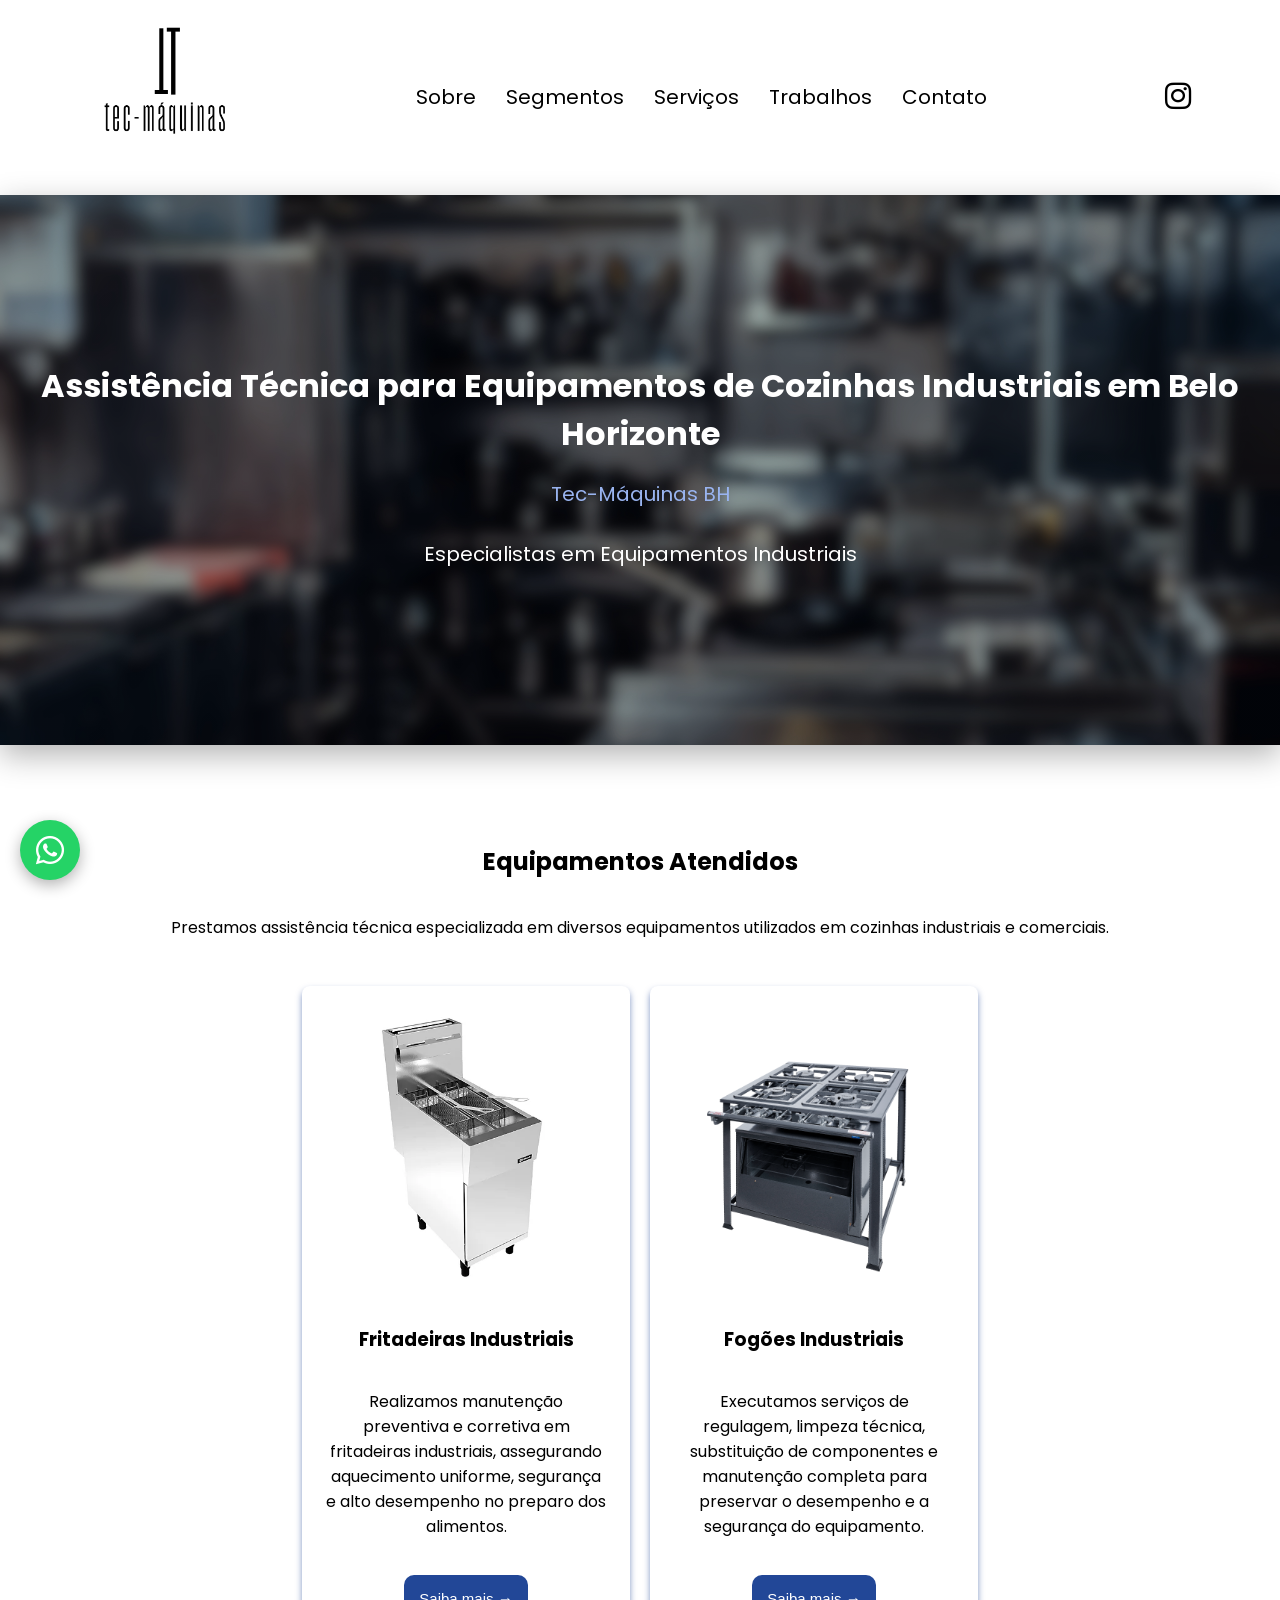
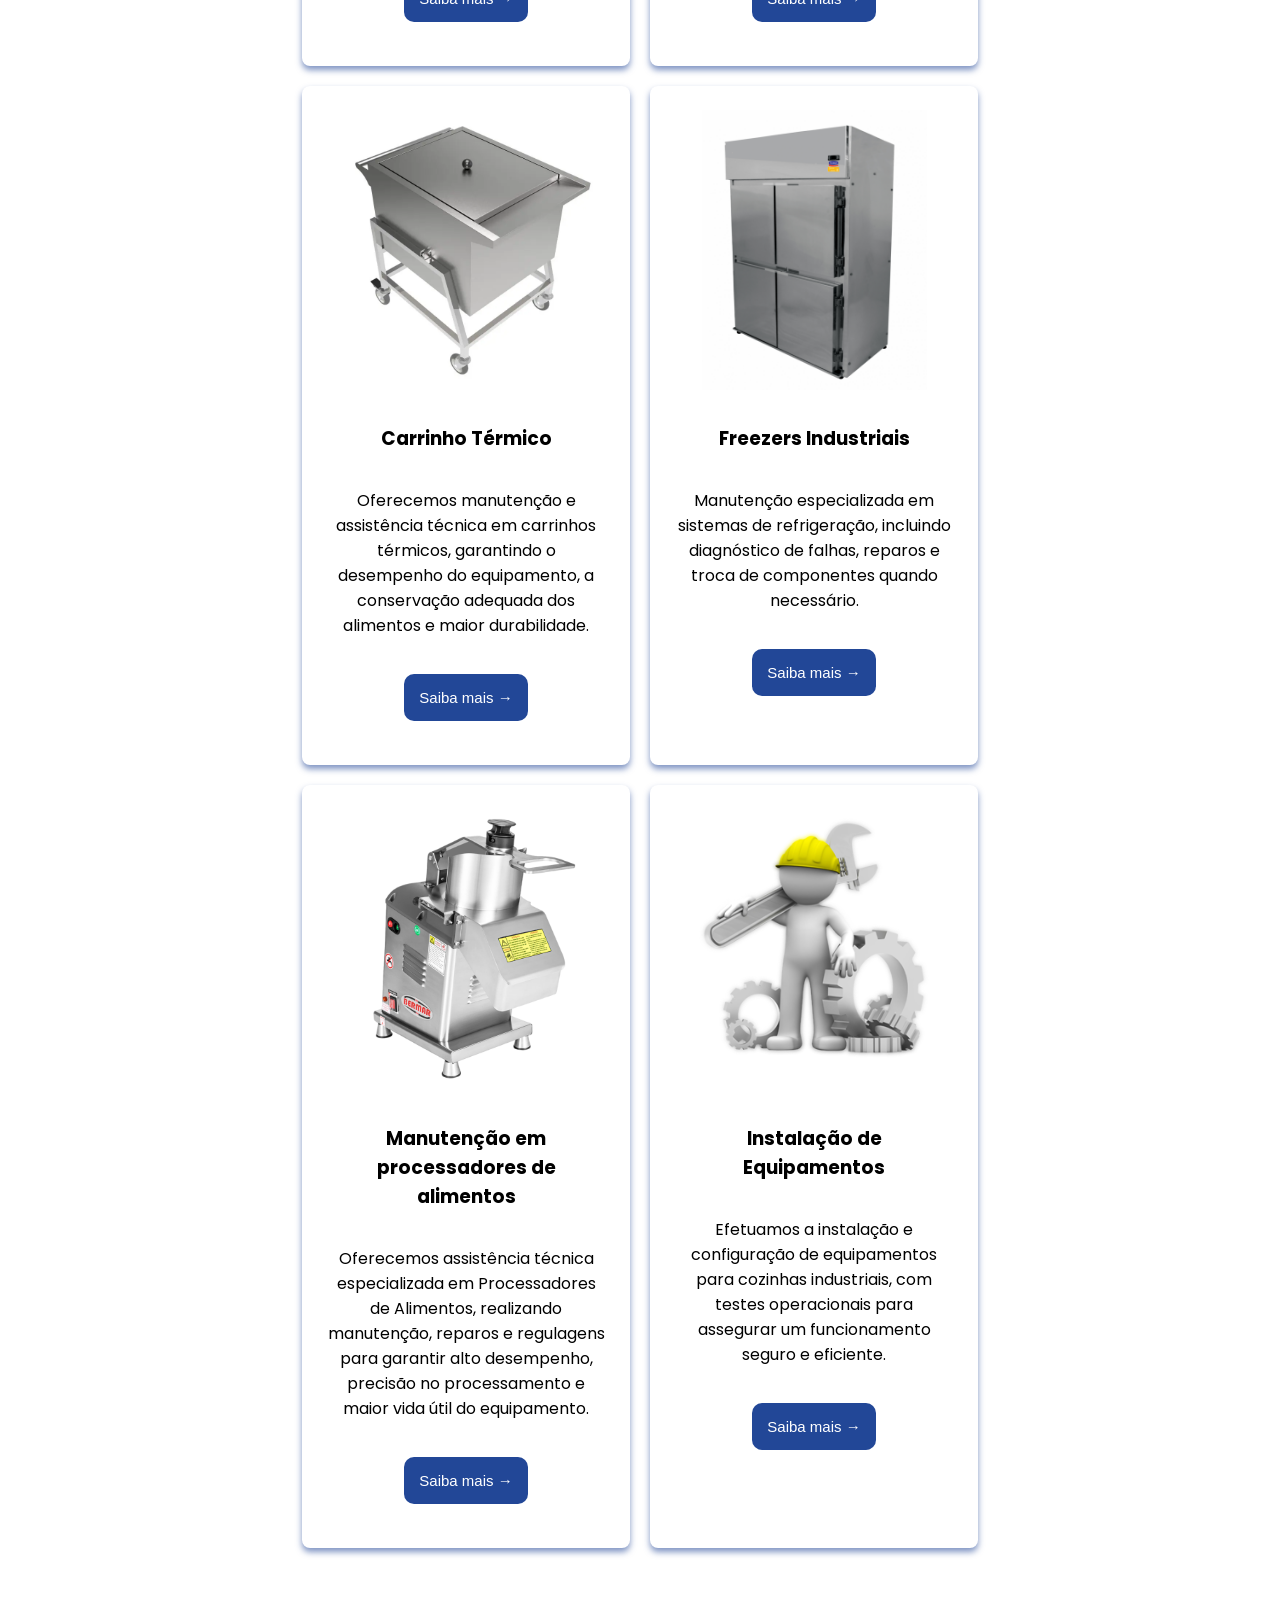
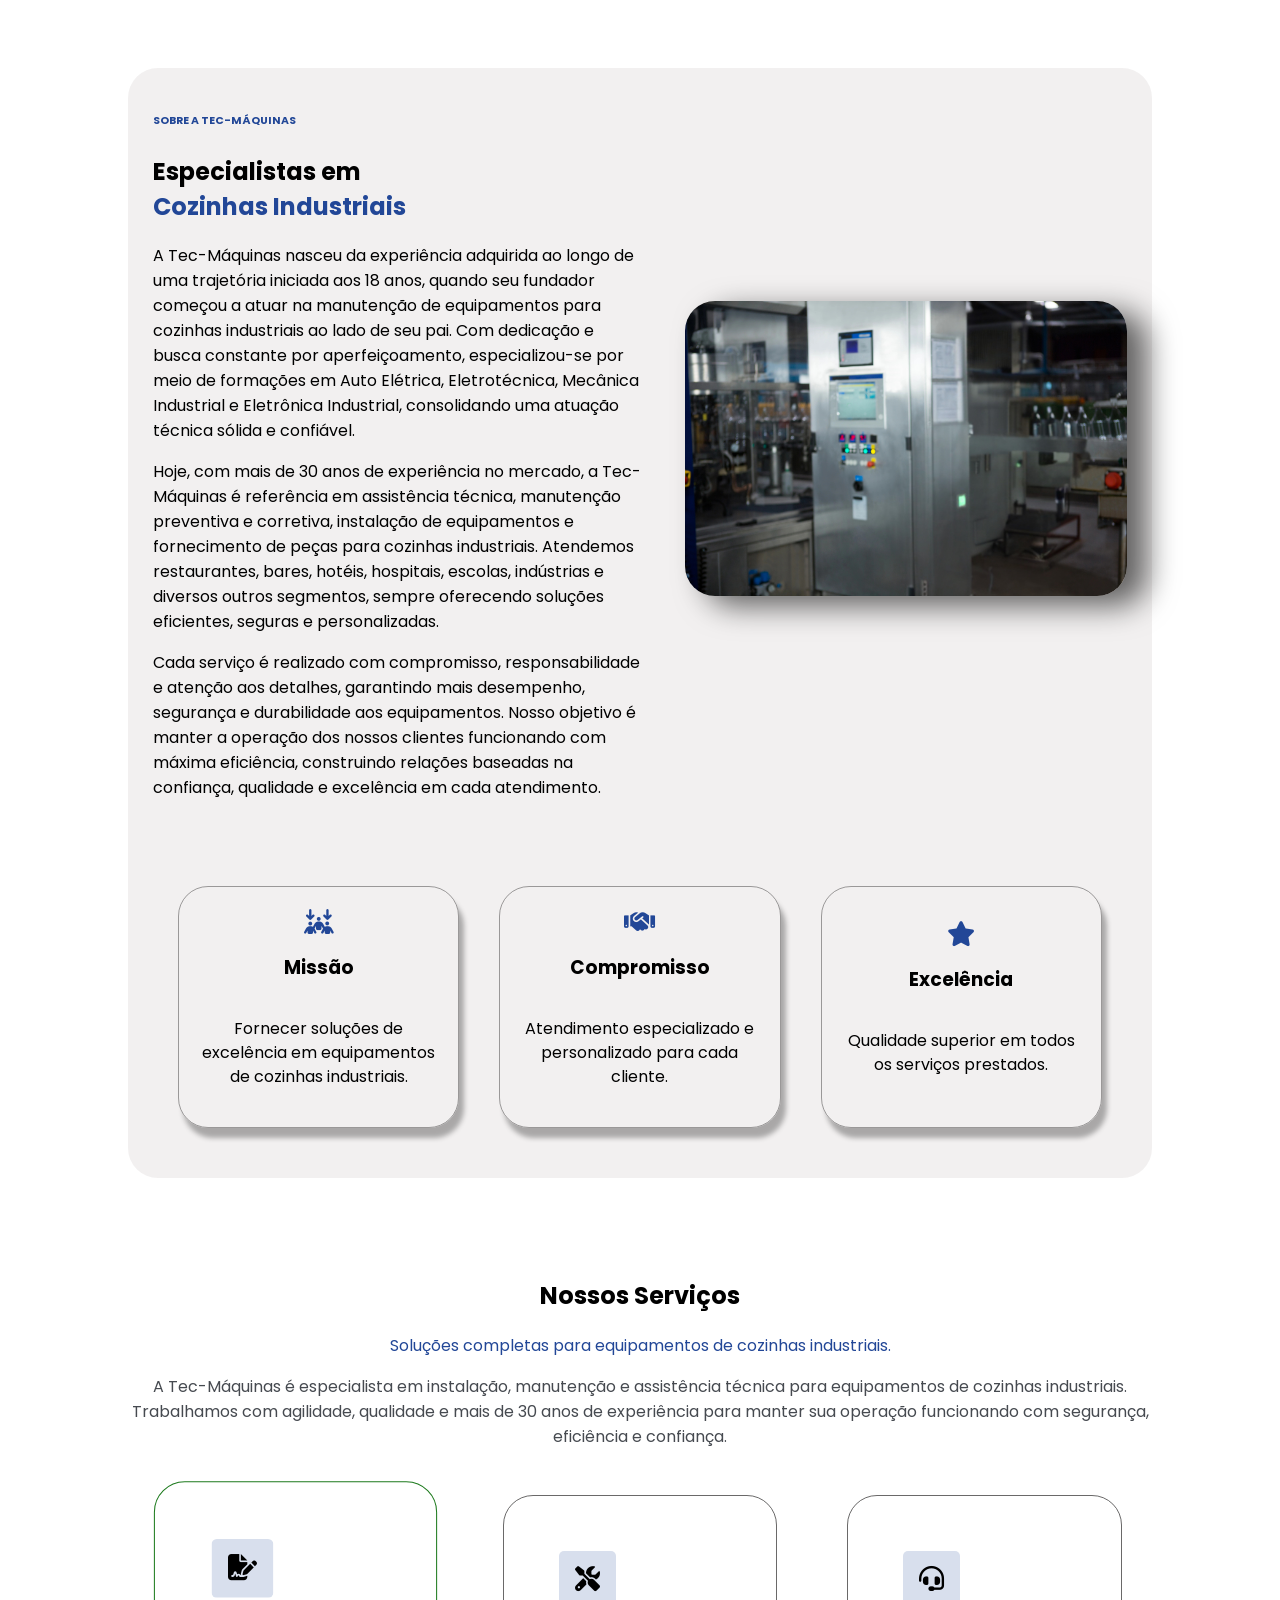
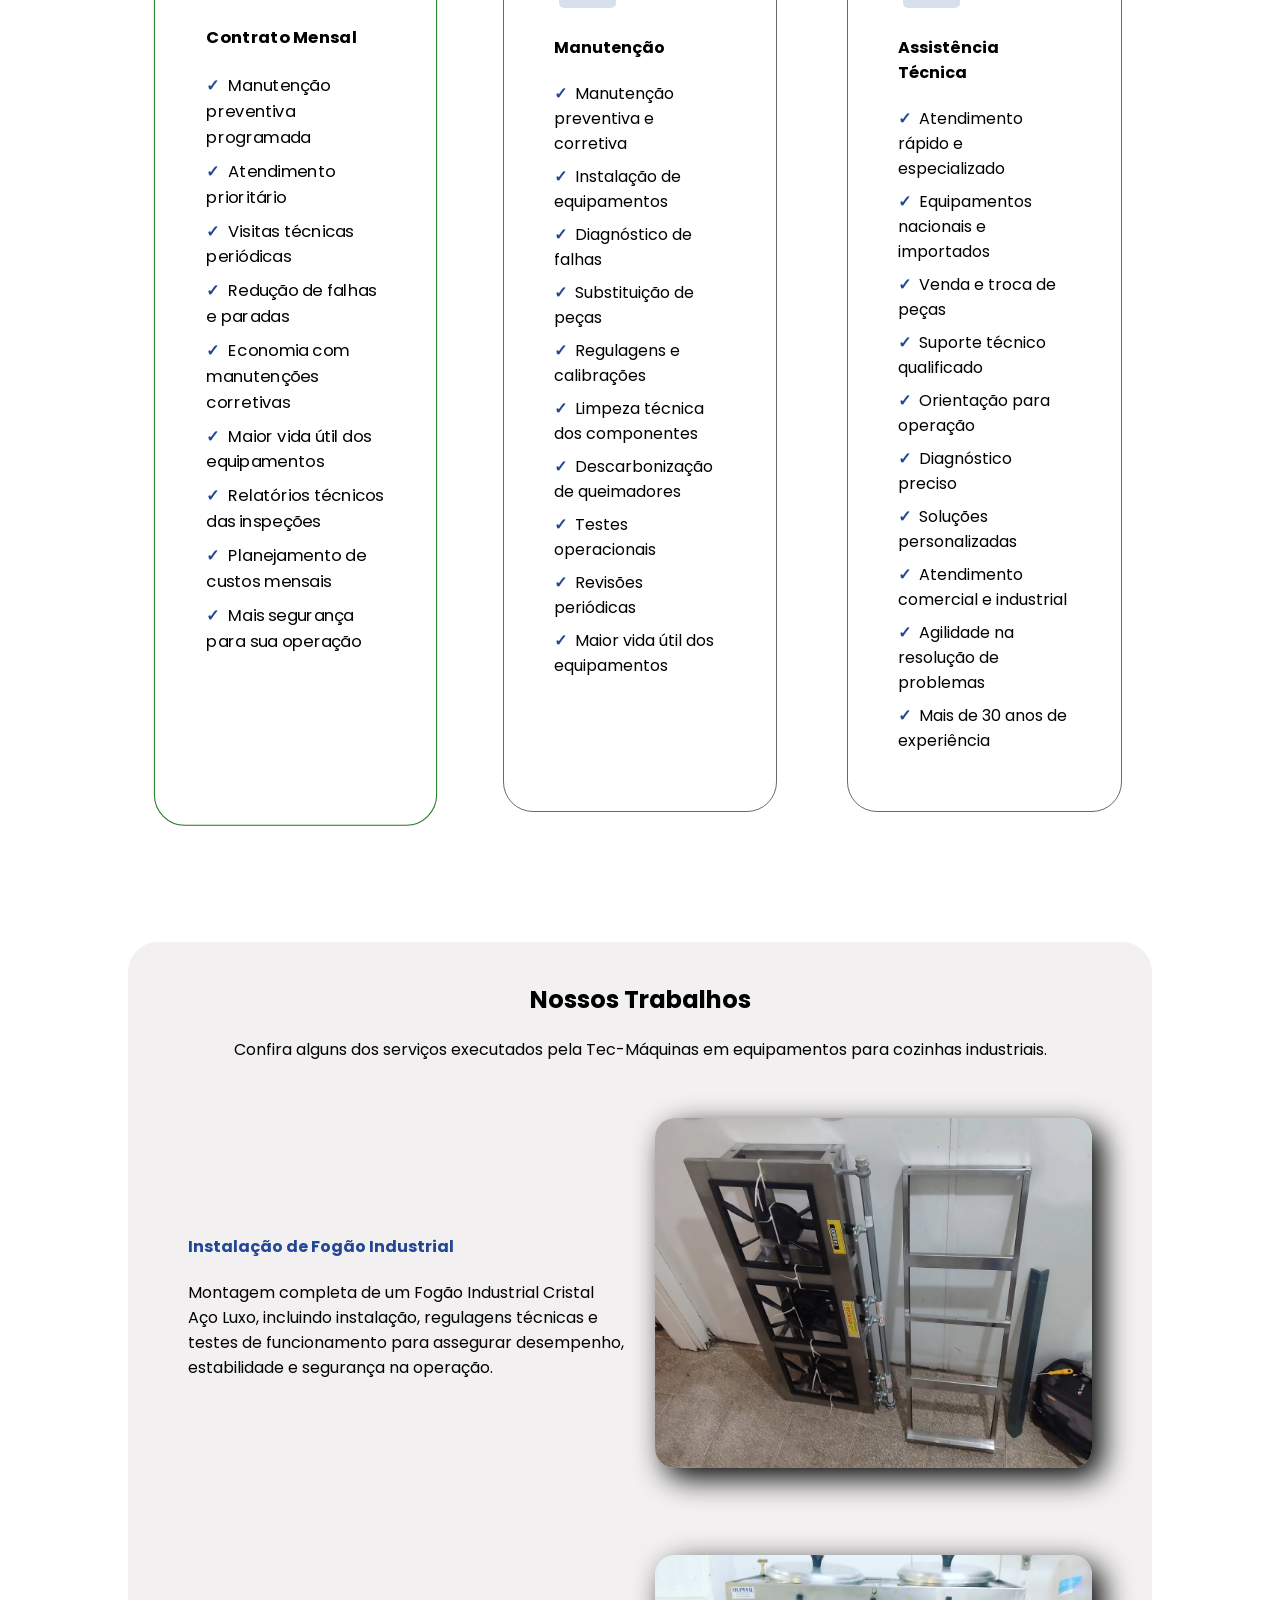
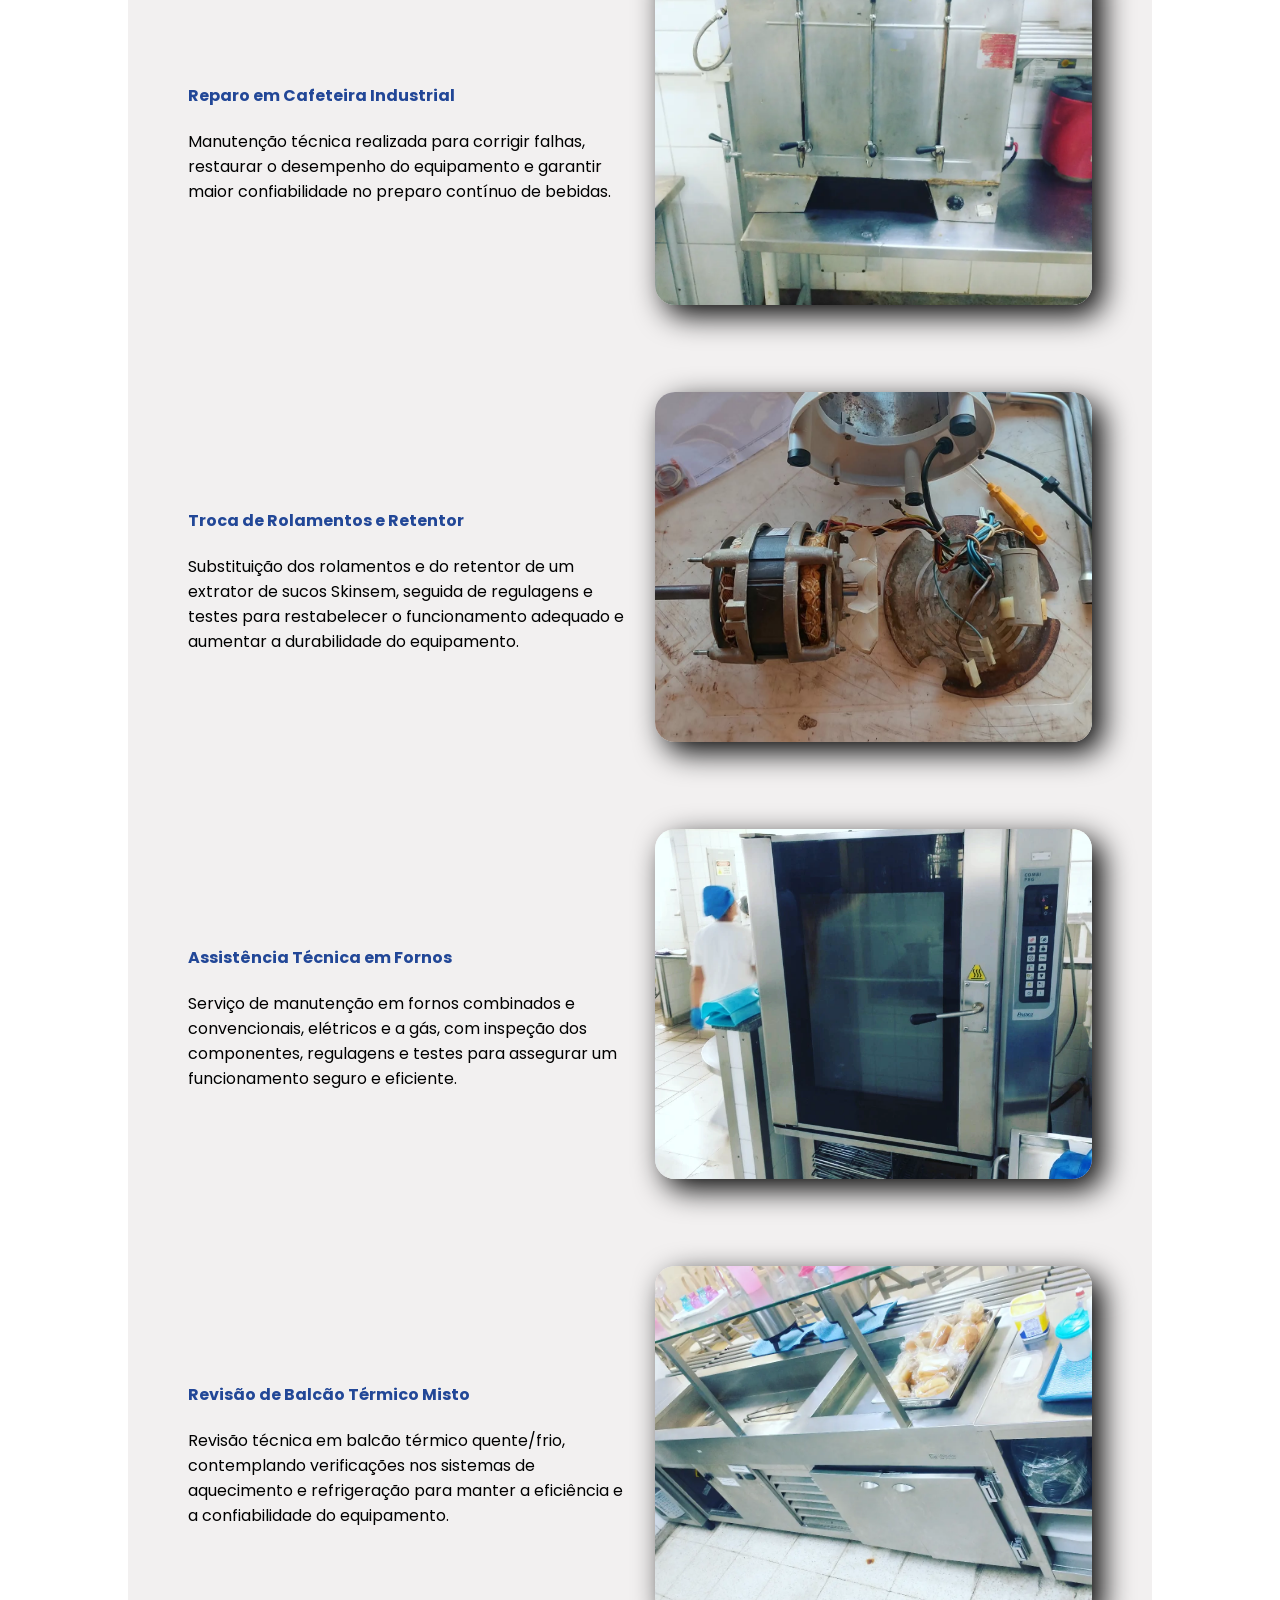
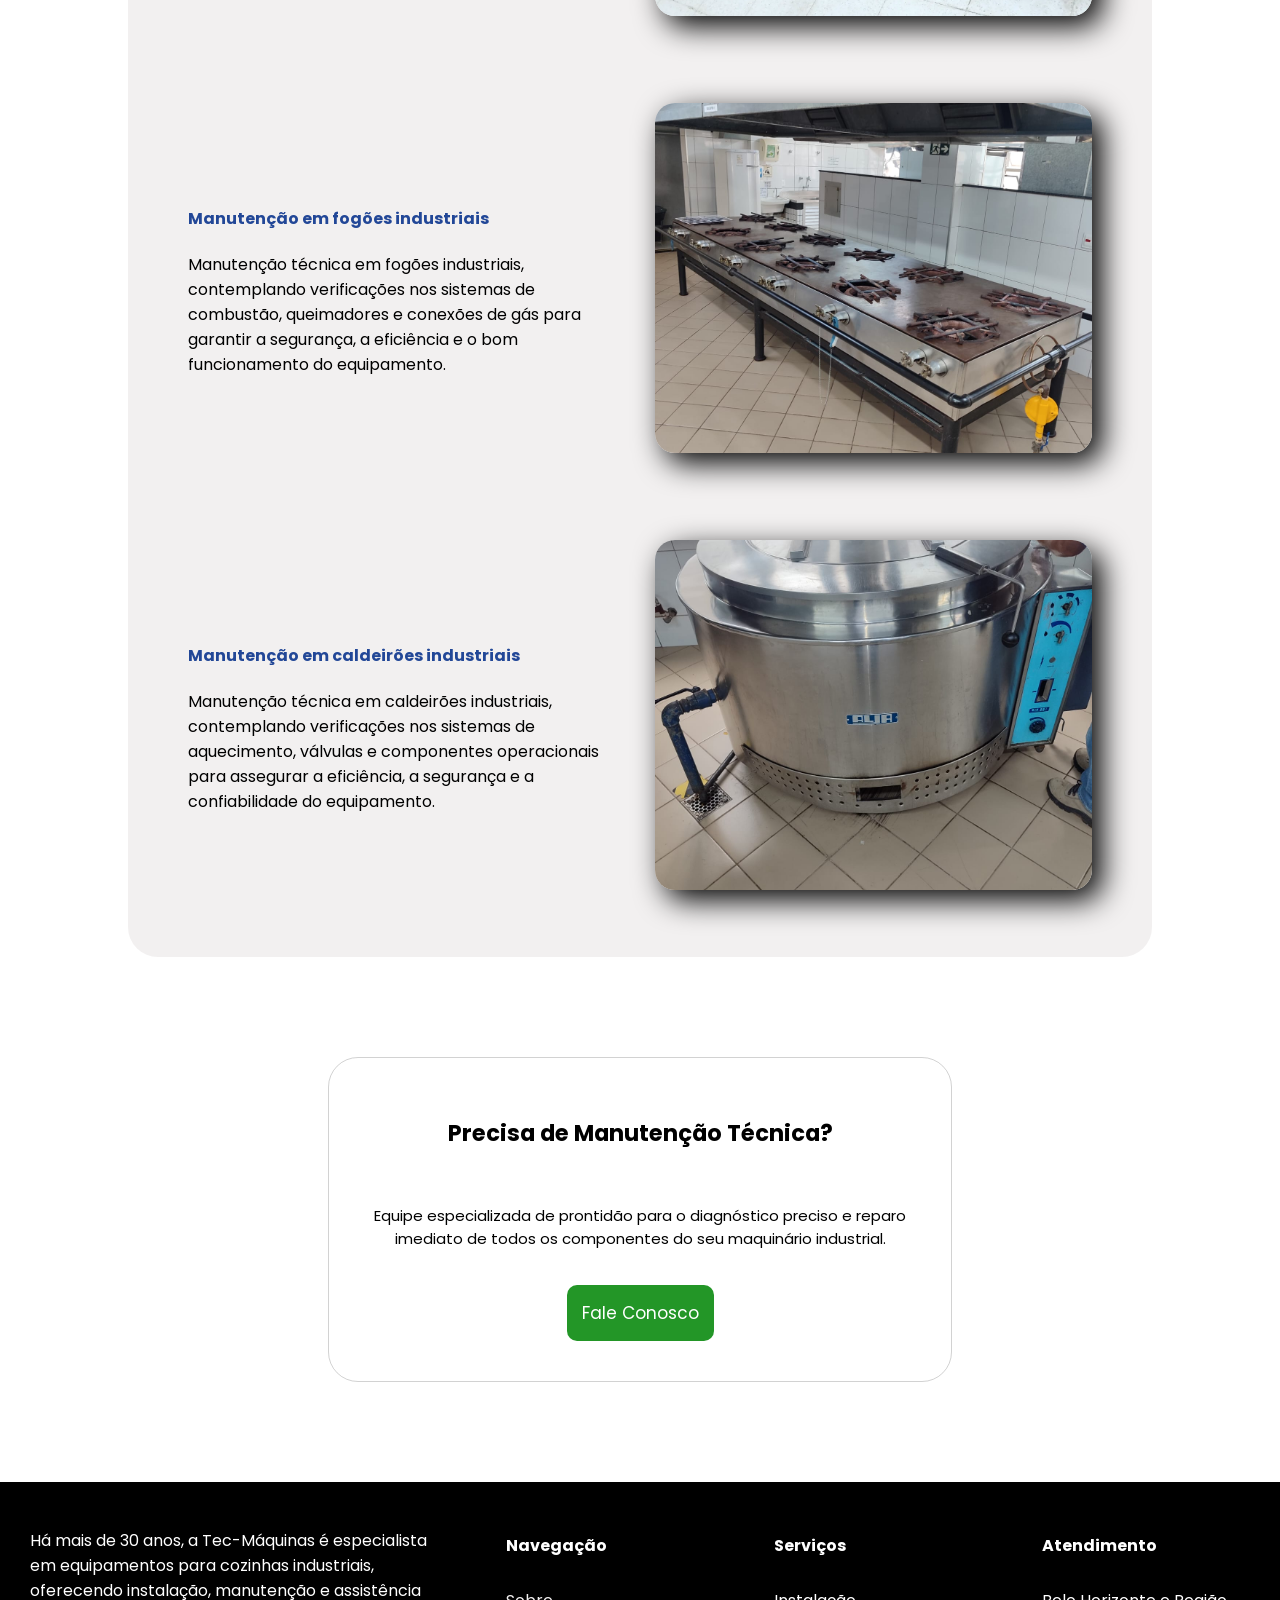
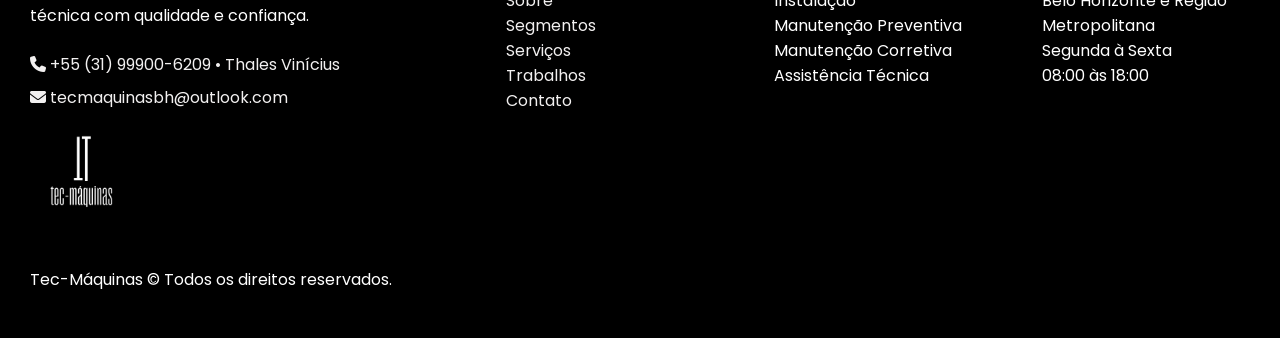
==== commit a8d4235b: "adição de imagens à sessão de "meus trabalhos"" ====
--- a/index.html
+++ b/index.html
@@ -145,7 +145,7 @@
     <meta name="twitter:creator" content="@tecmaquinascozinhasindustriais">
 
     <script type="application/ld+json">
-            {"@context":"https://schema.org",
+            "@context":"https://schema.org",
 
     "@graph":[
 
@@ -509,39 +509,33 @@
 
 },
 {
-
-"@type":"WebPage",
-
-"@id":"https://tecmaquinasbh.com.br/#homepage",
-
-"url":"https://tecmaquinasbh.com.br",
-
-"name":"Tec-Máquinas",
-
-"isPartOf":{
-
-"@id":"https://tecmaquinasbh.com.br/#website"
-
-},
-
-"about":{
-
-"@id":"https://tecmaquinasbh.com.br/#organization"
-
-},
-
-"primaryImageOfPage":{
-
-"@type":"ImageObject",
-
-"url":"https://tecmaquinasbh.com.br/imgs/og-image.jpg"
-
-}
-
-},
+  "@type":"WebPage",
+
+  "@id":"https://tecmaquinasbh.com.br/#homepage",
+
+  "url":"https://tecmaquinasbh.com.br",
+
+  "name":"Tec-Máquinas",
+
+  "isPartOf":{
+    "@id":"https://tecmaquinasbh.com.br/#website"
+  },
+
+  "about":{
+    "@id":"https://tecmaquinasbh.com.br/#organization"
+  },
+
+  "primaryImageOfPage":{
+    "@type":"ImageObject",
+    "url":"https://tecmaquinasbh.com.br/imgs/og-image.jpg"
+  }
+
+}
 ]
     
 </script>
+
+    </script>
 
 </head>
 
@@ -653,8 +647,8 @@
                         <p>Efetuamos a instalação e configuração de equipamentos para cozinhas industriais, com testes
                             operacionais para assegurar um funcionamento seguro e eficiente.</p>
                         <a href="instalacao_de_equipamentos.html">
-                        <button class="btn_saiba_mais_eq">Saiba mais →</button>
-                    </a>
+                            <button class="btn_saiba_mais_eq">Saiba mais →</button>
+                        </a>
                     </div>
                 </div>
             </section>
@@ -846,6 +840,37 @@
                             src="imgs/servicos/Manutencao em Balcao Termico Mixto, Quente -Frio..webp" />
                     </div>
                 </div>
+                <div class="container_trabalhos">
+                    <div class="trabalhos_conteudo">
+                        <h4>Manutenção em fogões industriais</h4>
+                        <span>
+                            Manutenção técnica em fogões industriais, contemplando verificações nos sistemas de
+                            combustão, queimadores e conexões de gás para garantir a segurança, a eficiência e o bom
+                            funcionamento do equipamento.
+                        </span>
+                    </div>
+                    <div class="trabalhos_imagem">
+                        <img alt="Revisão técnica em balcão térmico industrial" decoding="async" loading="lazy"
+                            src="imgs/servicos/Manutenção em fogões industriais.jpeg" />
+                    </div>
+                </div>
+
+                <div class="container_trabalhos">
+                    <div class="trabalhos_conteudo">
+                        <h4>Manutenção em caldeirões industriais</h4>
+                        <span>
+                            Manutenção técnica em caldeirões industriais, contemplando verificações nos sistemas de
+                            aquecimento, válvulas e componentes operacionais para assegurar a eficiência, a segurança e
+                            a confiabilidade do equipamento.
+                        </span>
+                    </div>
+                    <div class="trabalhos_imagem">
+                        <img alt="Revisão técnica em balcão térmico industrial" decoding="async" loading="lazy"
+                            src="imgs/servicos/Manutenção em caldeirões industriais.jpeg" />
+                    </div>
+                </div>
+
+
             </section>
             <section id="contato-section">
                 <div class="box-help">
@@ -918,7 +943,9 @@
             </div>
         </div>
     </footer>
-    <a aria-label="Falar no WhatsApp" class="whatsapp-float" href="https://wa.me/5531999006209?text=Ol%C3%A1!%20Gostaria%20de%20solicitar%20um%20or%C3%A7amento%20para%20um%20equipamento%20da%20minha%20cozinha%20industrial.%20Poderia%20me%20ajudar%3F" target="_blank">
+    <a aria-label="Falar no WhatsApp" class="whatsapp-float"
+        href="https://wa.me/5531999006209?text=Ol%C3%A1!%20Gostaria%20de%20solicitar%20um%20or%C3%A7amento%20para%20um%20equipamento%20da%20minha%20cozinha%20industrial.%20Poderia%20me%20ajudar%3F"
+        target="_blank">
         <i class="fa-brands fa-whatsapp"></i>
     </a>
     <a class="btn-subir" href="#" id="btn-topo">⬆</a>
